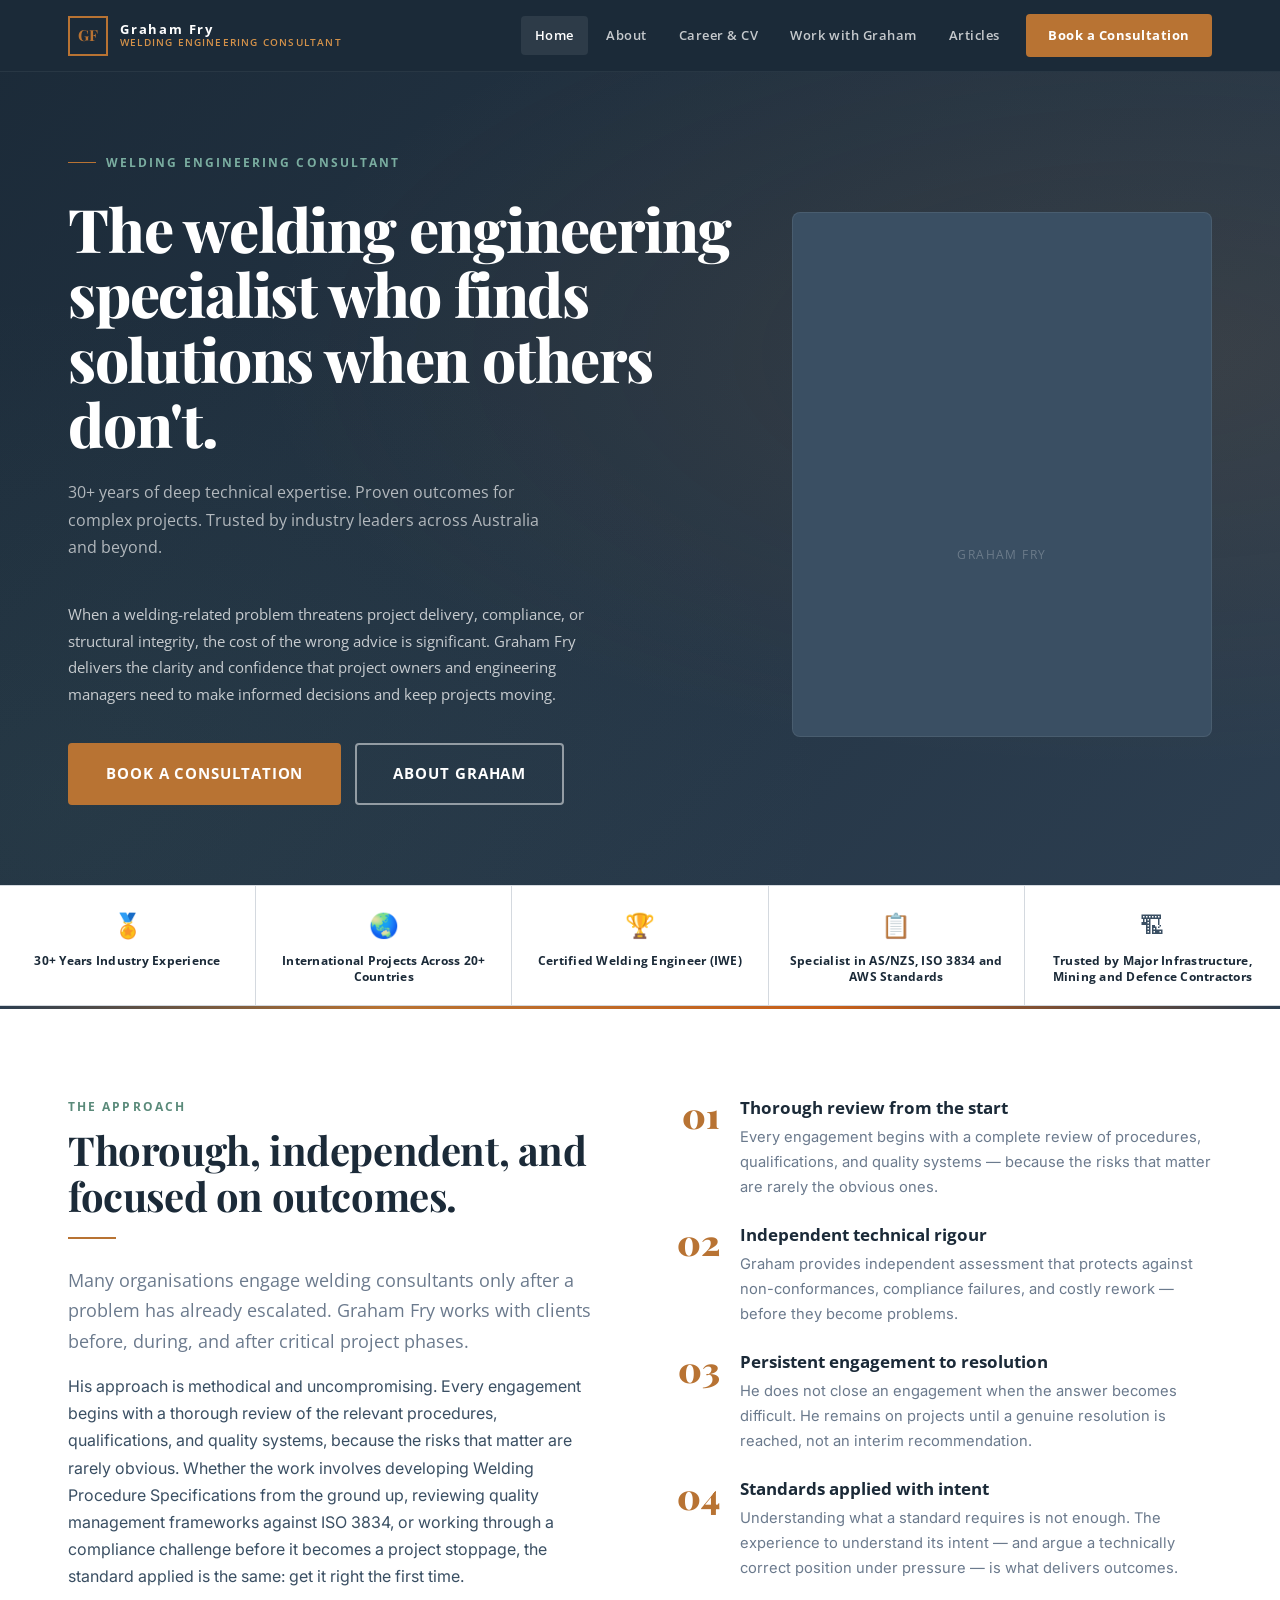
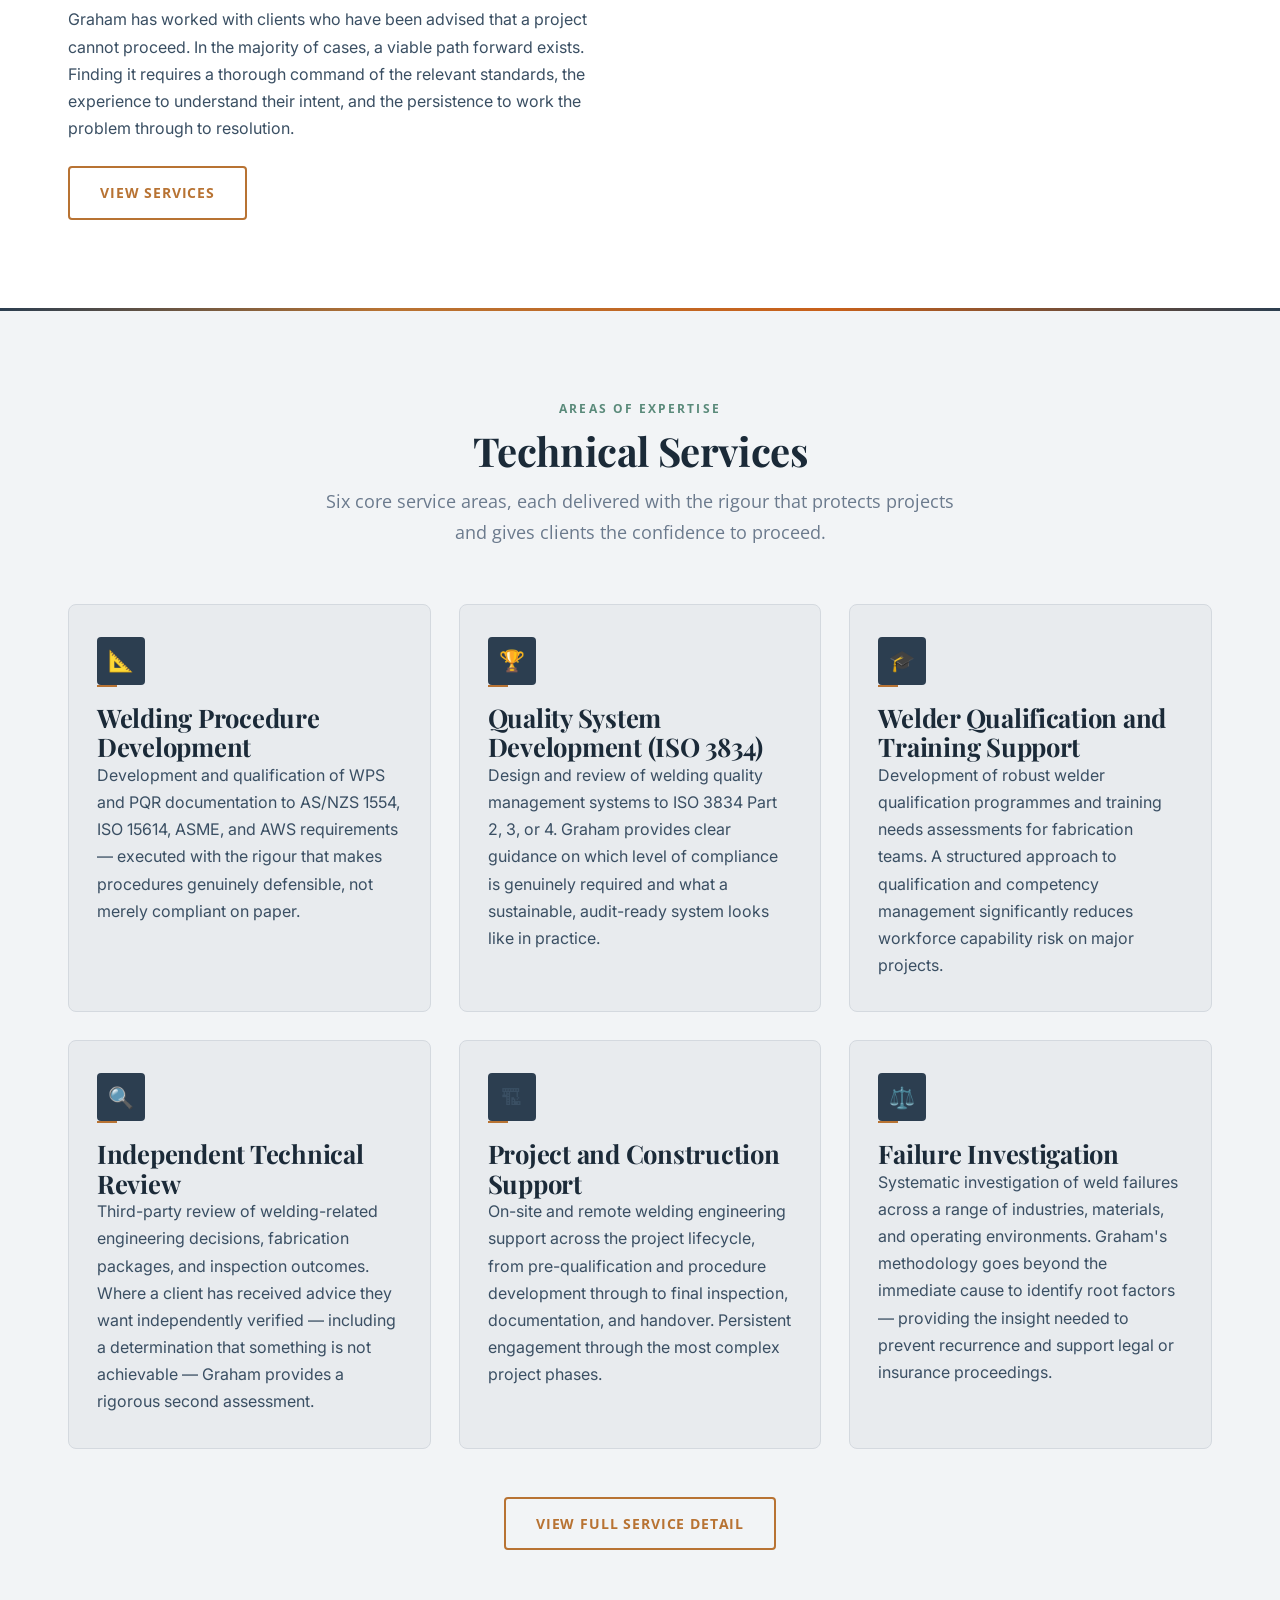
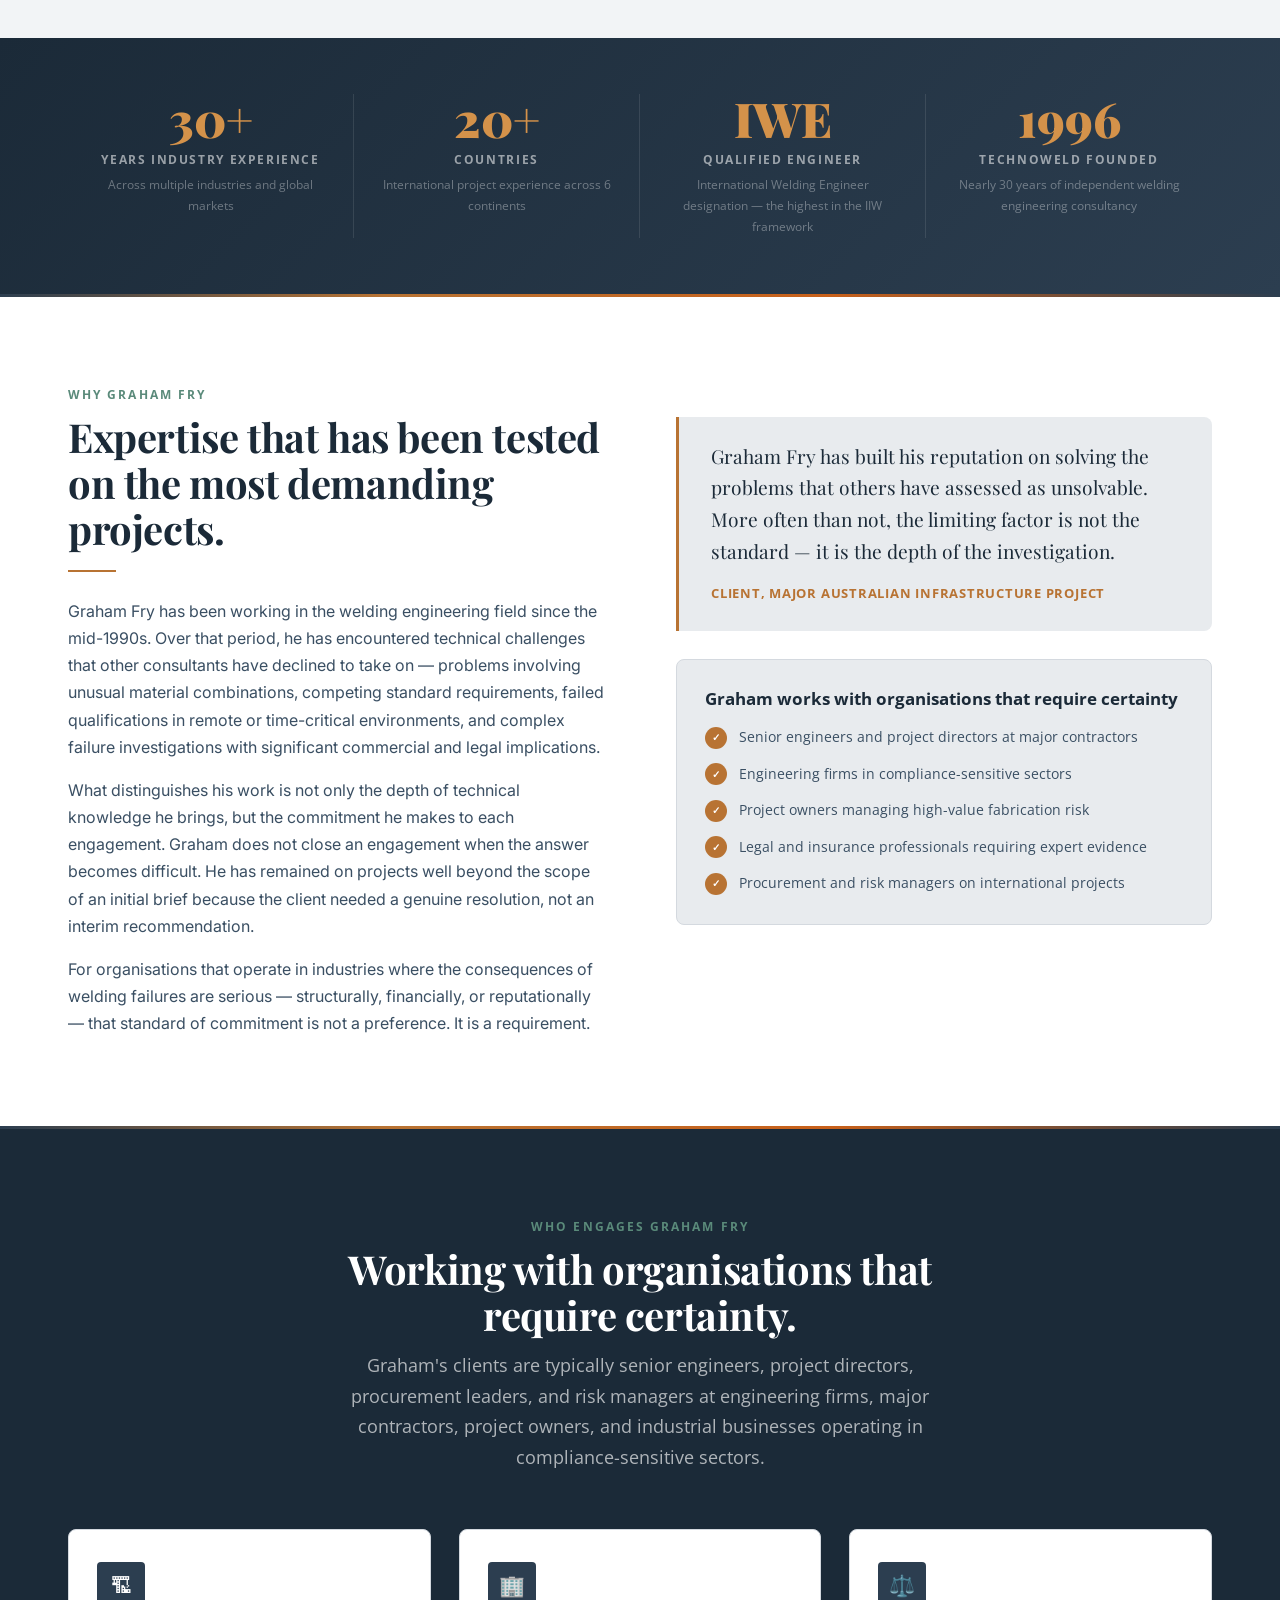
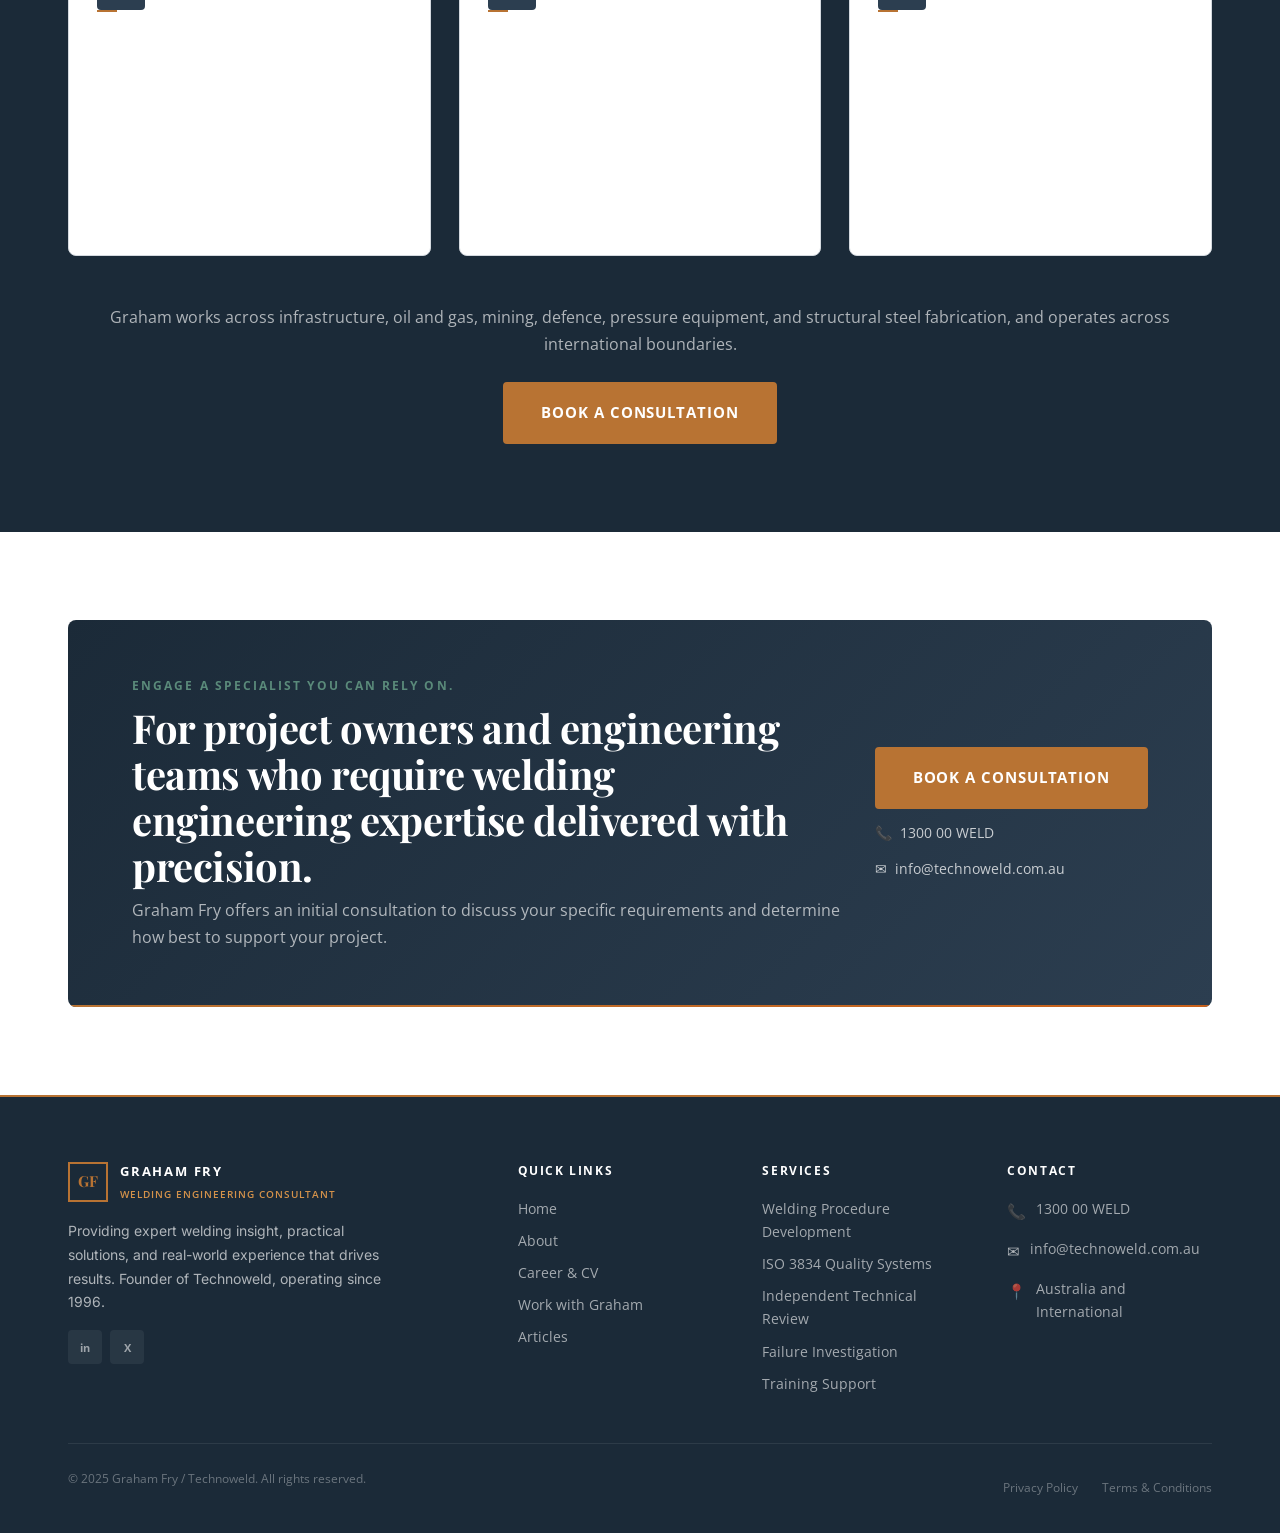
==== index.html @ 3e52910d "Add hero video replacing emoji placeholder on home page" ====
<!DOCTYPE html>
<html lang="en-AU">
<head>
  <meta charset="UTF-8" />
  <meta name="viewport" content="width=device-width, initial-scale=1.0" />
  <title>Graham Fry — Welding Engineering Consultant</title>
  <meta name="description" content="Graham Fry is one of Australia's most experienced welding engineering consultants. 30+ years solving complex welding problems across infrastructure, mining, oil and gas, and defence." />
  <link rel="preconnect" href="https://fonts.googleapis.com" />
  <link rel="preconnect" href="https://fonts.gstatic.com" crossorigin />
  <link href="https://fonts.googleapis.com/css2?family=Playfair+Display:wght@700;800;900&family=Open+Sans:wght@300;400;500;600;700&family=Inter:wght@300;400;500;600;700&display=swap" rel="stylesheet" />
  <link rel="stylesheet" href="css/styles.css" />
</head>
<body>

  <!-- Navigation -->
  <nav class="nav" aria-label="Main navigation">
    <div class="nav__inner">
      <a href="index.html" class="nav__brand">
        <div class="brand-mark" aria-hidden="true">GF</div>
        <div class="nav__brand-text">
          <span class="nav__brand-name">Graham Fry</span>
          <span class="nav__brand-title">Welding Engineering Consultant</span>
        </div>
      </a>
      <div class="nav__links">
        <a href="index.html" class="active">Home</a>
        <a href="about.html">About</a>
        <a href="career.html">Career &amp; CV</a>
        <a href="work-with-graham.html">Work with Graham</a>
        <a href="blog.html">Articles</a>
        <a href="work-with-graham.html#contact" class="nav__cta">Book a Consultation</a>
      </div>
      <button class="nav__toggle" aria-label="Open menu" aria-expanded="false">
        <span></span><span></span><span></span>
      </button>
    </div>
  </nav>

  <div class="nav__mobile" role="navigation" aria-label="Mobile navigation">
    <a href="index.html">Home</a>
    <a href="about.html">About</a>
    <a href="career.html">Career &amp; CV</a>
    <a href="work-with-graham.html">Work with Graham</a>
    <a href="blog.html">Articles</a>
    <a href="work-with-graham.html#contact">Book a Consultation</a>
  </div>

  <!-- Hero -->
  <section class="hero" aria-labelledby="hero-heading">
    <div class="hero__grid">
      <div>
        <div class="hero__eyebrow">Welding Engineering Consultant</div>
        <h1 id="hero-heading">The welding engineering specialist who finds solutions when others don't.</h1>
        <p class="hero__sub">
          30+ years of deep technical expertise. Proven outcomes for complex projects.
          Trusted by industry leaders across Australia and beyond.
        </p>
        <p style="font-family:var(--font-sans);font-size:.95rem;color:rgba(255,255,255,.75);max-width:520px;margin-bottom:36px;line-height:1.75;">
          When a welding-related problem threatens project delivery, compliance, or structural
          integrity, the cost of the wrong advice is significant. Graham Fry delivers the
          clarity and confidence that project owners and engineering managers need to make
          informed decisions and keep projects moving.
        </p>
        <div class="hero__actions">
          <a href="work-with-graham.html#contact" class="btn btn-primary btn-lg">Book a Consultation</a>
          <a href="about.html" class="btn btn-outline btn-lg">About Graham</a>
        </div>
      </div>
      <div class="hero__image" aria-hidden="true">
        <div class="hero__image-placeholder">
          <video class="hero__video" autoplay muted loop playsinline preload="auto">
            <source src="assets/hero.mp4" type="video/mp4" />
          </video>
          <p>Graham Fry</p>
        </div>
      </div>
    </div>
  </section>

  <!-- Credibility strip -->
  <div class="cred-strip" role="list" aria-label="Key credentials">
    <div class="cred-item" role="listitem">
      <span class="cred-item__icon" aria-hidden="true">🏅</span>
      <span class="cred-item__text">30+ Years Industry Experience</span>
    </div>
    <div class="cred-item" role="listitem">
      <span class="cred-item__icon" aria-hidden="true">🌏</span>
      <span class="cred-item__text">International Projects Across 20+ Countries</span>
    </div>
    <div class="cred-item" role="listitem">
      <span class="cred-item__icon" aria-hidden="true">🏆</span>
      <span class="cred-item__text">Certified Welding Engineer (IWE)</span>
    </div>
    <div class="cred-item" role="listitem">
      <span class="cred-item__icon" aria-hidden="true">📋</span>
      <span class="cred-item__text">Specialist in AS/NZS, ISO 3834 and AWS Standards</span>
    </div>
    <div class="cred-item" role="listitem">
      <span class="cred-item__icon" aria-hidden="true">🏗</span>
      <span class="cred-item__text">Trusted by Major Infrastructure, Mining and Defence Contractors</span>
    </div>
  </div>

  <hr class="divider-strip" />

  <!-- The Approach -->
  <section class="section" aria-labelledby="approach-heading">
    <div class="container">
      <div class="grid-2" style="gap:72px; align-items:start;">
        <div class="fade-up">
          <span class="section-label">The Approach</span>
          <h2 id="approach-heading">Thorough, independent, and focused on outcomes.</h2>
          <div class="divider"></div>
          <p class="lead">
            Many organisations engage welding consultants only after a problem has already
            escalated. Graham Fry works with clients before, during, and after critical
            project phases.
          </p>
          <p>
            His approach is methodical and uncompromising. Every engagement begins with a
            thorough review of the relevant procedures, qualifications, and quality systems,
            because the risks that matter are rarely obvious. Whether the work involves
            developing Welding Procedure Specifications from the ground up, reviewing quality
            management frameworks against ISO 3834, or working through a compliance challenge
            before it becomes a project stoppage, the standard applied is the same: get it
            right the first time.
          </p>
          <p>
            Graham has worked with clients who have been advised that a project cannot
            proceed. In the majority of cases, a viable path forward exists. Finding it
            requires a thorough command of the relevant standards, the experience to
            understand their intent, and the persistence to work the problem through to
            resolution.
          </p>
          <div class="mt-24">
            <a href="work-with-graham.html" class="btn btn-outline-copper">View Services</a>
          </div>
        </div>
        <div class="fade-up">
          <div class="approach-steps">
            <div class="approach-step">
              <span class="approach-step__num">01</span>
              <div class="approach-step__content">
                <h4>Thorough review from the start</h4>
                <p>Every engagement begins with a complete review of procedures, qualifications, and quality systems — because the risks that matter are rarely the obvious ones.</p>
              </div>
            </div>
            <div class="approach-step">
              <span class="approach-step__num">02</span>
              <div class="approach-step__content">
                <h4>Independent technical rigour</h4>
                <p>Graham provides independent assessment that protects against non-conformances, compliance failures, and costly rework — before they become problems.</p>
              </div>
            </div>
            <div class="approach-step">
              <span class="approach-step__num">03</span>
              <div class="approach-step__content">
                <h4>Persistent engagement to resolution</h4>
                <p>He does not close an engagement when the answer becomes difficult. He remains on projects until a genuine resolution is reached, not an interim recommendation.</p>
              </div>
            </div>
            <div class="approach-step">
              <span class="approach-step__num">04</span>
              <div class="approach-step__content">
                <h4>Standards applied with intent</h4>
                <p>Understanding what a standard requires is not enough. The experience to understand its intent — and argue a technically correct position under pressure — is what delivers outcomes.</p>
              </div>
            </div>
          </div>
        </div>
      </div>
    </div>
  </section>

  <hr class="divider-strip" />

  <!-- Areas of Expertise -->
  <section class="section section--steel" aria-labelledby="expertise-heading">
    <div class="container">
      <div class="section-head fade-up">
        <span class="section-label">Areas of Expertise</span>
        <h2 id="expertise-heading">Technical Services</h2>
        <p class="lead">
          Six core service areas, each delivered with the rigour that protects projects
          and gives clients the confidence to proceed.
        </p>
      </div>

      <div class="grid-3">
        <div class="card fade-up">
          <div class="card-icon" aria-hidden="true">📐</div>
          <h3>Welding Procedure Development</h3>
          <p>Development and qualification of WPS and PQR documentation to AS/NZS 1554, ISO 15614, ASME, and AWS requirements — executed with the rigour that makes procedures genuinely defensible, not merely compliant on paper.</p>
        </div>
        <div class="card fade-up">
          <div class="card-icon" aria-hidden="true">🏆</div>
          <h3>Quality System Development (ISO 3834)</h3>
          <p>Design and review of welding quality management systems to ISO 3834 Part 2, 3, or 4. Graham provides clear guidance on which level of compliance is genuinely required and what a sustainable, audit-ready system looks like in practice.</p>
        </div>
        <div class="card fade-up">
          <div class="card-icon" aria-hidden="true">🎓</div>
          <h3>Welder Qualification and Training Support</h3>
          <p>Development of robust welder qualification programmes and training needs assessments for fabrication teams. A structured approach to qualification and competency management significantly reduces workforce capability risk on major projects.</p>
        </div>
        <div class="card fade-up">
          <div class="card-icon" aria-hidden="true">🔍</div>
          <h3>Independent Technical Review</h3>
          <p>Third-party review of welding-related engineering decisions, fabrication packages, and inspection outcomes. Where a client has received advice they want independently verified — including a determination that something is not achievable — Graham provides a rigorous second assessment.</p>
        </div>
        <div class="card fade-up">
          <div class="card-icon" aria-hidden="true">🏗</div>
          <h3>Project and Construction Support</h3>
          <p>On-site and remote welding engineering support across the project lifecycle, from pre-qualification and procedure development through to final inspection, documentation, and handover. Persistent engagement through the most complex project phases.</p>
        </div>
        <div class="card fade-up">
          <div class="card-icon" aria-hidden="true">⚖️</div>
          <h3>Failure Investigation</h3>
          <p>Systematic investigation of weld failures across a range of industries, materials, and operating environments. Graham's methodology goes beyond the immediate cause to identify root factors — providing the insight needed to prevent recurrence and support legal or insurance proceedings.</p>
        </div>
      </div>

      <div class="text-center mt-48 fade-up">
        <a href="work-with-graham.html" class="btn btn-outline-copper">View Full Service Detail</a>
      </div>
    </div>
  </section>

  <!-- Stats Band -->
  <div class="stats-band">
    <div class="container">
      <div class="stats-grid">
        <div class="stat-item">
          <span class="stat-num">30+</span>
          <span class="stat-label">Years Industry Experience</span>
          <p class="stat-sublabel">Across multiple industries and global markets</p>
        </div>
        <div class="stat-item">
          <span class="stat-num">20+</span>
          <span class="stat-label">Countries</span>
          <p class="stat-sublabel">International project experience across 6 continents</p>
        </div>
        <div class="stat-item">
          <span class="stat-num">IWE</span>
          <span class="stat-label">Qualified Engineer</span>
          <p class="stat-sublabel">International Welding Engineer designation — the highest in the IIW framework</p>
        </div>
        <div class="stat-item">
          <span class="stat-num">1996</span>
          <span class="stat-label">Technoweld Founded</span>
          <p class="stat-sublabel">Nearly 30 years of independent welding engineering consultancy</p>
        </div>
      </div>
    </div>
  </div>

  <hr class="divider-strip" />

  <!-- Why Graham Fry -->
  <section class="section" aria-labelledby="why-heading">
    <div class="container">
      <div class="grid-2" style="gap:72px; align-items:start;">
        <div class="fade-up">
          <span class="section-label">Why Graham Fry</span>
          <h2 id="why-heading">Expertise that has been tested on the most demanding projects.</h2>
          <div class="divider"></div>
          <p>
            Graham Fry has been working in the welding engineering field since the mid-1990s.
            Over that period, he has encountered technical challenges that other consultants
            have declined to take on — problems involving unusual material combinations,
            competing standard requirements, failed qualifications in remote or time-critical
            environments, and complex failure investigations with significant commercial and
            legal implications.
          </p>
          <p>
            What distinguishes his work is not only the depth of technical knowledge he brings,
            but the commitment he makes to each engagement. Graham does not close an engagement
            when the answer becomes difficult. He has remained on projects well beyond the scope
            of an initial brief because the client needed a genuine resolution, not an interim
            recommendation.
          </p>
          <p>
            For organisations that operate in industries where the consequences of welding
            failures are serious — structurally, financially, or reputationally — that standard
            of commitment is not a preference. It is a requirement.
          </p>
        </div>
        <div class="fade-up">
          <div class="quote-block" style="margin-bottom:28px;">
            <p>Graham Fry has built his reputation on solving the problems that others have assessed as unsolvable. More often than not, the limiting factor is not the standard — it is the depth of the investigation.</p>
            <cite>Client, Major Australian Infrastructure Project</cite>
          </div>

          <div style="background:var(--bright-steel); border-radius:var(--radius-lg); padding:28px; border:1px solid var(--border);">
            <h4 style="margin-bottom:16px;">Graham works with organisations that require certainty</h4>
            <div style="display:flex; flex-direction:column; gap:12px;">
              <div class="checklist-item">Senior engineers and project directors at major contractors</div>
              <div class="checklist-item">Engineering firms in compliance-sensitive sectors</div>
              <div class="checklist-item">Project owners managing high-value fabrication risk</div>
              <div class="checklist-item">Legal and insurance professionals requiring expert evidence</div>
              <div class="checklist-item">Procurement and risk managers on international projects</div>
            </div>
          </div>
        </div>
      </div>
    </div>
  </section>

  <hr class="divider-strip" />

  <!-- Who Engages Graham -->
  <section class="section section--dark" aria-labelledby="who-heading">
    <div class="container">
      <div class="section-head">
        <span class="section-label">Who Engages Graham Fry</span>
        <h2 id="who-heading">Working with organisations that require certainty.</h2>
        <p class="lead">
          Graham's clients are typically senior engineers, project directors, procurement leaders,
          and risk managers at engineering firms, major contractors, project owners, and industrial
          businesses operating in compliance-sensitive sectors.
        </p>
      </div>
      <div class="grid-3 fade-up">
        <div class="card card--white">
          <div class="card-icon" aria-hidden="true">🏗</div>
          <h3>Engineering Firms and Contractors</h3>
          <p>When a non-conformance has the potential to delay a project or when a qualification failure needs to be resolved under commercial pressure.</p>
        </div>
        <div class="card card--white">
          <div class="card-icon" aria-hidden="true">🏢</div>
          <h3>Project Owners and Asset Operators</h3>
          <p>When an independent review is required to support a procurement or approval process, or when independent oversight of fabrication quality is non-negotiable.</p>
        </div>
        <div class="card card--white">
          <div class="card-icon" aria-hidden="true">⚖️</div>
          <h3>Legal and Insurance Professionals</h3>
          <p>When expert-level welding engineering evidence is required for litigation, insurance claims, or technical dispute resolution with significant financial or structural implications.</p>
        </div>
      </div>
      <div class="text-center mt-48 fade-up">
        <p style="color:rgba(255,255,255,.65);font-family:var(--font-sans);margin-bottom:24px;">
          Graham works across infrastructure, oil and gas, mining, defence, pressure equipment, and structural steel
          fabrication, and operates across international boundaries.
        </p>
        <a href="work-with-graham.html#contact" class="btn btn-primary btn-lg">Book a Consultation</a>
      </div>
    </div>
  </section>

  <!-- Final CTA -->
  <section class="section">
    <div class="container">
      <div class="cta-banner fade-up">
        <div>
          <span class="section-label">Engage a specialist you can rely on.</span>
          <h2>For project owners and engineering teams who require welding engineering expertise delivered with precision.</h2>
          <p>Graham Fry offers an initial consultation to discuss your specific requirements and determine how best to support your project.</p>
        </div>
        <div style="flex-shrink:0; display:flex; flex-direction:column; gap:12px; align-items:flex-start;">
          <a href="work-with-graham.html#contact" class="btn btn-primary btn-lg">Book a Consultation</a>
          <a href="tel:1300009353" style="font-family:var(--font-sans);font-size:.875rem;color:rgba(255,255,255,.75);display:flex;align-items:center;gap:8px;">
            <span aria-hidden="true">📞</span> 1300 00 WELD
          </a>
          <a href="mailto:info@technoweld.com.au" style="font-family:var(--font-sans);font-size:.875rem;color:rgba(255,255,255,.75);display:flex;align-items:center;gap:8px;">
            <span aria-hidden="true">✉</span> info@technoweld.com.au
          </a>
        </div>
      </div>
    </div>
  </section>

  <!-- Footer -->
  <footer class="footer">
    <div class="footer__inner">
      <div class="footer__grid">
        <div>
          <div class="footer__brand">
            <div class="brand-mark" aria-hidden="true">GF</div>
            <div class="footer__brand-text-wrap">
              <span class="footer__brand-name">Graham Fry</span>
              <span class="footer__brand-title">Welding Engineering Consultant</span>
            </div>
          </div>
          <p class="footer__desc">
            Providing expert welding insight, practical solutions, and real-world
            experience that drives results. Founder of Technoweld, operating since 1996.
          </p>
          <div class="footer__social mt-16">
            <a href="#" aria-label="LinkedIn">in</a>
            <a href="#" aria-label="X (formerly Twitter)">X</a>
          </div>
        </div>
        <div>
          <p class="footer__heading">Quick Links</p>
          <div class="footer__links">
            <a href="index.html">Home</a>
            <a href="about.html">About</a>
            <a href="career.html">Career &amp; CV</a>
            <a href="work-with-graham.html">Work with Graham</a>
            <a href="blog.html">Articles</a>
          </div>
        </div>
        <div>
          <p class="footer__heading">Services</p>
          <div class="footer__links">
            <a href="work-with-graham.html">Welding Procedure Development</a>
            <a href="work-with-graham.html">ISO 3834 Quality Systems</a>
            <a href="work-with-graham.html">Independent Technical Review</a>
            <a href="work-with-graham.html">Failure Investigation</a>
            <a href="work-with-graham.html">Training Support</a>
          </div>
        </div>
        <div>
          <p class="footer__heading">Contact</p>
          <div class="footer__contact-item">
            <span class="footer__contact-icon" aria-hidden="true">📞</span>
            <span class="footer__contact-text"><a href="tel:1300009353">1300 00 WELD</a></span>
          </div>
          <div class="footer__contact-item">
            <span class="footer__contact-icon" aria-hidden="true">✉</span>
            <span class="footer__contact-text"><a href="mailto:info@technoweld.com.au">info@technoweld.com.au</a></span>
          </div>
          <div class="footer__contact-item">
            <span class="footer__contact-icon" aria-hidden="true">📍</span>
            <span class="footer__contact-text">Australia and International</span>
          </div>
        </div>
      </div>
      <div class="footer__bottom">
        <p class="footer__copy">&copy; 2025 Graham Fry / Technoweld. All rights reserved.</p>
        <div class="footer__legal">
          <a href="#">Privacy Policy</a>
          <a href="#">Terms &amp; Conditions</a>
        </div>
      </div>
    </div>
  </footer>

  <script src="js/main.js"></script>
</body>
</html>
---- css/styles.css ----
/* ============================================================
   Graham Fry — Principal Welding Engineer
   Design System: Ink Slate / Copper / Patina
   Fonts: Playfair Display / Open Sans / Inter
   ============================================================ */

/* ---- CSS Variables ---------------------------------------- */
:root {
  /* Core palette */
  --ink-slate:        #1B2A38;
  --deep-slate:       #2C3E50;
  --storm-slate:      #3A4F63;
  --mid-slate:        #4A5F72;

  --copper:           #B87333;
  --copper-light:     #D4924A;
  --copper-lighter:   #E8B882;
  --copper-dark:      #8F5520;
  --burnt-amber:      #C8601A;

  --patina:           #5A8A7A;
  --patina-light:     #7AADA0;
  --patina-dark:      #3D6B5C;

  --bright-steel:     #E8EBEE;
  --steel-light:      #F2F4F6;
  --steel-mid:        #C8CDD4;
  --border:           #D4D9DF;

  --white:            #FFFFFF;
  --text-dark:        #1B2A38;
  --text-body:        #3A4F63;
  --text-light:       #6B7A8D;
  --text-xlight:      #9AAAB8;

  /* Typography */
  --font-display:  'Playfair Display', Georgia, 'Times New Roman', serif;
  --font-sans:     'Open Sans', 'Calibri', Arial, sans-serif;
  --font-body:     'Inter', 'Aptos', 'Segoe UI', sans-serif;

  /* Layout */
  --nav-h:      72px;
  --max-w:      1200px;
  --section-v:  88px;
  --radius:     4px;
  --radius-lg:  8px;
  --shadow-sm:  0 1px 4px rgba(27,42,56,.08);
  --shadow:     0 4px 20px rgba(27,42,56,.12);
  --shadow-lg:  0 12px 48px rgba(27,42,56,.18);
}

/* ---- Reset & Base ----------------------------------------- */
*, *::before, *::after { box-sizing: border-box; margin: 0; padding: 0; }
html { scroll-behavior: smooth; font-size: 16px; }
body {
  font-family: var(--font-body);
  color: var(--text-body);
  background: var(--white);
  line-height: 1.7;
  -webkit-font-smoothing: antialiased;
}
img { max-width: 100%; display: block; }
a { color: var(--copper); text-decoration: none; transition: color .2s; }
a:hover { color: var(--copper-dark); }
ul { list-style: none; }

/* ---- Typography ------------------------------------------- */
h1, h2, h3 {
  font-family: var(--font-display);
  font-weight: 700;
  line-height: 1.15;
  color: var(--ink-slate);
  letter-spacing: -.01em;
}
h4, h5 {
  font-family: var(--font-sans);
  font-weight: 700;
  line-height: 1.3;
  color: var(--ink-slate);
}

h1 { font-size: clamp(2.2rem, 5vw, 3.5rem); }
h2 { font-size: clamp(1.75rem, 3.5vw, 2.5rem); }
h3 { font-size: clamp(1.2rem, 2vw, 1.6rem); }
h4 { font-size: 1.05rem; }

p { margin-bottom: 1rem; }
p:last-child { margin-bottom: 0; }

.lead {
  font-family: var(--font-sans);
  font-size: 1.1rem;
  color: var(--text-light);
  font-weight: 400;
  line-height: 1.75;
}

.section-label {
  font-family: var(--font-sans);
  font-size: .72rem;
  font-weight: 700;
  letter-spacing: .18em;
  text-transform: uppercase;
  color: var(--patina);
  display: block;
  margin-bottom: .6rem;
}

/* ---- Layout ----------------------------------------------- */
.container {
  max-width: var(--max-w);
  margin: 0 auto;
  padding: 0 28px;
}
.section { padding: var(--section-v) 0; }
.section--steel  { background: var(--steel-light); }
.section--bright { background: var(--bright-steel); }
.section--dark   { background: var(--ink-slate); color: var(--white); }
.section--dark h2, .section--dark h3, .section--dark h4 { color: var(--white); }
.section--dark .lead { color: rgba(255,255,255,.65); }
.section--dark p { color: rgba(255,255,255,.8); }

.section-head {
  text-align: center;
  max-width: 640px;
  margin: 0 auto 56px;
}
.section-head h2 { margin-bottom: .75rem; }

.grid-2 { display: grid; grid-template-columns: 1fr 1fr; gap: 32px; }
.grid-3 { display: grid; grid-template-columns: repeat(3,1fr); gap: 28px; }

/* ---- Buttons --------------------------------------------- */
.btn {
  display: inline-flex;
  align-items: center;
  gap: 8px;
  padding: 13px 30px;
  border-radius: var(--radius);
  font-family: var(--font-sans);
  font-weight: 700;
  font-size: .875rem;
  letter-spacing: .06em;
  text-transform: uppercase;
  cursor: pointer;
  transition: all .22s;
  border: 2px solid transparent;
  text-decoration: none;
}
.btn-primary {
  background: var(--copper);
  color: var(--white);
  border-color: var(--copper);
}
.btn-primary:hover {
  background: var(--copper-dark);
  border-color: var(--copper-dark);
  color: var(--white);
  transform: translateY(-1px);
  box-shadow: 0 6px 24px rgba(184,115,51,.35);
}
.btn-outline {
  background: transparent;
  border-color: rgba(255,255,255,.5);
  color: var(--white);
}
.btn-outline:hover {
  border-color: var(--white);
  background: rgba(255,255,255,.1);
  color: var(--white);
}
.btn-outline-dark {
  background: transparent;
  border-color: var(--ink-slate);
  color: var(--ink-slate);
}
.btn-outline-dark:hover {
  background: var(--ink-slate);
  color: var(--white);
}
.btn-outline-copper {
  background: transparent;
  border-color: var(--copper);
  color: var(--copper);
}
.btn-outline-copper:hover {
  background: var(--copper);
  color: var(--white);
}
.btn-sm { padding: 9px 20px; font-size: .78rem; }
.btn-lg { padding: 16px 36px; font-size: .95rem; }

/* ---- Brand Mark ------------------------------------------- */
.brand-mark {
  width: 40px;
  height: 40px;
  border: 2px solid var(--copper);
  display: flex;
  align-items: center;
  justify-content: center;
  font-family: var(--font-display);
  font-weight: 700;
  font-size: .95rem;
  color: var(--copper);
  letter-spacing: .02em;
  flex-shrink: 0;
  transition: all .2s;
}
.brand-mark:hover {
  background: var(--copper);
  color: var(--white);
}

/* ---- Navigation ------------------------------------------- */
.nav {
  position: fixed;
  top: 0; left: 0; right: 0;
  height: var(--nav-h);
  z-index: 1000;
  background: var(--ink-slate);
  border-bottom: 1px solid rgba(255,255,255,.06);
  transition: box-shadow .3s;
}
.nav.scrolled { box-shadow: 0 4px 28px rgba(0,0,0,.35); }

.nav__inner {
  max-width: var(--max-w);
  margin: 0 auto;
  padding: 0 28px;
  height: 100%;
  display: flex;
  align-items: center;
  justify-content: space-between;
  gap: 24px;
}

.nav__brand {
  display: flex;
  align-items: center;
  gap: 12px;
  text-decoration: none;
}
.nav__brand-text { display: flex; flex-direction: column; line-height: 1; }
.nav__brand-name {
  font-family: var(--font-sans);
  font-weight: 700;
  font-size: .8rem;
  letter-spacing: .14em;
  color: var(--white);
}
.nav__brand-title {
  font-family: var(--font-sans);
  font-size: .62rem;
  font-weight: 600;
  letter-spacing: .12em;
  color: var(--copper-light);
  margin-top: 3px;
  text-transform: uppercase;
}

.nav__links {
  display: flex;
  align-items: center;
  gap: 4px;
}
.nav__links a {
  font-family: var(--font-sans);
  font-size: .82rem;
  font-weight: 600;
  letter-spacing: .04em;
  color: rgba(255,255,255,.75);
  padding: 8px 14px;
  border-radius: var(--radius);
  transition: all .2s;
  text-decoration: none;
}
.nav__links a:hover,
.nav__links a.active { color: var(--white); background: rgba(255,255,255,.08); }

.nav__cta {
  background: var(--copper) !important;
  color: var(--white) !important;
  border-radius: var(--radius) !important;
  padding: 10px 22px !important;
  letter-spacing: .06em;
  font-weight: 700 !important;
  margin-left: 8px;
}
.nav__cta:hover {
  background: var(--copper-dark) !important;
  color: var(--white) !important;
}

.nav__toggle {
  display: none;
  flex-direction: column;
  gap: 5px;
  background: none;
  border: none;
  cursor: pointer;
  padding: 4px;
}
.nav__toggle span {
  display: block;
  width: 24px;
  height: 2px;
  background: var(--white);
  transition: all .3s;
  border-radius: 2px;
}

.nav__mobile {
  display: none;
  position: fixed;
  top: var(--nav-h);
  left: 0; right: 0;
  background: var(--deep-slate);
  padding: 20px 28px 28px;
  border-bottom: 1px solid rgba(255,255,255,.08);
  z-index: 999;
}
.nav__mobile.open { display: block; }
.nav__mobile a {
  display: block;
  font-family: var(--font-sans);
  font-weight: 600;
  font-size: .95rem;
  color: rgba(255,255,255,.8);
  padding: 12px 0;
  border-bottom: 1px solid rgba(255,255,255,.07);
  text-decoration: none;
}
.nav__mobile a:last-child { border-bottom: none; }
.nav__mobile a:hover { color: var(--copper-light); }

/* ---- Hero ------------------------------------------------- */
.hero {
  background: linear-gradient(135deg, var(--ink-slate) 0%, var(--deep-slate) 100%);
  padding: calc(var(--nav-h) + 72px) 0 80px;
  position: relative;
  overflow: hidden;
}
.hero::before {
  content: '';
  position: absolute;
  inset: 0;
  background-image:
    radial-gradient(ellipse at 90% 40%, rgba(184,115,51,.12) 0%, transparent 55%),
    radial-gradient(ellipse at 5% 90%, rgba(90,138,122,.08) 0%, transparent 45%);
  pointer-events: none;
}

/* Two-column hero layout */
.hero__grid {
  display: grid;
  grid-template-columns: 1fr 420px;
  gap: 56px;
  align-items: center;
  position: relative;
  z-index: 1;
  max-width: var(--max-w);
  margin: 0 auto;
  padding: 0 28px;
}

.hero__eyebrow {
  display: inline-flex;
  align-items: center;
  gap: 10px;
  font-family: var(--font-sans);
  font-size: .72rem;
  font-weight: 700;
  letter-spacing: .18em;
  text-transform: uppercase;
  color: var(--patina-light);
  margin-bottom: 24px;
}
.hero__eyebrow::before {
  content: '';
  width: 28px;
  height: 1px;
  background: var(--copper);
  flex-shrink: 0;
}

.hero h1 {
  font-family: var(--font-display);
  font-weight: 800;
  color: var(--white);
  font-size: clamp(2.4rem, 5.5vw, 3.75rem);
  line-height: 1.08;
  margin-bottom: 24px;
  letter-spacing: -.02em;
}
.hero h1 span { color: var(--copper-light); font-style: normal; }

.hero__sub {
  font-family: var(--font-sans);
  font-size: 1rem;
  color: rgba(255,255,255,.65);
  line-height: 1.7;
  max-width: 480px;
  margin-bottom: 40px;
}

.hero__actions { display: flex; gap: 14px; flex-wrap: wrap; }

.hero__image {
  position: relative;
  border-radius: var(--radius-lg);
  overflow: hidden;
  background: var(--storm-slate);
  aspect-ratio: 4/5;
  display: flex;
  flex-direction: column;
  align-items: center;
  justify-content: center;
  border: 1px solid rgba(255,255,255,.08);
}
.hero__image-placeholder {
  text-align: center;
  color: rgba(255,255,255,.25);
  padding: 24px;
}
.hero__image-placeholder span { font-size: 4rem; display: block; margin-bottom: 12px; opacity: .5; }
.hero__image-placeholder .hero__video {
  display: block;
  width: 100%;
  max-width: 360px;
  margin: 0 auto 12px;
  border-radius: var(--radius);
}
.hero__image-placeholder p {
  font-family: var(--font-sans);
  font-size: .75rem;
  letter-spacing: .12em;
  text-transform: uppercase;
  margin: 0;
}
.hero__image img { width: 100%; height: 100%; object-fit: cover; }

/* Hero stats bar (inside hero) */
.hero__stats {
  grid-column: 1 / -1;
  display: flex;
  gap: 0;
  margin-top: 56px;
  padding-top: 40px;
  border-top: 1px solid rgba(255,255,255,.1);
}
.hero__stat {
  flex: 1;
  padding: 0 32px 0 0;
  border-right: 1px solid rgba(255,255,255,.1);
  margin-right: 32px;
}
.hero__stat:last-child { border-right: none; margin-right: 0; }
.hero__stat-num {
  font-family: var(--font-display);
  font-weight: 900;
  font-size: 2.6rem;
  color: var(--copper-light);
  line-height: 1;
  display: block;
}
.hero__stat-label {
  font-family: var(--font-sans);
  font-size: .72rem;
  letter-spacing: .12em;
  text-transform: uppercase;
  color: rgba(255,255,255,.5);
  margin-top: 6px;
  display: block;
}

/* Short hero for inner pages */
.hero--short {
  padding: calc(var(--nav-h) + 56px) 0 64px;
}
.hero--short .hero__grid {
  grid-template-columns: 1fr;
  max-width: 760px;
}

/* ---- Divider strip (copper gradient line) ----------------- */
.divider-strip {
  height: 3px;
  background: linear-gradient(90deg,
    var(--deep-slate) 0%,
    var(--copper) 30%,
    var(--burnt-amber) 65%,
    var(--deep-slate) 100%
  );
  border: none;
}

.divider {
  width: 48px;
  height: 2px;
  background: var(--copper);
  margin: 18px 0 26px;
}
.divider--center { margin: 18px auto 26px; }

/* ---- Cards (bright steel) --------------------------------- */
.card {
  background: var(--bright-steel);
  border-radius: var(--radius-lg);
  border: 1px solid var(--border);
  padding: 32px 28px;
  transition: all .28s;
}
.card:hover {
  box-shadow: var(--shadow-lg);
  transform: translateY(-3px);
  border-color: rgba(184,115,51,.3);
}

/* Topic/expertise card: dark icon box, copper accent */
.card-icon {
  width: 48px;
  height: 48px;
  background: var(--deep-slate);
  border-radius: var(--radius);
  display: flex;
  align-items: center;
  justify-content: center;
  margin-bottom: 18px;
  font-size: 1.3rem;
  position: relative;
}
.card-icon::after {
  content: '';
  position: absolute;
  bottom: -2px;
  left: 0;
  width: 20px;
  height: 2px;
  background: var(--copper);
}

/* White card variant */
.card--white {
  background: var(--white);
  border-color: var(--border);
}

/* ---- Bio / Profile Layout --------------------------------- */
.bio-layout {
  display: grid;
  grid-template-columns: 320px 1fr;
  gap: 72px;
  align-items: start;
}
.bio-photo { position: sticky; top: calc(var(--nav-h) + 24px); }

.bio-photo__frame {
  aspect-ratio: 3/4;
  background: var(--storm-slate);
  border-radius: var(--radius-lg);
  overflow: hidden;
  position: relative;
  box-shadow: var(--shadow-lg);
  display: flex;
  align-items: center;
  justify-content: center;
  border: 1px solid rgba(255,255,255,.06);
}
.bio-photo__placeholder {
  text-align: center;
  color: rgba(255,255,255,.3);
  padding: 32px;
}
.bio-photo__placeholder span { font-size: 4.5rem; display: block; margin-bottom: 16px; opacity: .4; }
.bio-photo__frame img { width: 100%; height: 100%; object-fit: cover; }

.bio-photo__badge {
  position: absolute;
  bottom: 16px;
  left: 16px;
  right: 16px;
  background: rgba(27,42,56,.92);
  backdrop-filter: blur(8px);
  border-radius: var(--radius);
  padding: 12px 16px;
  border-left: 3px solid var(--copper);
}
.bio-photo__badge-name {
  font-family: var(--font-display);
  font-weight: 700;
  font-size: 1rem;
  color: var(--white);
  display: block;
}
.bio-photo__badge-title {
  font-family: var(--font-sans);
  font-size: .72rem;
  letter-spacing: .1em;
  text-transform: uppercase;
  color: var(--copper-light);
  margin-top: 3px;
}

.bio-credentials { margin-top: 18px; display: flex; flex-direction: column; gap: 9px; }
.credential-item {
  display: flex;
  align-items: center;
  gap: 10px;
  padding: 10px 14px;
  background: var(--bright-steel);
  border-radius: var(--radius);
  border-left: 2px solid var(--copper);
}
.credential-item span {
  font-family: var(--font-sans);
  font-size: .83rem;
  font-weight: 600;
  color: var(--ink-slate);
}

/* Checklist items (bio page) */
.checklist { margin-top: 20px; display: flex; flex-direction: column; gap: 10px; }
.checklist-item {
  display: flex;
  align-items: center;
  gap: 12px;
  font-family: var(--font-sans);
  font-size: .9rem;
  color: var(--text-body);
}
.checklist-item::before {
  content: '✓';
  width: 22px;
  height: 22px;
  background: var(--copper);
  color: var(--white);
  border-radius: 50%;
  display: flex;
  align-items: center;
  justify-content: center;
  font-size: .65rem;
  font-weight: 700;
  flex-shrink: 0;
  line-height: 1;
  text-align: center;
}

/* ---- Stats Band ------------------------------------------- */
.stats-band {
  background: linear-gradient(135deg, var(--ink-slate) 0%, var(--deep-slate) 100%);
  padding: 56px 0;
}
.stats-grid {
  display: grid;
  grid-template-columns: repeat(4,1fr);
  gap: 0;
}
.stat-item {
  text-align: center;
  padding: 0 24px;
  border-right: 1px solid rgba(255,255,255,.1);
}
.stat-item:last-child { border-right: none; }
.stat-num {
  font-family: var(--font-display);
  font-weight: 900;
  font-size: 3rem;
  color: var(--copper-light);
  line-height: 1;
  display: block;
}
.stat-label {
  font-family: var(--font-sans);
  font-size: .72rem;
  font-weight: 700;
  letter-spacing: .14em;
  text-transform: uppercase;
  color: rgba(255,255,255,.55);
  margin-top: 8px;
  display: block;
}
.stat-sublabel {
  font-family: var(--font-sans);
  font-size: .78rem;
  color: rgba(255,255,255,.35);
  margin-top: 4px;
}

/* ---- Timeline --------------------------------------------- */
.timeline { position: relative; padding: 8px 0; }
.timeline::before {
  content: '';
  position: absolute;
  left: 176px;
  top: 0; bottom: 0;
  width: 1px;
  background: linear-gradient(to bottom, var(--copper), var(--deep-slate));
}
.timeline-item {
  display: grid;
  grid-template-columns: 176px 1fr;
  gap: 0 48px;
  margin-bottom: 52px;
  position: relative;
}
.timeline-item:last-child { margin-bottom: 0; }

.timeline-date { text-align: right; padding-top: 4px; padding-right: 24px; }
.timeline-date-range {
  font-family: var(--font-sans);
  font-weight: 700;
  font-size: .8rem;
  color: var(--copper);
  display: block;
  letter-spacing: .06em;
}
.timeline-date-loc {
  font-size: .75rem;
  color: var(--text-xlight);
  margin-top: 4px;
  display: block;
  font-family: var(--font-sans);
}

.timeline-dot {
  position: absolute;
  left: 176px;
  top: 8px;
  width: 12px;
  height: 12px;
  background: var(--copper);
  border-radius: 50%;
  border: 3px solid var(--white);
  box-shadow: 0 0 0 2px var(--copper);
  transform: translateX(-50%);
  z-index: 1;
}
.timeline-content h3 { font-size: 1.2rem; margin-bottom: 4px; }
.timeline-content h4 {
  font-family: var(--font-sans);
  font-weight: 600;
  font-size: .875rem;
  color: var(--copper);
  margin-bottom: 10px;
  letter-spacing: .02em;
}
.timeline-content p { font-size: .92rem; color: var(--text-light); margin-bottom: .5rem; }
.timeline-content ul { margin-top: 8px; }
.timeline-content ul li {
  font-size: .88rem;
  color: var(--text-light);
  padding: 4px 0 4px 18px;
  position: relative;
}
.timeline-content ul li::before {
  content: '→';
  position: absolute;
  left: 0;
  color: var(--copper);
  font-size: .82rem;
}

/* ---- Qualifications --------------------------------------- */
.qual-grid { display: grid; grid-template-columns: repeat(2,1fr); gap: 14px; }
.qual-item {
  display: flex;
  gap: 14px;
  padding: 16px 18px;
  background: var(--bright-steel);
  border-radius: var(--radius);
  border: 1px solid var(--border);
  align-items: flex-start;
}
.qual-icon { font-size: 1.3rem; flex-shrink: 0; line-height: 1; margin-top: 2px; }
.qual-text strong {
  display: block;
  font-family: var(--font-sans);
  font-weight: 700;
  font-size: .875rem;
  color: var(--ink-slate);
  margin-bottom: 3px;
}
.qual-text span { font-size: .78rem; color: var(--text-light); font-family: var(--font-sans); }

/* ---- Skills Tags ------------------------------------------ */
.skills-cloud { display: flex; flex-wrap: wrap; gap: 8px; }
.skill-tag {
  background: var(--bright-steel);
  border: 1px solid var(--border);
  border-radius: 2px;
  padding: 6px 14px;
  font-family: var(--font-sans);
  font-size: .78rem;
  font-weight: 600;
  color: var(--text-body);
  letter-spacing: .03em;
  transition: all .2s;
}
.skill-tag:hover { background: var(--ink-slate); color: var(--white); border-color: var(--ink-slate); }
.skill-tag--highlight {
  background: rgba(184,115,51,.1);
  border-color: rgba(184,115,51,.35);
  color: var(--copper-dark);
}

/* ---- Services -------------------------------------------- */
.service-card {
  background: var(--white);
  border: 1px solid var(--border);
  border-radius: var(--radius-lg);
  padding: 36px 32px;
  transition: all .28s;
  position: relative;
  overflow: hidden;
}
.service-card::after {
  content: '';
  position: absolute;
  bottom: 0; left: 0; right: 0;
  height: 2px;
  background: linear-gradient(90deg, var(--copper), var(--copper-light));
  transform: scaleX(0);
  transform-origin: left;
  transition: transform .3s;
}
.service-card:hover { box-shadow: var(--shadow-lg); transform: translateY(-2px); }
.service-card:hover::after { transform: scaleX(1); }
.service-card__icon {
  font-size: 2rem;
  margin-bottom: 16px;
  display: block;
}
.service-card h3 { font-size: 1.2rem; margin-bottom: 12px; }
.service-card p { color: var(--text-light); font-size: .92rem; }
.service-card ul { margin-top: 14px; }
.service-card ul li {
  font-size: .855rem;
  color: var(--text-light);
  padding: 5px 0 5px 16px;
  position: relative;
  border-bottom: 1px solid var(--border);
  font-family: var(--font-sans);
}
.service-card ul li:last-child { border-bottom: none; }
.service-card ul li::before {
  content: '✓';
  position: absolute;
  left: 0;
  color: var(--copper);
  font-weight: 700;
  font-size: .75rem;
}

/* ---- Contact Form ----------------------------------------- */
.contact-wrap {
  display: grid;
  grid-template-columns: 1fr 420px;
  gap: 64px;
  align-items: start;
}
.contact-info__item {
  display: flex;
  gap: 16px;
  margin-bottom: 24px;
  align-items: flex-start;
}
.contact-info__icon {
  width: 44px;
  height: 44px;
  background: var(--bright-steel);
  border-radius: var(--radius);
  display: flex;
  align-items: center;
  justify-content: center;
  font-size: 1.1rem;
  flex-shrink: 0;
  border-left: 2px solid var(--copper);
}
.contact-info__text strong {
  display: block;
  font-family: var(--font-sans);
  font-weight: 700;
  font-size: .875rem;
  color: var(--ink-slate);
  margin-bottom: 3px;
}
.contact-info__text span { font-size: .875rem; color: var(--text-light); }
.contact-info__text a { color: var(--copper); font-weight: 600; }

.form-card {
  background: var(--white);
  border: 1px solid var(--border);
  border-radius: var(--radius-lg);
  padding: 40px;
  box-shadow: var(--shadow);
}
.form-grid { display: grid; grid-template-columns: 1fr 1fr; gap: 18px; }
.form-grid .form-full { grid-column: 1 / -1; }
.form-group { display: flex; flex-direction: column; gap: 6px; }
.form-label {
  font-family: var(--font-sans);
  font-size: .75rem;
  font-weight: 700;
  letter-spacing: .06em;
  text-transform: uppercase;
  color: var(--ink-slate);
}
.form-label .req { color: var(--copper); }
.form-input, .form-select, .form-textarea {
  width: 100%;
  padding: 11px 14px;
  border: 1px solid var(--border);
  border-radius: var(--radius);
  font-family: var(--font-body);
  font-size: .92rem;
  color: var(--text-dark);
  background: var(--white);
  transition: border-color .2s, box-shadow .2s;
  outline: none;
  -webkit-appearance: none;
}
.form-input:focus, .form-select:focus, .form-textarea:focus {
  border-color: var(--copper);
  box-shadow: 0 0 0 3px rgba(184,115,51,.12);
}
.form-textarea { resize: vertical; min-height: 120px; }
.form-input::placeholder, .form-textarea::placeholder { color: #a0aab5; }
.form-submit { width: 100%; margin-top: 8px; padding: 15px; font-size: .88rem; justify-content: center; }
.form-success { display: none; text-align: center; padding: 32px 20px; }
.form-success.show { display: block; }
.form-success__icon { font-size: 2.5rem; margin-bottom: 12px; }
.form-success h3 { margin-bottom: 8px; }
.form-success p { color: var(--text-light); font-size: .92rem; }

/* ---- Blog / Articles ------------------------------------- */
.blog-grid { display: grid; grid-template-columns: repeat(3,1fr); gap: 24px; }

.article-card {
  background: var(--white);
  border: 1px solid var(--border);
  border-radius: var(--radius-lg);
  overflow: hidden;
  transition: all .28s;
  display: flex;
  flex-direction: column;
}
.article-card:hover { box-shadow: var(--shadow-lg); transform: translateY(-3px); }

.article-card__thumb {
  aspect-ratio: 16/9;
  background: linear-gradient(135deg, var(--ink-slate), var(--storm-slate));
  position: relative;
  overflow: hidden;
  display: flex;
  align-items: center;
  justify-content: center;
}
.article-card__thumb-inner {
  font-size: 2.5rem;
  color: rgba(255,255,255,.2);
}
.article-card__thumb img { width: 100%; height: 100%; object-fit: cover; transition: transform .4s; }
.article-card:hover .article-card__thumb img { transform: scale(1.04); }

.article-card__cat {
  position: absolute;
  top: 12px;
  left: 12px;
  background: var(--patina);
  color: var(--white);
  font-family: var(--font-sans);
  font-size: .68rem;
  font-weight: 700;
  letter-spacing: .1em;
  text-transform: uppercase;
  padding: 4px 12px;
  border-radius: 2px;
}

.article-card__body { padding: 24px 24px 28px; flex: 1; display: flex; flex-direction: column; }
.article-card__meta {
  font-family: var(--font-sans);
  font-size: .75rem;
  color: var(--text-xlight);
  margin-bottom: 10px;
  display: flex;
  align-items: center;
  gap: 10px;
}
.article-card__meta span + span::before { content: '·'; margin-right: 10px; }

.article-card h3 {
  font-family: var(--font-display);
  font-size: 1.05rem;
  margin-bottom: 10px;
  color: var(--ink-slate);
  line-height: 1.35;
}
.article-card:hover h3 { color: var(--copper-dark); }
.article-card p { font-size: .88rem; color: var(--text-light); flex: 1; }
.article-card__link {
  display: inline-flex;
  align-items: center;
  gap: 6px;
  margin-top: 16px;
  font-family: var(--font-sans);
  font-size: .72rem;
  font-weight: 700;
  letter-spacing: .1em;
  text-transform: uppercase;
  color: var(--copper);
  transition: gap .2s;
}
.article-card:hover .article-card__link { gap: 10px; }

/* Featured article */
.article-card--featured { grid-column: 1 / -1; flex-direction: row; }
.article-card--featured .article-card__thumb { aspect-ratio: unset; width: 380px; flex-shrink: 0; }
.article-card--featured .article-card__body { padding: 36px 40px; }
.article-card--featured h3 { font-size: 1.45rem; }
.article-card--featured p { font-size: .95rem; }

/* Blog filter */
.blog-filter { display: flex; gap: 8px; flex-wrap: wrap; margin-bottom: 40px; }
.filter-btn {
  padding: 8px 18px;
  border-radius: 2px;
  border: 1.5px solid var(--border);
  font-family: var(--font-sans);
  font-size: .75rem;
  font-weight: 700;
  letter-spacing: .05em;
  text-transform: uppercase;
  color: var(--text-light);
  cursor: pointer;
  transition: all .2s;
  background: var(--white);
}
.filter-btn:hover,
.filter-btn.active { background: var(--ink-slate); border-color: var(--ink-slate); color: var(--white); }

/* ---- Quote / Testimonial ---------------------------------- */
.quote-block {
  border-left: 3px solid var(--copper);
  padding: 24px 32px;
  background: var(--bright-steel);
  border-radius: 0 var(--radius-lg) var(--radius-lg) 0;
  margin: 32px 0;
}
.quote-block p {
  font-family: var(--font-display);
  font-size: 1.2rem;
  color: var(--ink-slate);
  line-height: 1.65;
  margin-bottom: 12px;
}
.quote-block cite {
  font-family: var(--font-sans);
  font-style: normal;
  font-size: .8rem;
  font-weight: 700;
  color: var(--copper);
  letter-spacing: .06em;
  text-transform: uppercase;
}

/* Dark quote card */
.quote-card {
  background: var(--deep-slate);
  border-radius: var(--radius-lg);
  padding: 40px;
  position: relative;
}
.quote-card::before {
  content: '"';
  position: absolute;
  top: 16px; left: 28px;
  font-family: Georgia, serif;
  font-size: 5rem;
  color: rgba(184,115,51,.2);
  line-height: 1;
}
.quote-card p { color: rgba(255,255,255,.85); font-size: 1.1rem; line-height: 1.75; }
.quote-card cite {
  display: block;
  margin-top: 16px;
  font-style: normal;
  font-family: var(--font-sans);
  font-weight: 700;
  color: var(--copper-light);
  font-size: .82rem;
  letter-spacing: .06em;
  text-transform: uppercase;
}

/* ---- CTA Banner ------------------------------------------- */
.cta-banner {
  background: linear-gradient(135deg, var(--ink-slate) 0%, var(--deep-slate) 100%);
  border-radius: var(--radius-lg);
  padding: 56px 64px;
  display: flex;
  align-items: center;
  justify-content: space-between;
  gap: 32px;
  position: relative;
  overflow: hidden;
}
.cta-banner::after {
  content: '';
  position: absolute;
  bottom: 0; left: 0; right: 0;
  height: 2px;
  background: linear-gradient(90deg, var(--copper), var(--burnt-amber));
}
.cta-banner h2 { color: var(--white); }
.cta-banner p { color: rgba(255,255,255,.65); margin-top: 8px; font-family: var(--font-sans); }

/* ---- Footer ----------------------------------------------- */
.footer {
  background: var(--ink-slate);
  color: rgba(255,255,255,.65);
  padding: 64px 0 28px;
  border-top: 2px solid var(--copper);
}
.footer__inner { max-width: var(--max-w); margin: 0 auto; padding: 0 28px; }
.footer__grid {
  display: grid;
  grid-template-columns: 2fr 1fr 1fr 1fr;
  gap: 40px;
  margin-bottom: 48px;
}
.footer__brand {
  display: flex;
  align-items: center;
  gap: 12px;
  margin-bottom: 16px;
}
.footer__brand-text-wrap { display: flex; flex-direction: column; }
.footer__brand-name {
  font-family: var(--font-sans);
  font-weight: 700;
  font-size: .8rem;
  letter-spacing: .14em;
  text-transform: uppercase;
  color: var(--white);
}
.footer__brand-title {
  font-family: var(--font-sans);
  font-size: .62rem;
  font-weight: 600;
  letter-spacing: .1em;
  text-transform: uppercase;
  color: var(--copper-light);
  margin-top: 3px;
}
.footer__desc { font-size: .875rem; line-height: 1.7; max-width: 320px; }

.footer__heading {
  font-family: var(--font-sans);
  font-weight: 700;
  font-size: .72rem;
  letter-spacing: .14em;
  text-transform: uppercase;
  color: var(--white);
  margin-bottom: 16px;
}
.footer__links { display: flex; flex-direction: column; gap: 9px; }
.footer__links a {
  color: rgba(255,255,255,.6);
  font-family: var(--font-sans);
  font-size: .85rem;
  transition: color .2s;
  text-decoration: none;
}
.footer__links a:hover { color: var(--copper-light); }

.footer__contact-item { display: flex; align-items: flex-start; gap: 10px; margin-bottom: 12px; }
.footer__contact-icon { font-size: .95rem; flex-shrink: 0; margin-top: 2px; }
.footer__contact-text { font-family: var(--font-sans); font-size: .85rem; color: rgba(255,255,255,.6); }
.footer__contact-text a { color: rgba(255,255,255,.6); }
.footer__contact-text a:hover { color: var(--copper-light); }

.footer__bottom {
  border-top: 1px solid rgba(255,255,255,.08);
  padding-top: 24px;
  display: flex;
  justify-content: space-between;
  align-items: center;
  gap: 16px;
  flex-wrap: wrap;
}
.footer__copy { font-family: var(--font-sans); font-size: .78rem; color: rgba(255,255,255,.35); }
.footer__legal a {
  font-family: var(--font-sans);
  font-size: .78rem;
  color: rgba(255,255,255,.35);
  margin-left: 20px;
}
.footer__legal a:hover { color: var(--copper-light); }

.footer__social { display: flex; gap: 8px; }
.footer__social a {
  width: 34px; height: 34px;
  background: rgba(255,255,255,.06);
  border-radius: var(--radius);
  display: flex;
  align-items: center;
  justify-content: center;
  font-family: var(--font-sans);
  font-size: .7rem;
  font-weight: 700;
  color: rgba(255,255,255,.55);
  transition: all .2s;
  text-decoration: none;
}
.footer__social a:hover { background: var(--copper); color: var(--white); }

/* ---- Utilities -------------------------------------------- */
.text-center { text-align: center; }
.text-copper { color: var(--copper); }
.text-patina { color: var(--patina); }
.mb-0 { margin-bottom: 0; }
.mt-8  { margin-top: 8px; }
.mt-16 { margin-top: 16px; }
.mt-24 { margin-top: 24px; }
.mt-32 { margin-top: 32px; }
.mt-48 { margin-top: 48px; }
.mt-64 { margin-top: 64px; }

/* ---- Scroll Animations ------------------------------------ */
.fade-up {
  opacity: 0;
  transform: translateY(22px);
  transition: opacity .55s ease, transform .55s ease;
}
.fade-up.visible { opacity: 1; transform: translateY(0); }

/* ---- Responsive ------------------------------------------- */
@media (max-width: 1024px) {
  .hero__grid { grid-template-columns: 1fr; }
  .hero__image { display: none; }
  .bio-layout { grid-template-columns: 260px 1fr; gap: 40px; }
  .article-card--featured { flex-direction: column; }
  .article-card--featured .article-card__thumb { width: 100%; aspect-ratio: 16/9; }
  .contact-wrap { grid-template-columns: 1fr; }
  .footer__grid { grid-template-columns: 1fr 1fr; }
  .stats-grid { grid-template-columns: repeat(2,1fr); gap: 32px; }
  .stat-item { border-right: none; }
  .timeline::before { left: 152px; }
  .timeline-item { grid-template-columns: 152px 1fr; }
}

@media (max-width: 768px) {
  :root { --section-v: 60px; }
  .nav__links { display: none; }
  .nav__toggle { display: flex; }
  .hero { padding: calc(var(--nav-h) + 44px) 0 60px; }
  .bio-layout { grid-template-columns: 1fr; }
  .bio-photo { position: static; max-width: 300px; margin: 0 auto 32px; }
  .grid-2, .grid-3, .blog-grid { grid-template-columns: 1fr; }
  .qual-grid { grid-template-columns: 1fr; }
  .form-grid { grid-template-columns: 1fr; }
  .timeline::before { display: none; }
  .timeline-item { grid-template-columns: 1fr; }
  .timeline-date { text-align: left; padding-right: 0; padding-bottom: 4px; }
  .timeline-dot { display: none; }
  .cta-banner { flex-direction: column; text-align: center; padding: 40px 28px; }
  .footer__grid { grid-template-columns: 1fr; gap: 28px; }
  .footer__bottom { flex-direction: column; text-align: center; }
  .hero__stat-num { font-size: 2rem; }
  .hero__stats { gap: 16px; }
  .hero__actions { flex-direction: column; align-items: flex-start; }
  .hero__actions .btn { width: 100%; justify-content: center; }
  .stats-grid { grid-template-columns: repeat(2,1fr); }
  .stat-num { font-size: 2.4rem; }
}

@media (max-width: 480px) {
  .container { padding: 0 16px; }
  .form-card { padding: 24px 18px; }
  .card { padding: 22px 18px; }
  .cta-banner { padding: 32px 20px; }
}

/* ---- Dual Timeline (Career Page) -------------------------- */
.dual-timeline-wrap {
  position: relative;
  max-width: var(--max-w);
  margin: 0 auto;
  padding: 0 28px;
}

/* Column headers */
.tl-headers {
  display: grid;
  grid-template-columns: 1fr 120px 1fr;
  gap: 0;
  margin-bottom: 48px;
  position: sticky;
  top: var(--nav-h);
  z-index: 10;
  background: var(--steel-light);
  padding: 16px 0;
}
.tl-header {
  text-align: center;
  padding: 12px 16px;
  background: var(--ink-slate);
  border-radius: var(--radius);
}
.tl-header h3 {
  color: var(--white);
  font-family: var(--font-sans);
  font-size: .75rem;
  font-weight: 700;
  letter-spacing: .14em;
  text-transform: uppercase;
  margin: 0;
}
.tl-header p {
  font-family: var(--font-sans);
  font-size: .72rem;
  color: rgba(255,255,255,.55);
  margin: 4px 0 0;
}
.tl-header--left { border-right: 3px solid var(--copper); }
.tl-header--right { border-left: 3px solid var(--patina); }
.tl-header-mid { background: transparent; display: flex; align-items: center; justify-content: center; }

/* The timeline grid rows */
.tl-row {
  display: grid;
  grid-template-columns: 1fr 120px 1fr;
  gap: 0;
  position: relative;
  margin-bottom: 0;
}

/* Central spine */
.tl-spine {
  position: relative;
  display: flex;
  flex-direction: column;
  align-items: center;
}

.tl-year-badge {
  background: var(--ink-slate);
  color: var(--copper-light);
  font-family: var(--font-sans);
  font-weight: 800;
  font-size: .8rem;
  letter-spacing: .06em;
  padding: 6px 10px;
  border-radius: var(--radius);
  z-index: 2;
  position: relative;
  white-space: nowrap;
  border: 2px solid var(--copper);
  margin: 16px 0 4px;
}

.tl-spine-line {
  flex: 1;
  width: 2px;
  background: linear-gradient(to bottom, var(--copper), var(--deep-slate));
  min-height: 20px;
}
.tl-spine-line--first { min-height: 16px; }

/* Left and right entry areas */
.tl-left-area {
  padding: 16px 20px 16px 0;
  display: flex;
  flex-direction: column;
  gap: 8px;
  align-items: flex-end;
  justify-content: flex-start;
}
.tl-right-area {
  padding: 16px 0 16px 20px;
  display: flex;
  flex-direction: column;
  gap: 8px;
  align-items: flex-start;
  justify-content: flex-start;
}

/* Timeline entry button */
.tl-entry {
  background: var(--white);
  border: 1px solid var(--border);
  border-radius: var(--radius);
  padding: 10px 14px;
  cursor: pointer;
  transition: all .22s;
  text-align: left;
  width: 100%;
  max-width: 440px;
  position: relative;
  display: block;
  font-family: var(--font-sans);
}
.tl-entry:hover {
  box-shadow: var(--shadow);
  transform: translateX(-2px);
  border-color: var(--copper);
}
.tl-entry--right:hover {
  transform: translateX(2px);
}

.tl-entry__title {
  font-family: var(--font-sans);
  font-size: .875rem;
  font-weight: 700;
  color: var(--ink-slate);
  display: block;
  line-height: 1.35;
  margin-bottom: 2px;
}
.tl-entry__sub {
  font-size: .75rem;
  color: var(--text-light);
  display: block;
  font-family: var(--font-sans);
}

/* Connector line from entry to spine */
.tl-entry-left-wrap { display: flex; align-items: center; width: 100%; justify-content: flex-end; gap: 0; }
.tl-entry-right-wrap { display: flex; align-items: center; width: 100%; justify-content: flex-start; gap: 0; }

.tl-connector {
  height: 2px;
  width: 16px;
  flex-shrink: 0;
}
.tl-connector--left { background: linear-gradient(to left, transparent, var(--copper)); }
.tl-connector--right { background: linear-gradient(to right, transparent, var(--patina)); }

/* Type badges */
.tl-entry--qual { border-left: 3px solid var(--copper); }
.tl-entry--pd   { border-right: 3px solid var(--patina); }
.tl-entry--pd .tl-entry__title { color: var(--patina-dark); }

/* Special entries */
.tl-entry--award {
  background: linear-gradient(135deg, rgba(184,115,51,.08), rgba(184,115,51,.04));
  border-color: var(--copper);
}

/* ---- Modal Popup ------------------------------------------ */
.modal-overlay {
  display: none;
  position: fixed;
  inset: 0;
  background: rgba(27,42,56,.75);
  z-index: 2000;
  align-items: center;
  justify-content: center;
  padding: 24px;
  backdrop-filter: blur(4px);
}
.modal-overlay.open { display: flex; }

.modal-box {
  background: var(--white);
  border-radius: var(--radius-lg);
  max-width: 560px;
  width: 100%;
  box-shadow: 0 24px 72px rgba(0,0,0,.3);
  overflow: hidden;
  animation: modalIn .22s ease;
  position: relative;
}

@keyframes modalIn {
  from { opacity: 0; transform: translateY(16px) scale(.97); }
  to   { opacity: 1; transform: translateY(0) scale(1); }
}

.modal-header {
  background: var(--ink-slate);
  padding: 24px 28px 20px;
  border-bottom: 3px solid var(--copper);
  position: relative;
}
.modal-header--pd { border-bottom-color: var(--patina); }

.modal-year {
  font-family: var(--font-sans);
  font-size: .72rem;
  font-weight: 700;
  letter-spacing: .14em;
  text-transform: uppercase;
  color: var(--copper-light);
  display: block;
  margin-bottom: 6px;
}
.modal-header--pd .modal-year { color: var(--patina-light); }

.modal-title {
  font-family: var(--font-display);
  font-size: 1.3rem;
  font-weight: 700;
  color: var(--white);
  line-height: 1.25;
  margin: 0;
}

.modal-type-tag {
  display: inline-block;
  margin-top: 10px;
  padding: 3px 10px;
  border-radius: 2px;
  font-family: var(--font-sans);
  font-size: .68rem;
  font-weight: 700;
  letter-spacing: .1em;
  text-transform: uppercase;
  background: rgba(184,115,51,.25);
  color: var(--copper-lighter);
}
.modal-header--pd .modal-type-tag {
  background: rgba(90,138,122,.25);
  color: var(--patina-light);
}

.modal-close {
  position: absolute;
  top: 16px;
  right: 16px;
  width: 32px;
  height: 32px;
  background: rgba(255,255,255,.1);
  border: none;
  border-radius: var(--radius);
  color: rgba(255,255,255,.7);
  font-size: 1.1rem;
  cursor: pointer;
  display: flex;
  align-items: center;
  justify-content: center;
  transition: background .2s;
  line-height: 1;
}
.modal-close:hover { background: rgba(255,255,255,.2); }

.modal-body {
  padding: 28px;
}
.modal-body p {
  font-size: .95rem;
  color: var(--text-body);
  line-height: 1.75;
  margin-bottom: .75rem;
}
.modal-body p:last-child { margin-bottom: 0; }

.modal-importance {
  margin-top: 20px;
  padding: 16px 18px;
  background: var(--bright-steel);
  border-radius: var(--radius);
  border-left: 3px solid var(--copper);
}
.modal-header--pd ~ .modal-body .modal-importance { border-left-color: var(--patina); }
.modal-importance strong {
  font-family: var(--font-sans);
  font-size: .72rem;
  font-weight: 700;
  letter-spacing: .1em;
  text-transform: uppercase;
  color: var(--copper);
  display: block;
  margin-bottom: 6px;
}
.modal-importance p { font-size: .875rem; color: var(--text-body); margin: 0; }

/* Timeline mobile */
@media (max-width: 900px) {
  .tl-headers { grid-template-columns: 1fr 80px 1fr; }
  .tl-row { grid-template-columns: 1fr 80px 1fr; }
  .tl-year-badge { font-size: .7rem; padding: 5px 7px; }
  .tl-entry__title { font-size: .8rem; }
  .tl-entry__sub { font-size: .7rem; }
  .tl-left-area { padding-right: 12px; }
  .tl-right-area { padding-left: 12px; }
}

@media (max-width: 640px) {
  .tl-headers { display: none; }
  .tl-row {
    grid-template-columns: 60px 1fr;
    grid-template-rows: auto;
  }
  .tl-spine {
    grid-column: 1;
    grid-row: 1 / 99;
  }
  .tl-left-area, .tl-right-area {
    grid-column: 2;
    padding: 8px 0 8px 12px;
    align-items: flex-start;
  }
  .tl-right-area { padding-top: 0; }
  .tl-entry { max-width: 100%; }
  .tl-entry:hover { transform: none; }
  .tl-connector { display: none; }
}

/* ---- Credibility strip ------------------------------------ */
.cred-strip {
  display: flex;
  flex-wrap: wrap;
  gap: 0;
  border-top: 1px solid var(--border);
  border-bottom: 1px solid var(--border);
  overflow: hidden;
}
.cred-item {
  flex: 1;
  min-width: 160px;
  text-align: center;
  padding: 20px 16px;
  border-right: 1px solid var(--border);
  display: flex;
  flex-direction: column;
  align-items: center;
  gap: 6px;
}
.cred-item:last-child { border-right: none; }
.cred-item__icon {
  font-size: 1.5rem;
  display: block;
}
.cred-item__text {
  font-family: var(--font-sans);
  font-size: .78rem;
  font-weight: 700;
  color: var(--ink-slate);
  letter-spacing: .02em;
  line-height: 1.3;
}

/* ---- Approach numbered steps ------------------------------ */
.approach-steps { display: flex; flex-direction: column; gap: 24px; }
.approach-step {
  display: flex;
  gap: 20px;
  align-items: flex-start;
}
.approach-step__num {
  font-family: var(--font-display);
  font-weight: 900;
  font-size: 2.2rem;
  color: var(--copper);
  line-height: 1;
  flex-shrink: 0;
  width: 44px;
  text-align: right;
}
.approach-step__content h4 { margin-bottom: 6px; }
.approach-step__content p { color: var(--text-light); font-size: .92rem; margin: 0; }
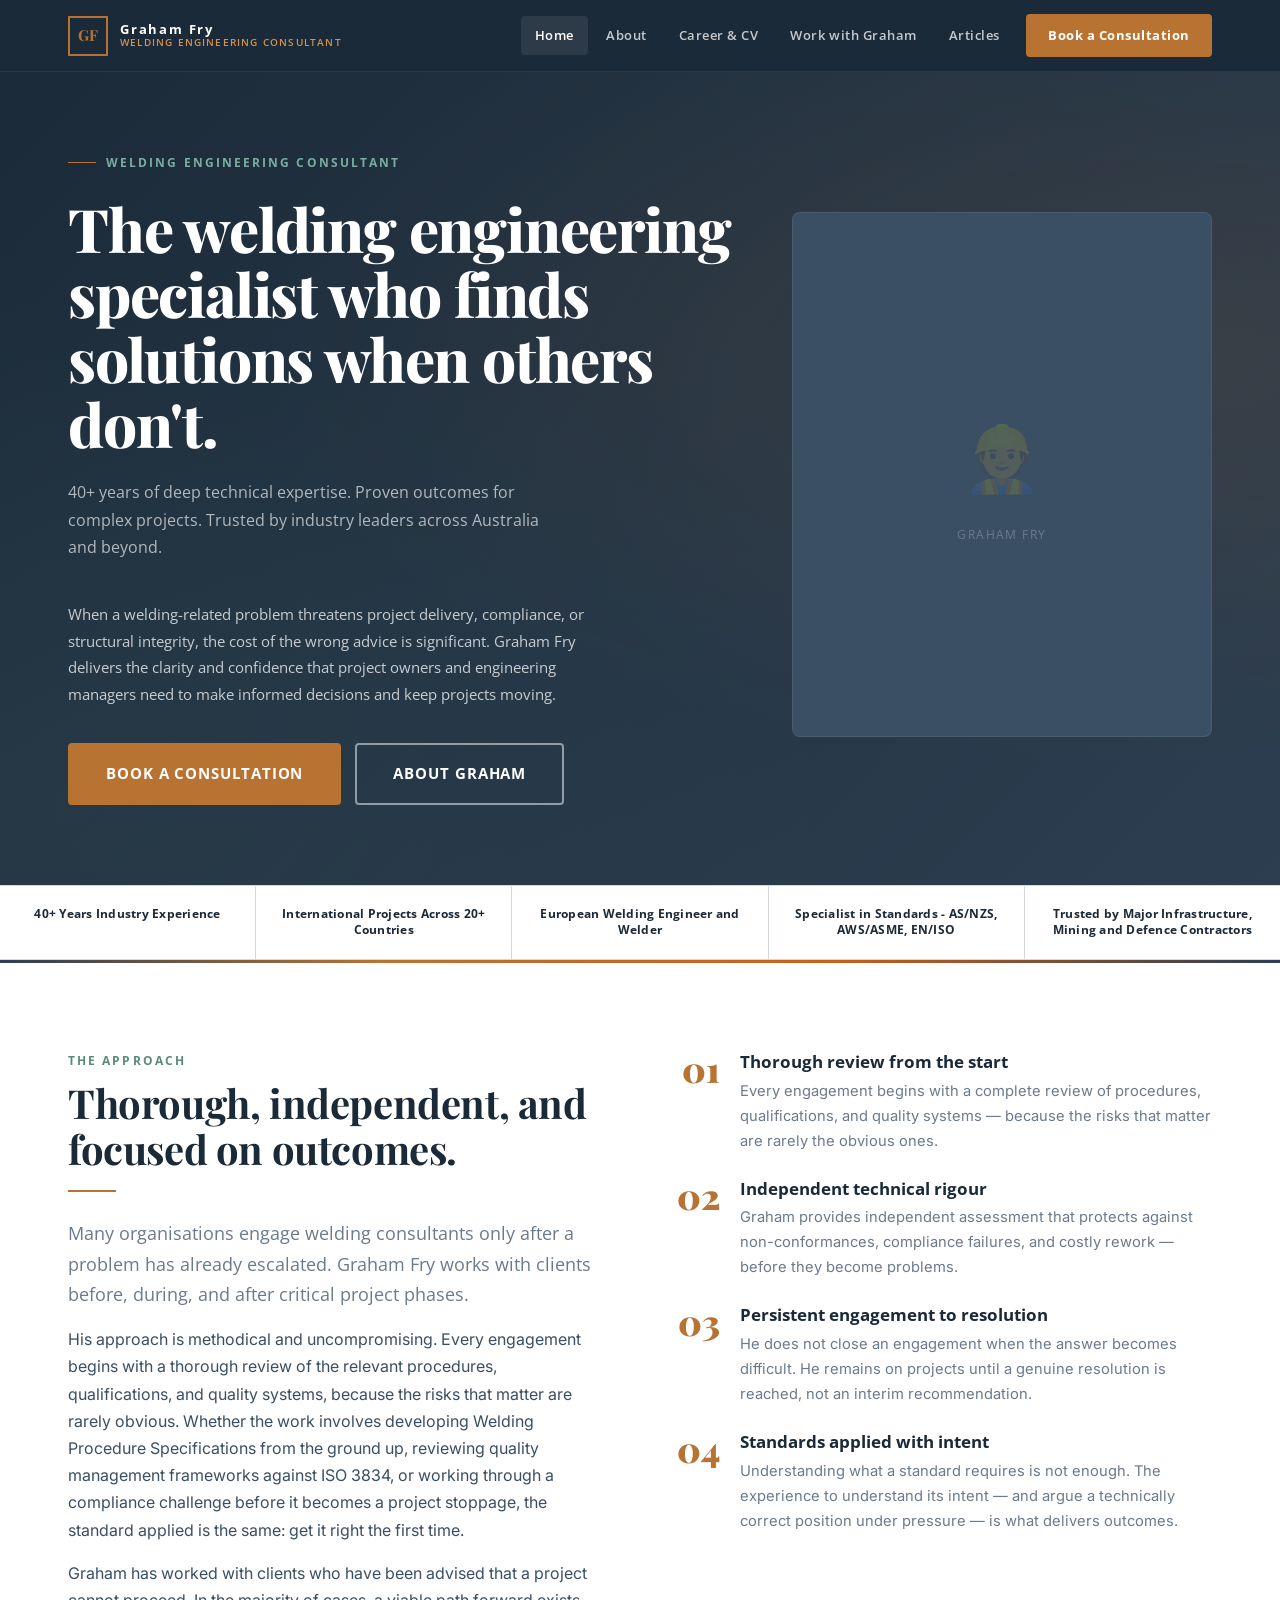
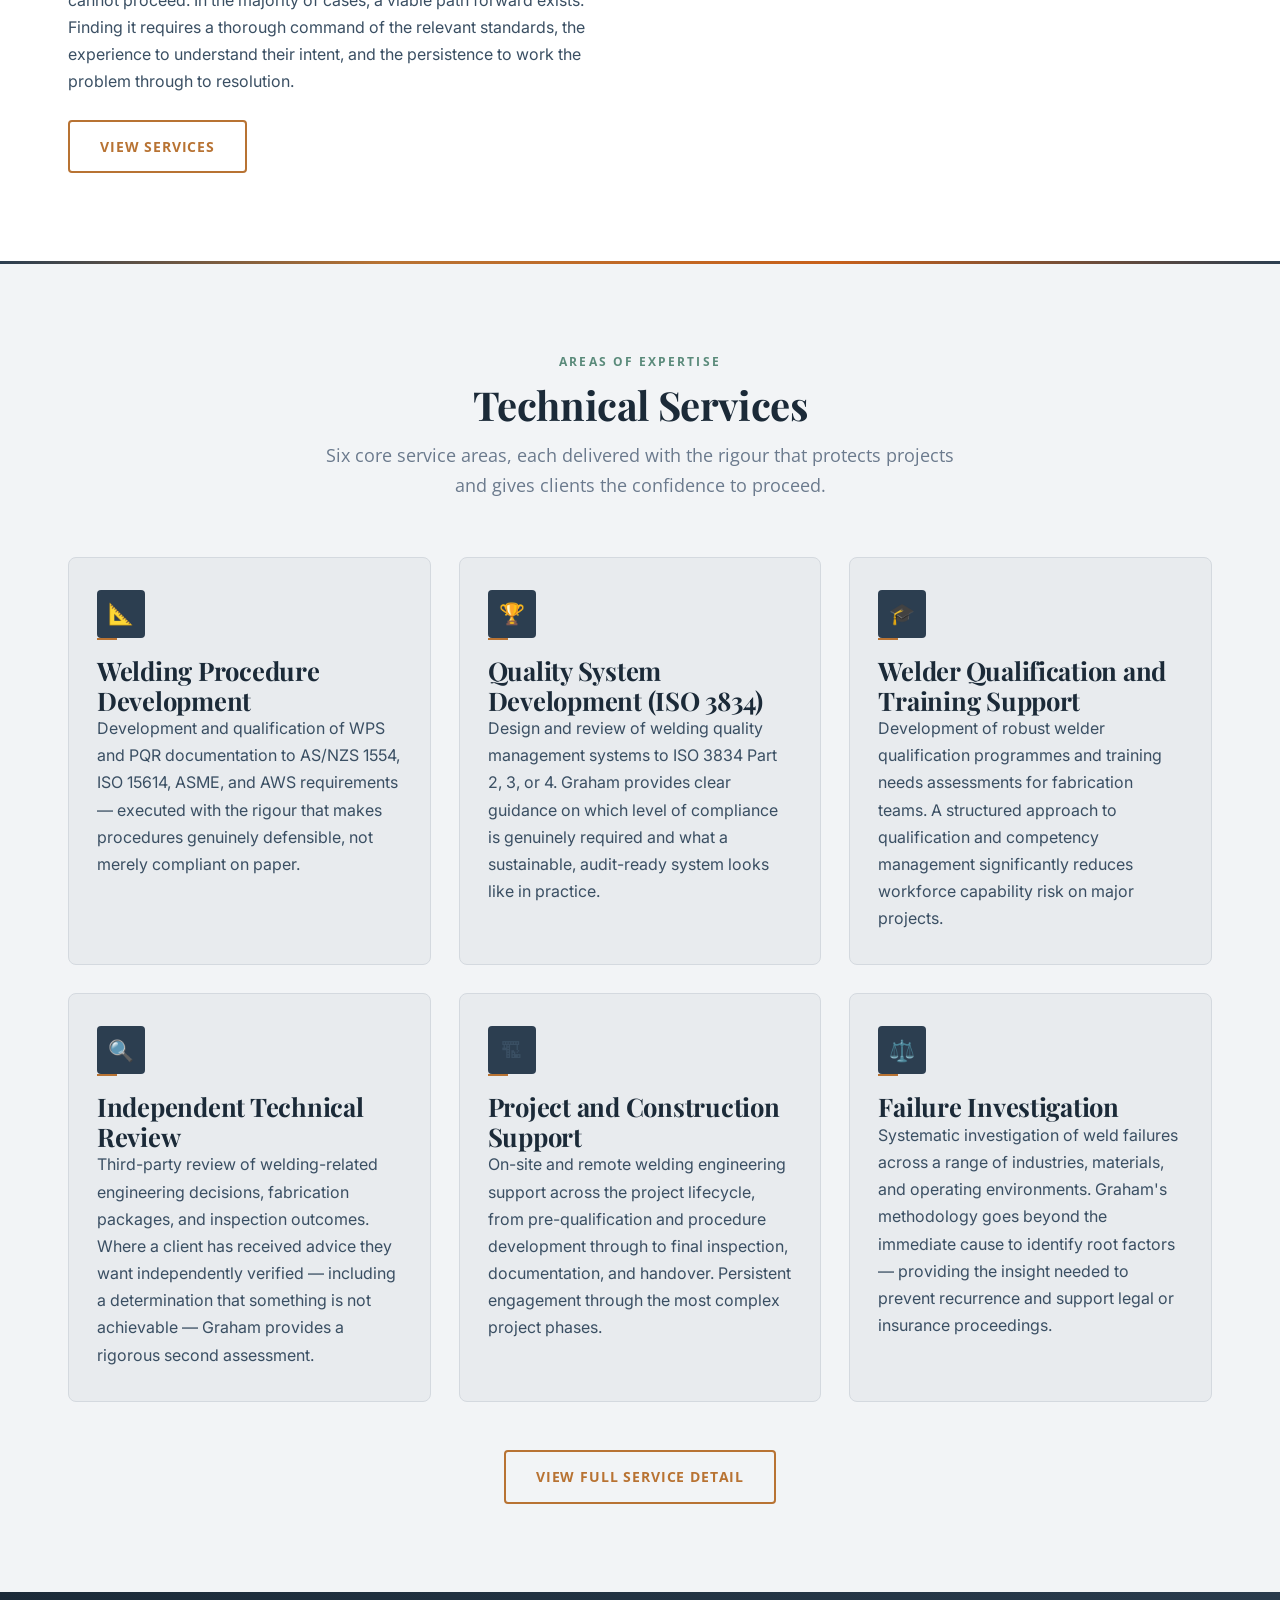
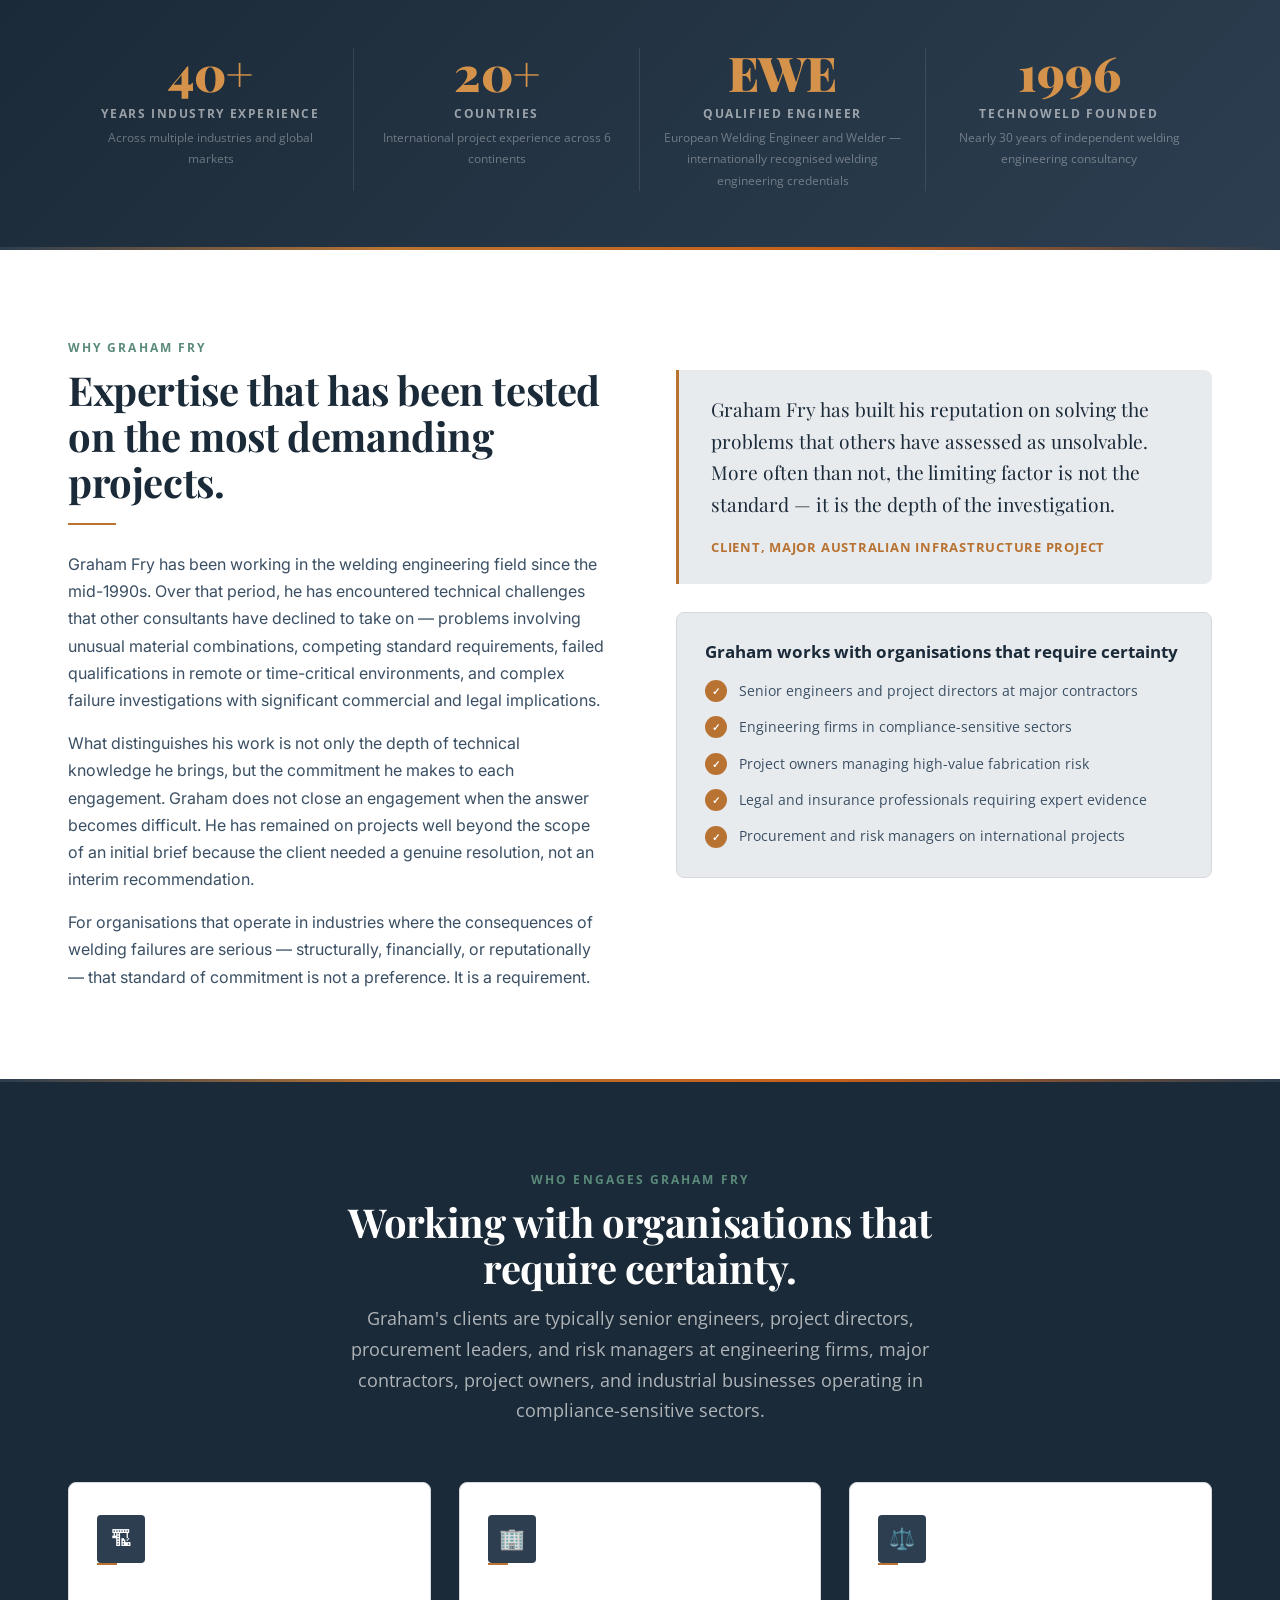
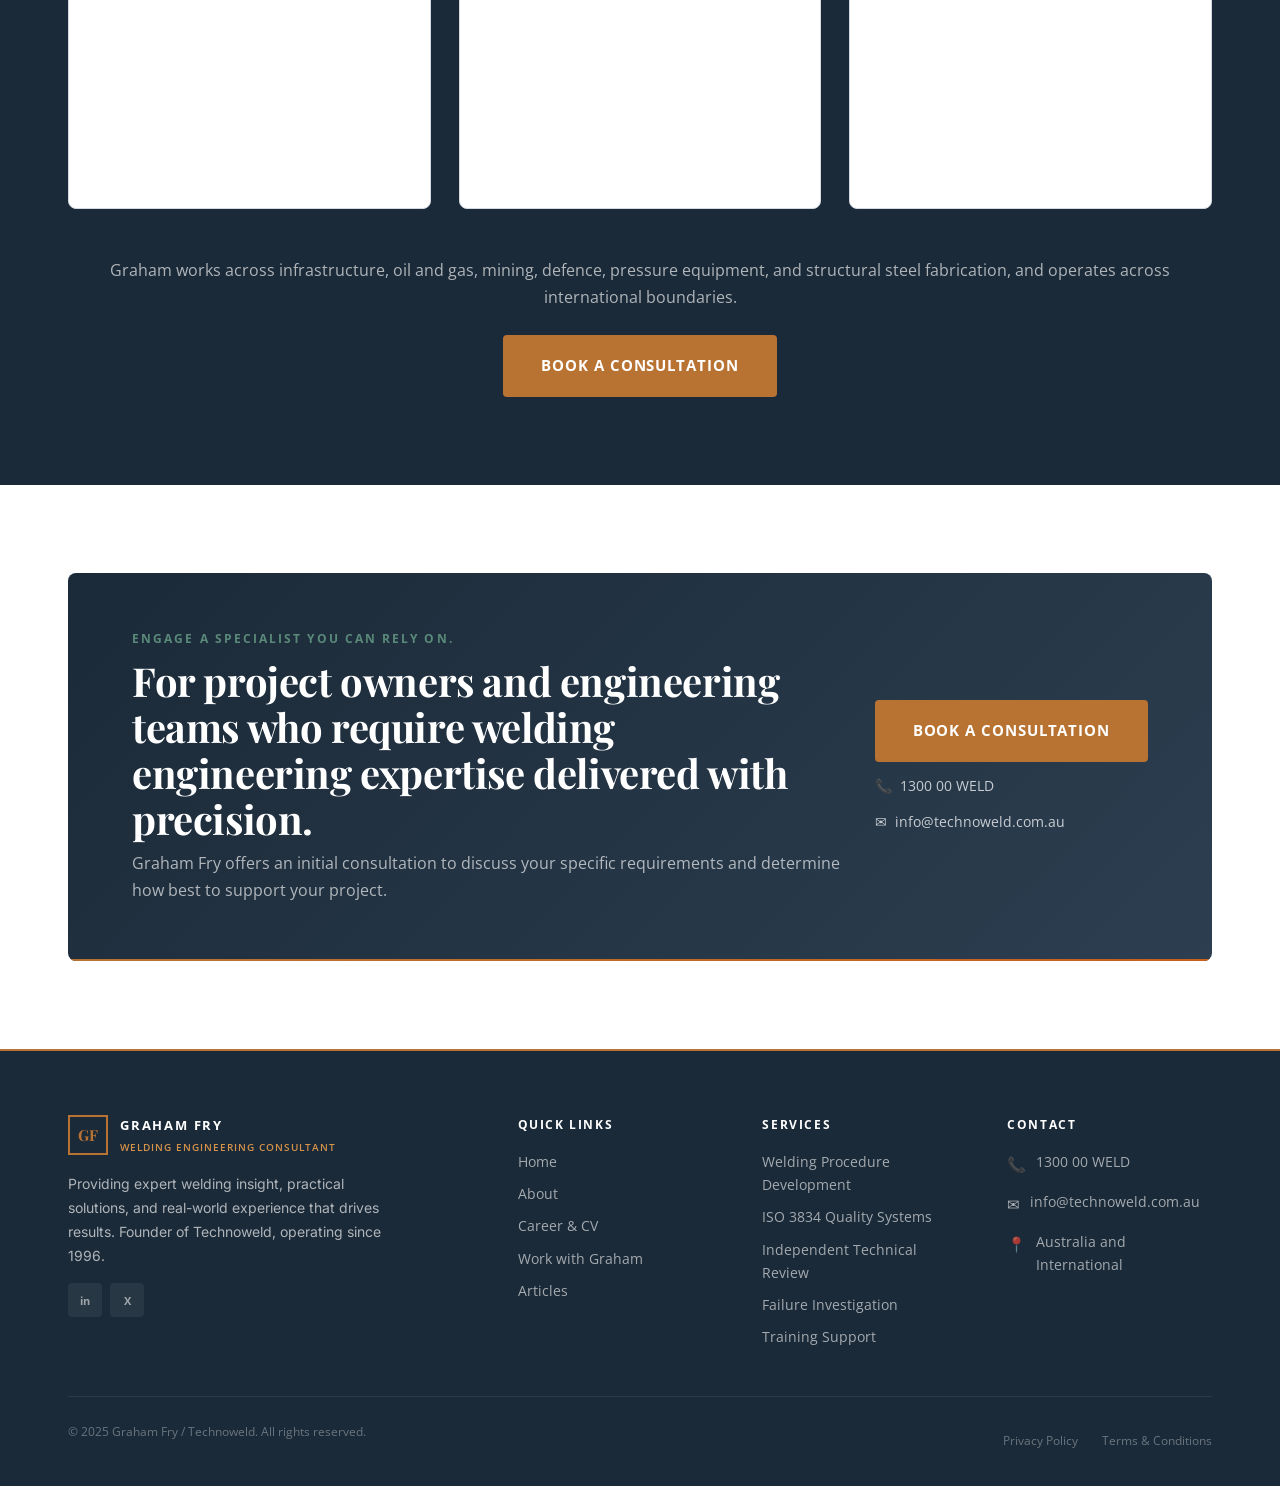
==== commit 46cae328: "Update credentials to 40+ years and European Welding Engineer - Home page credibility strip: remove " ====
--- a/index.html
+++ b/index.html
@@ -4,7 +4,7 @@
   <meta charset="UTF-8" />
   <meta name="viewport" content="width=device-width, initial-scale=1.0" />
   <title>Graham Fry — Welding Engineering Consultant</title>
-  <meta name="description" content="Graham Fry is one of Australia's most experienced welding engineering consultants. 30+ years solving complex welding problems across infrastructure, mining, oil and gas, and defence." />
+  <meta name="description" content="Graham Fry is one of Australia's most experienced welding engineering consultants. 40+ years solving complex welding problems across infrastructure, mining, oil and gas, and defence." />
   <link rel="preconnect" href="https://fonts.googleapis.com" />
   <link rel="preconnect" href="https://fonts.gstatic.com" crossorigin />
   <link href="https://fonts.googleapis.com/css2?family=Playfair+Display:wght@700;800;900&family=Open+Sans:wght@300;400;500;600;700&family=Inter:wght@300;400;500;600;700&display=swap" rel="stylesheet" />
@@ -52,7 +52,7 @@
         <div class="hero__eyebrow">Welding Engineering Consultant</div>
         <h1 id="hero-heading">The welding engineering specialist who finds solutions when others don't.</h1>
         <p class="hero__sub">
-          30+ years of deep technical expertise. Proven outcomes for complex projects.
+          40+ years of deep technical expertise. Proven outcomes for complex projects.
           Trusted by industry leaders across Australia and beyond.
         </p>
         <p style="font-family:var(--font-sans);font-size:.95rem;color:rgba(255,255,255,.75);max-width:520px;margin-bottom:36px;line-height:1.75;">
@@ -67,10 +67,9 @@
         </div>
       </div>
       <div class="hero__image" aria-hidden="true">
+        <!-- Replace with: <img src="assets/graham-fry.jpg" alt="Graham Fry, Welding Engineering Consultant" /> -->
         <div class="hero__image-placeholder">
-          <video class="hero__video" autoplay muted loop playsinline preload="auto">
-            <source src="assets/hero.mp4" type="video/mp4" />
-          </video>
+          <span aria-hidden="true">👷</span>
           <p>Graham Fry</p>
         </div>
       </div>
@@ -80,23 +79,18 @@
   <!-- Credibility strip -->
   <div class="cred-strip" role="list" aria-label="Key credentials">
     <div class="cred-item" role="listitem">
-      <span class="cred-item__icon" aria-hidden="true">🏅</span>
-      <span class="cred-item__text">30+ Years Industry Experience</span>
+      <span class="cred-item__text">40+ Years Industry Experience</span>
     </div>
     <div class="cred-item" role="listitem">
-      <span class="cred-item__icon" aria-hidden="true">🌏</span>
       <span class="cred-item__text">International Projects Across 20+ Countries</span>
     </div>
     <div class="cred-item" role="listitem">
-      <span class="cred-item__icon" aria-hidden="true">🏆</span>
-      <span class="cred-item__text">Certified Welding Engineer (IWE)</span>
+      <span class="cred-item__text">European Welding Engineer and Welder</span>
     </div>
     <div class="cred-item" role="listitem">
-      <span class="cred-item__icon" aria-hidden="true">📋</span>
-      <span class="cred-item__text">Specialist in AS/NZS, ISO 3834 and AWS Standards</span>
+      <span class="cred-item__text">Specialist in Standards - AS/NZS, AWS/ASME, EN/ISO</span>
     </div>
     <div class="cred-item" role="listitem">
-      <span class="cred-item__icon" aria-hidden="true">🏗</span>
       <span class="cred-item__text">Trusted by Major Infrastructure, Mining and Defence Contractors</span>
     </div>
   </div>
@@ -230,7 +224,7 @@
     <div class="container">
       <div class="stats-grid">
         <div class="stat-item">
-          <span class="stat-num">30+</span>
+          <span class="stat-num">40+</span>
           <span class="stat-label">Years Industry Experience</span>
           <p class="stat-sublabel">Across multiple industries and global markets</p>
         </div>
@@ -240,9 +234,9 @@
           <p class="stat-sublabel">International project experience across 6 continents</p>
         </div>
         <div class="stat-item">
-          <span class="stat-num">IWE</span>
+          <span class="stat-num">EWE</span>
           <span class="stat-label">Qualified Engineer</span>
-          <p class="stat-sublabel">International Welding Engineer designation — the highest in the IIW framework</p>
+          <p class="stat-sublabel">European Welding Engineer and Welder — internationally recognised welding engineering credentials</p>
         </div>
         <div class="stat-item">
           <span class="stat-num">1996</span>
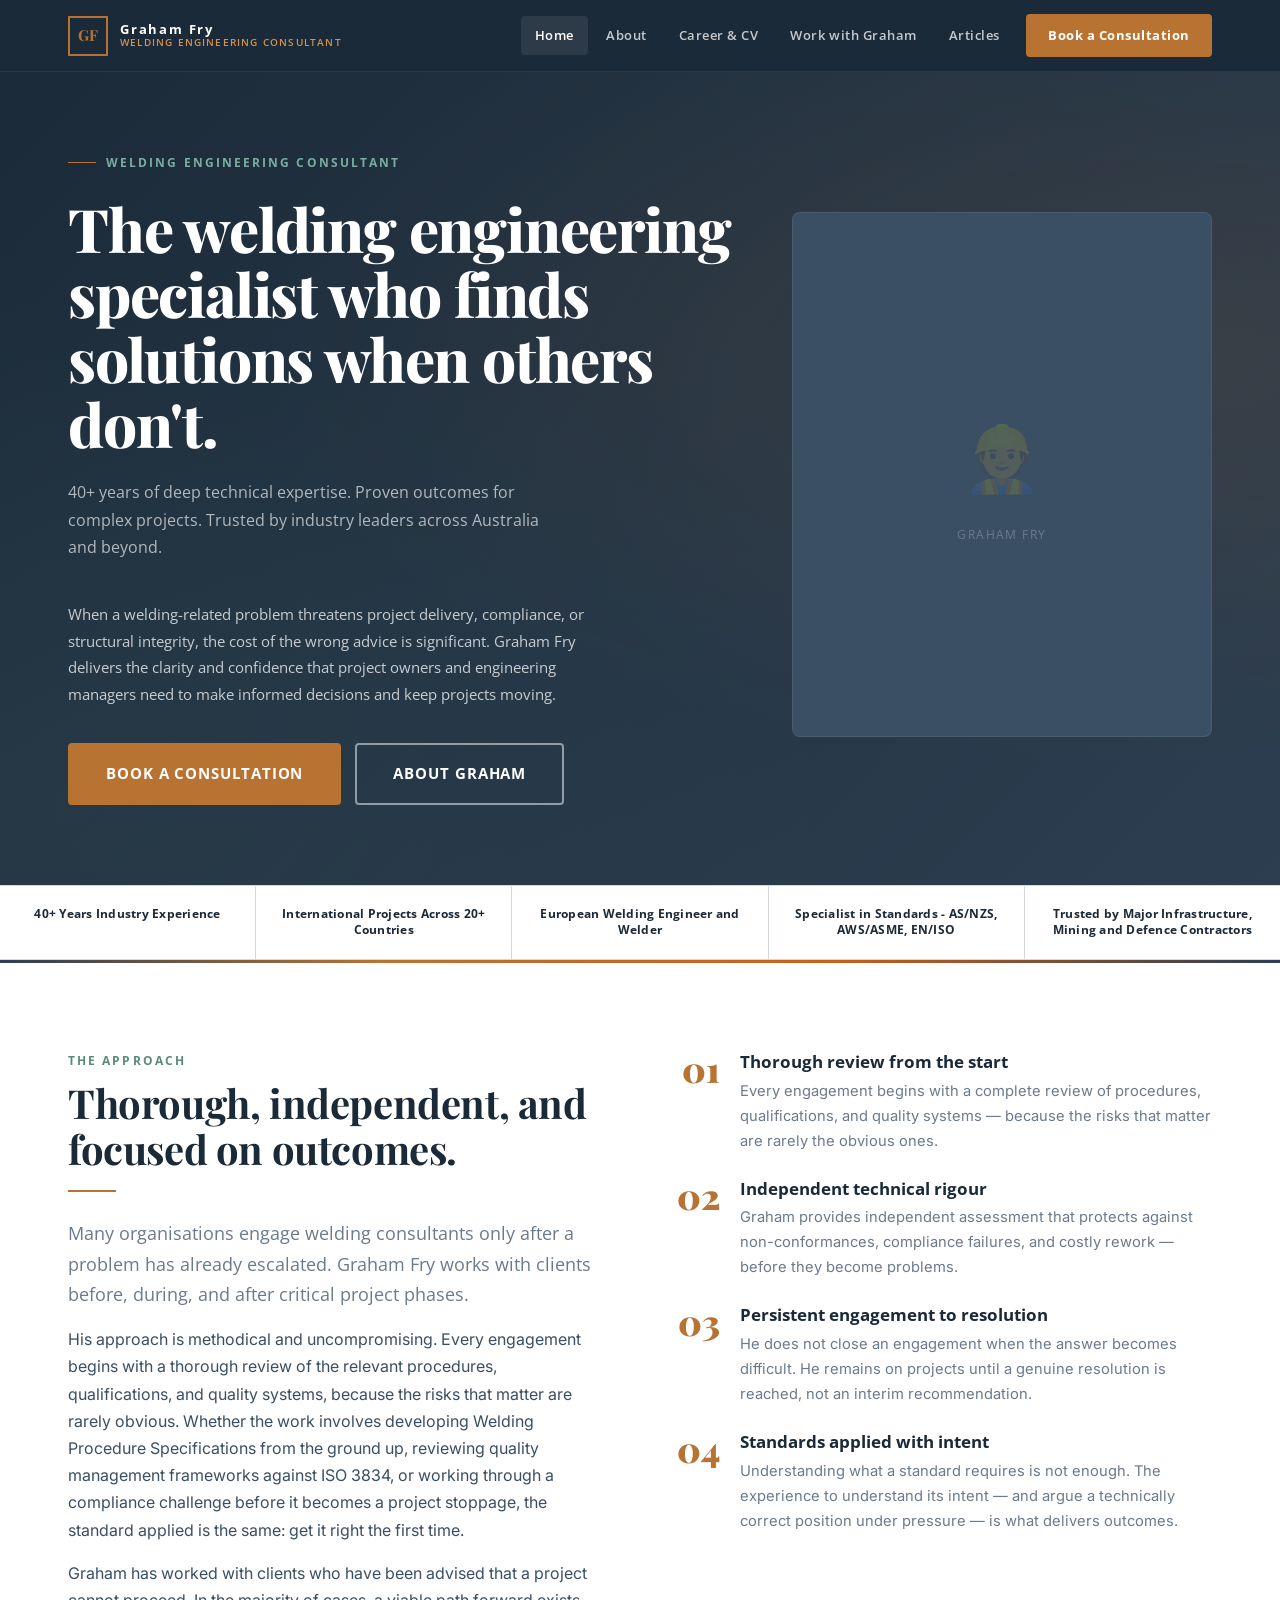
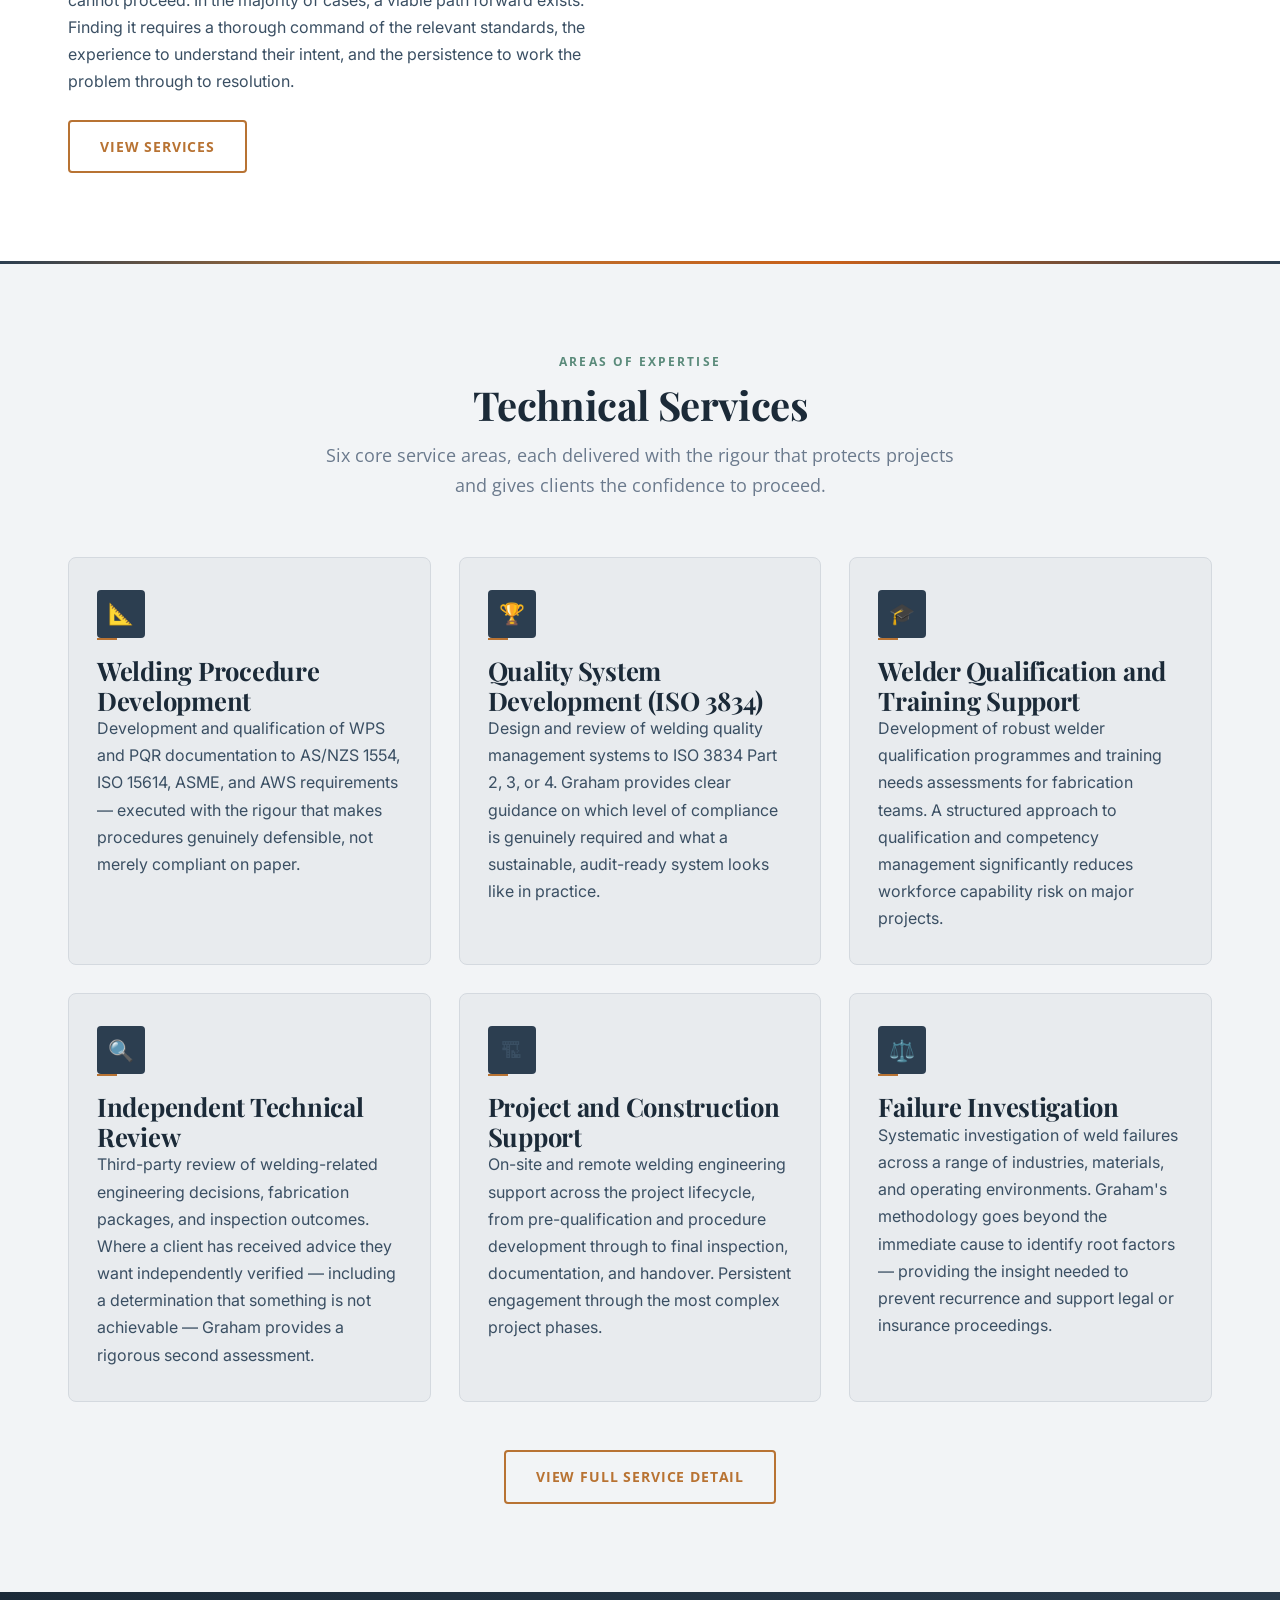
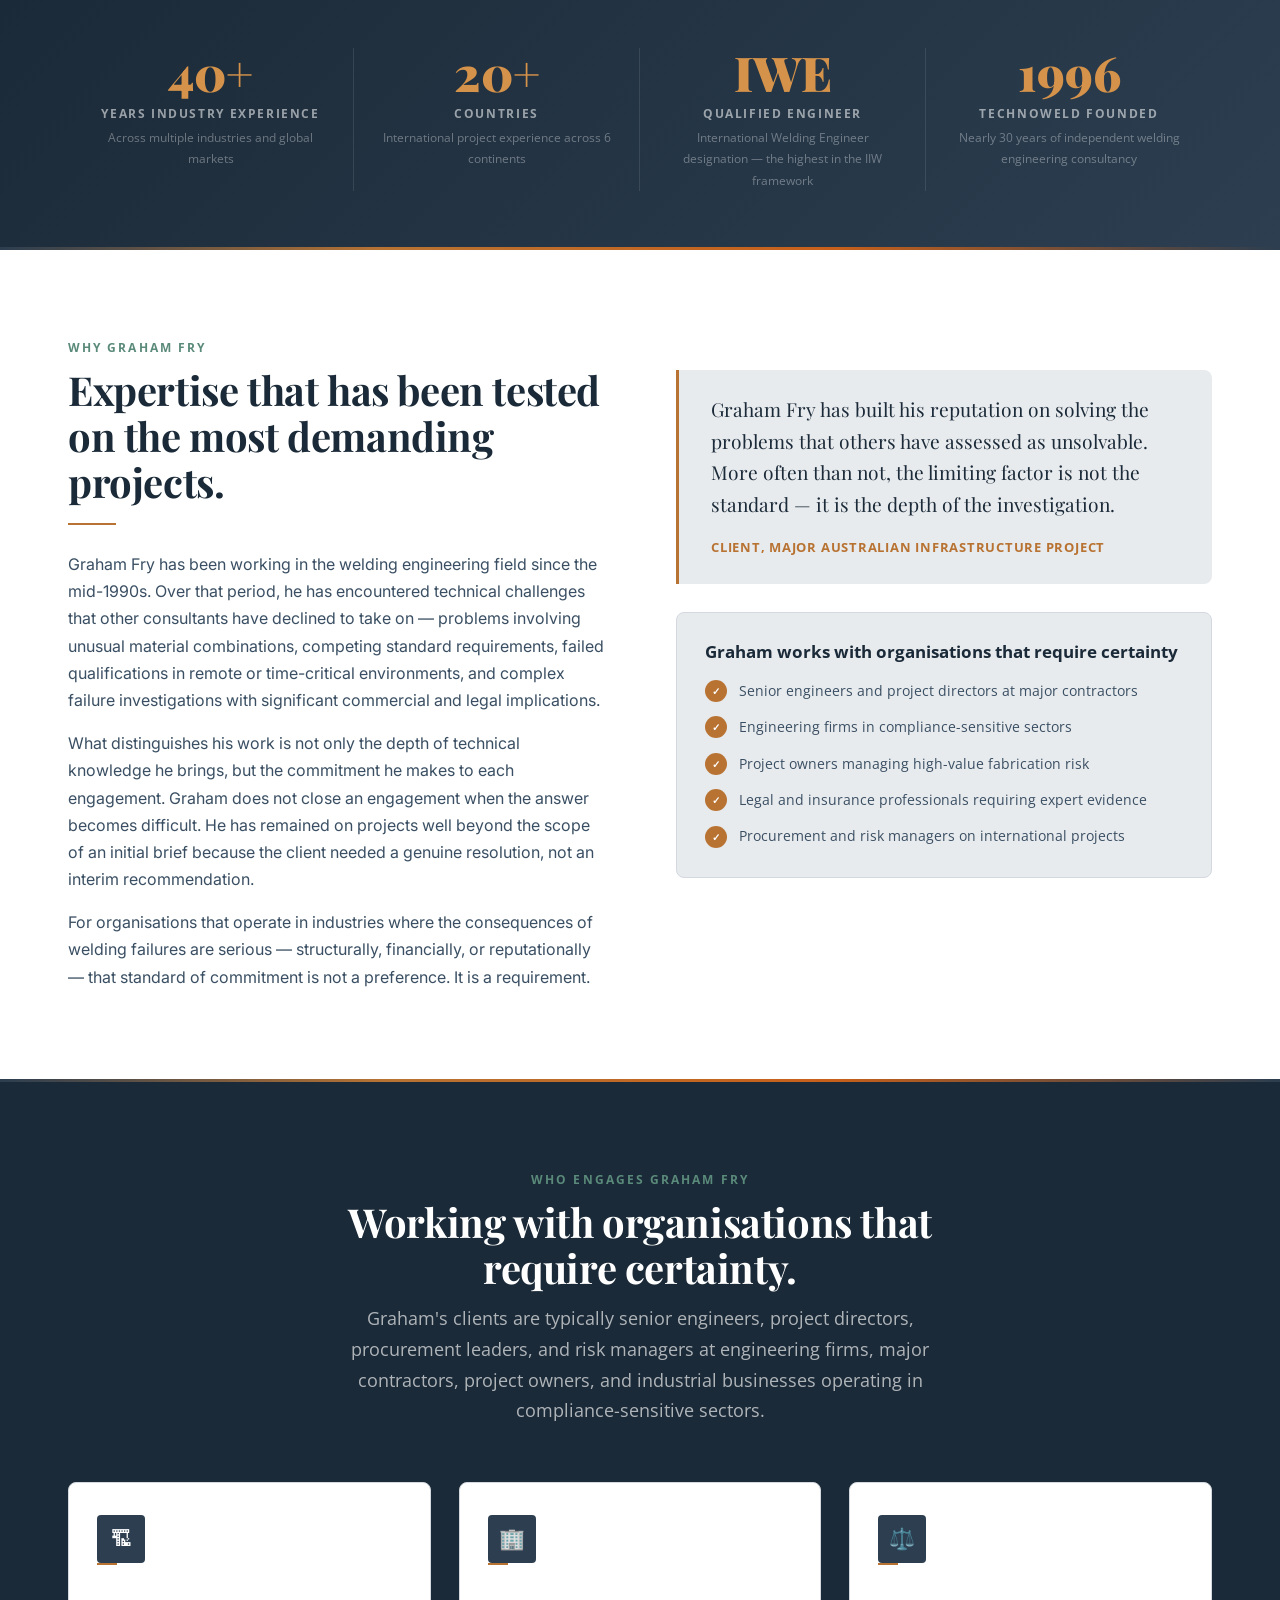
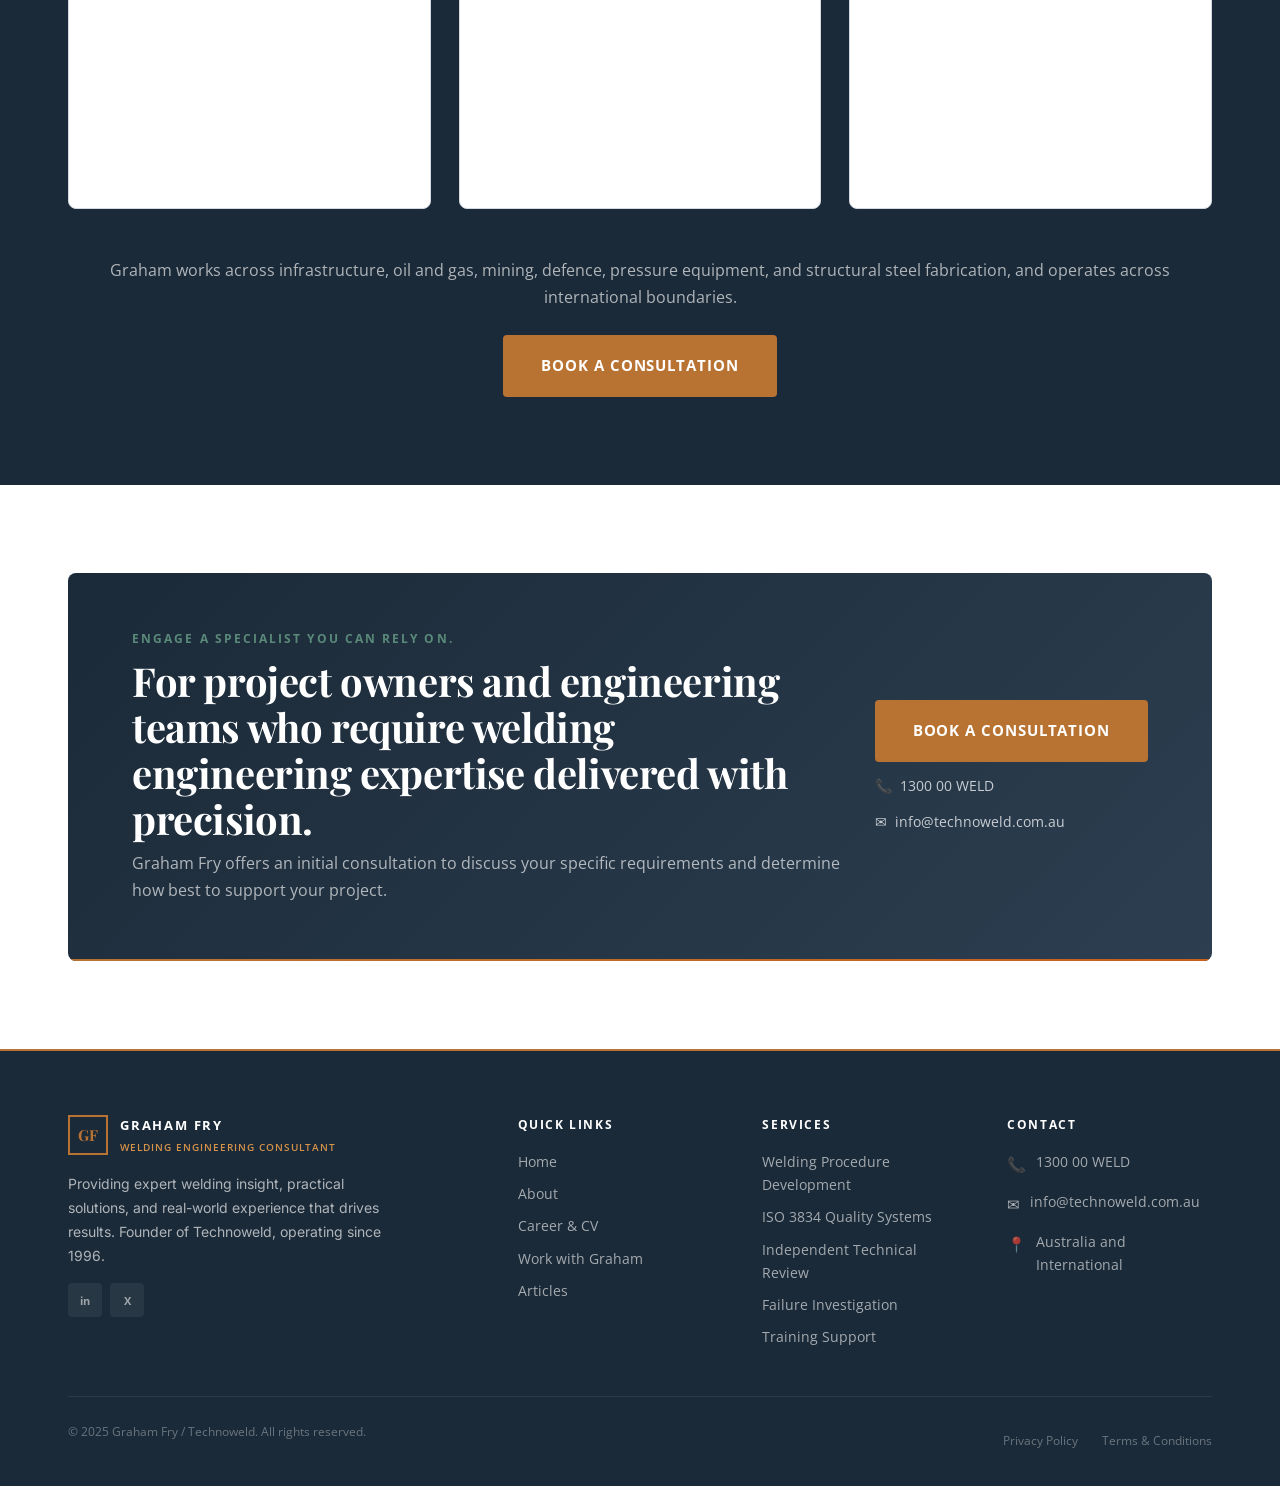
==== commit 73a498cc: "Revert EWE rename back to IWE per PR review Keep the IWE / "International Welding Engineer" designat" ====
--- a/index.html
+++ b/index.html
@@ -234,9 +234,9 @@
           <p class="stat-sublabel">International project experience across 6 continents</p>
         </div>
         <div class="stat-item">
-          <span class="stat-num">EWE</span>
+          <span class="stat-num">IWE</span>
           <span class="stat-label">Qualified Engineer</span>
-          <p class="stat-sublabel">European Welding Engineer and Welder — internationally recognised welding engineering credentials</p>
+          <p class="stat-sublabel">International Welding Engineer designation — the highest in the IIW framework</p>
         </div>
         <div class="stat-item">
           <span class="stat-num">1996</span>
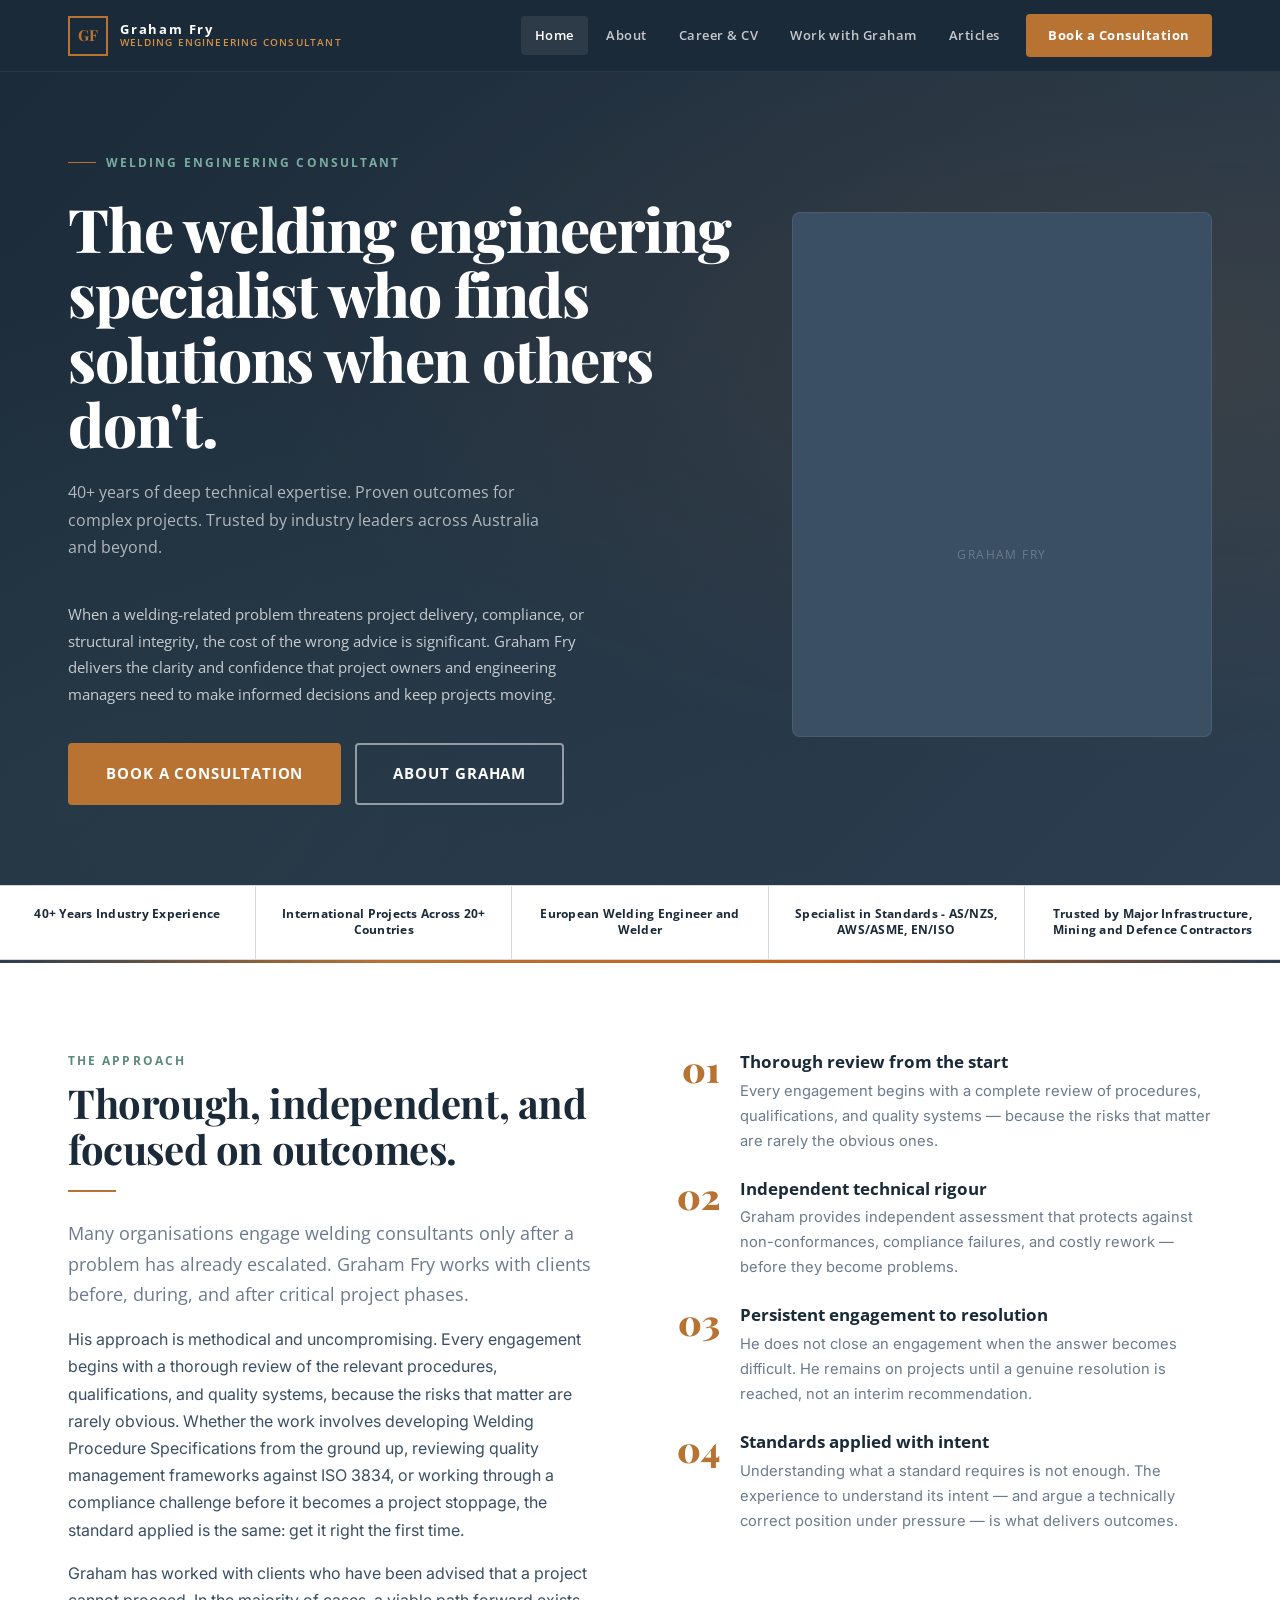
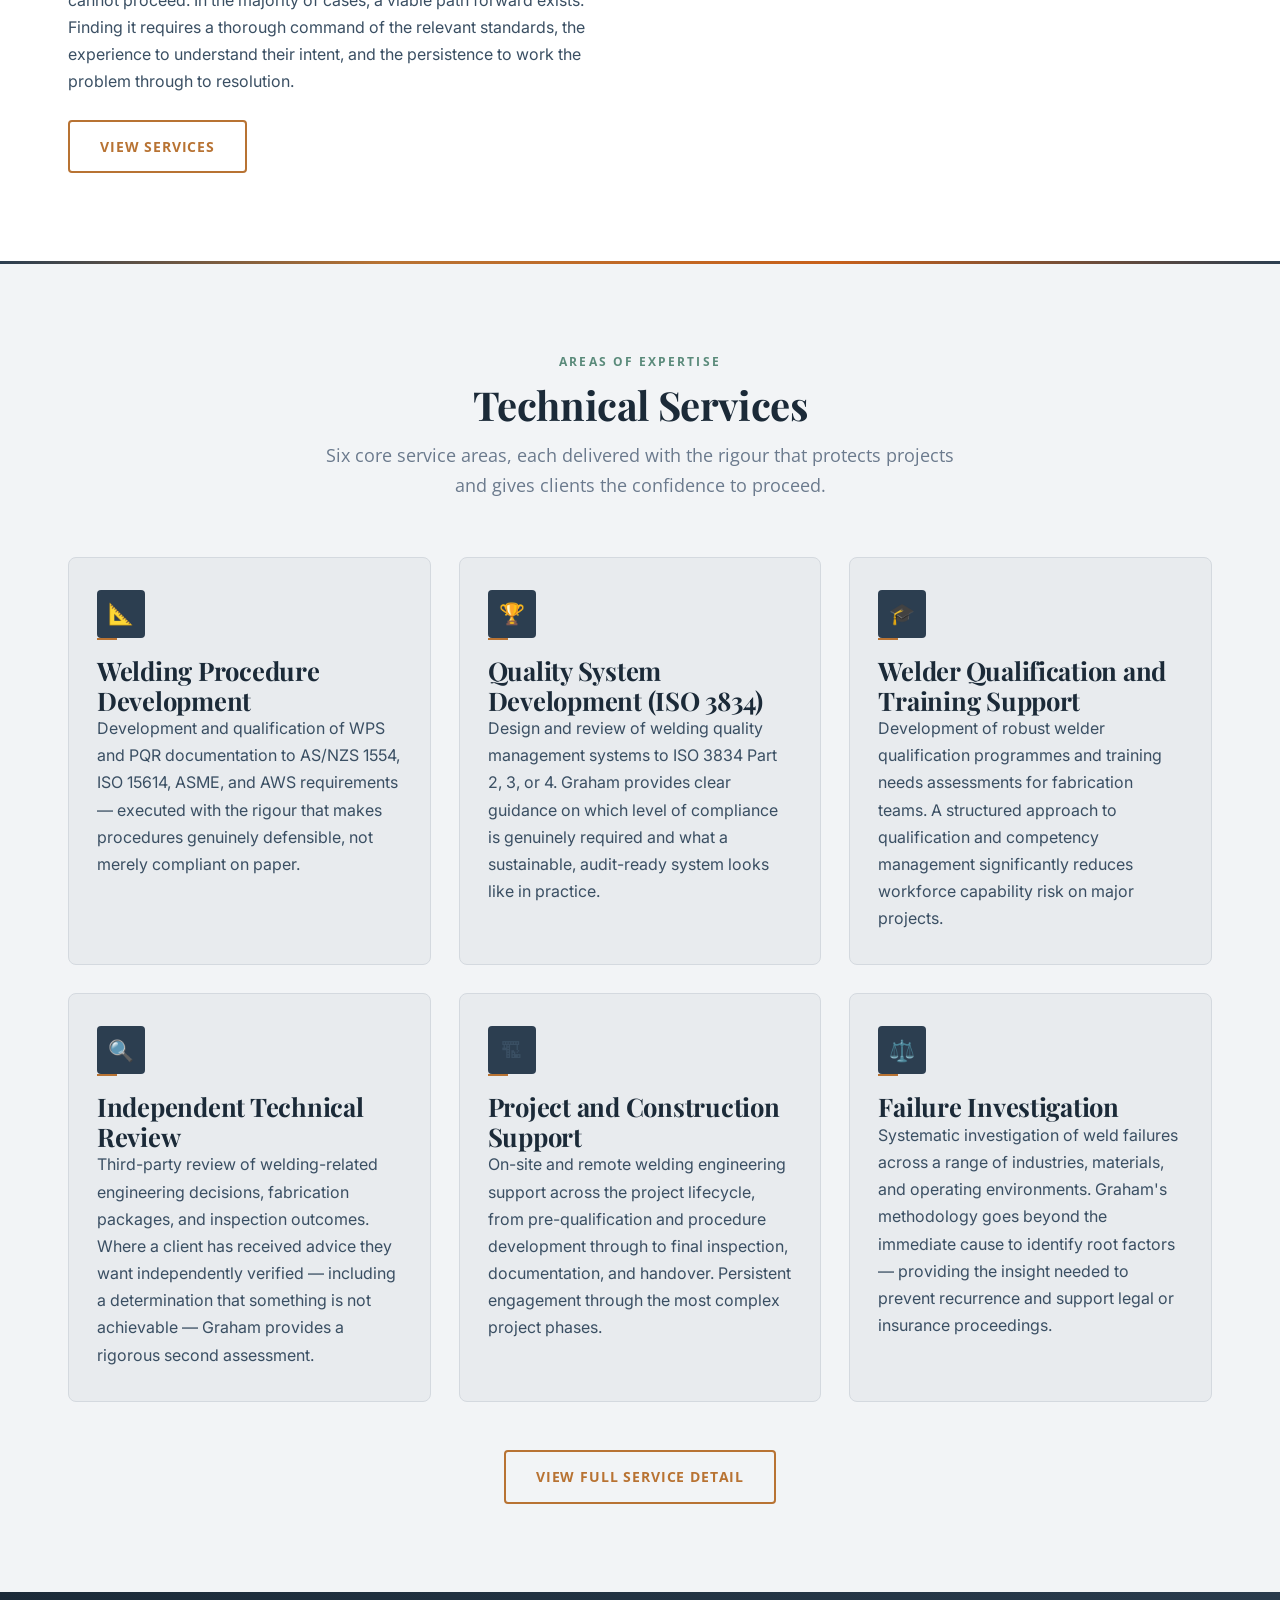
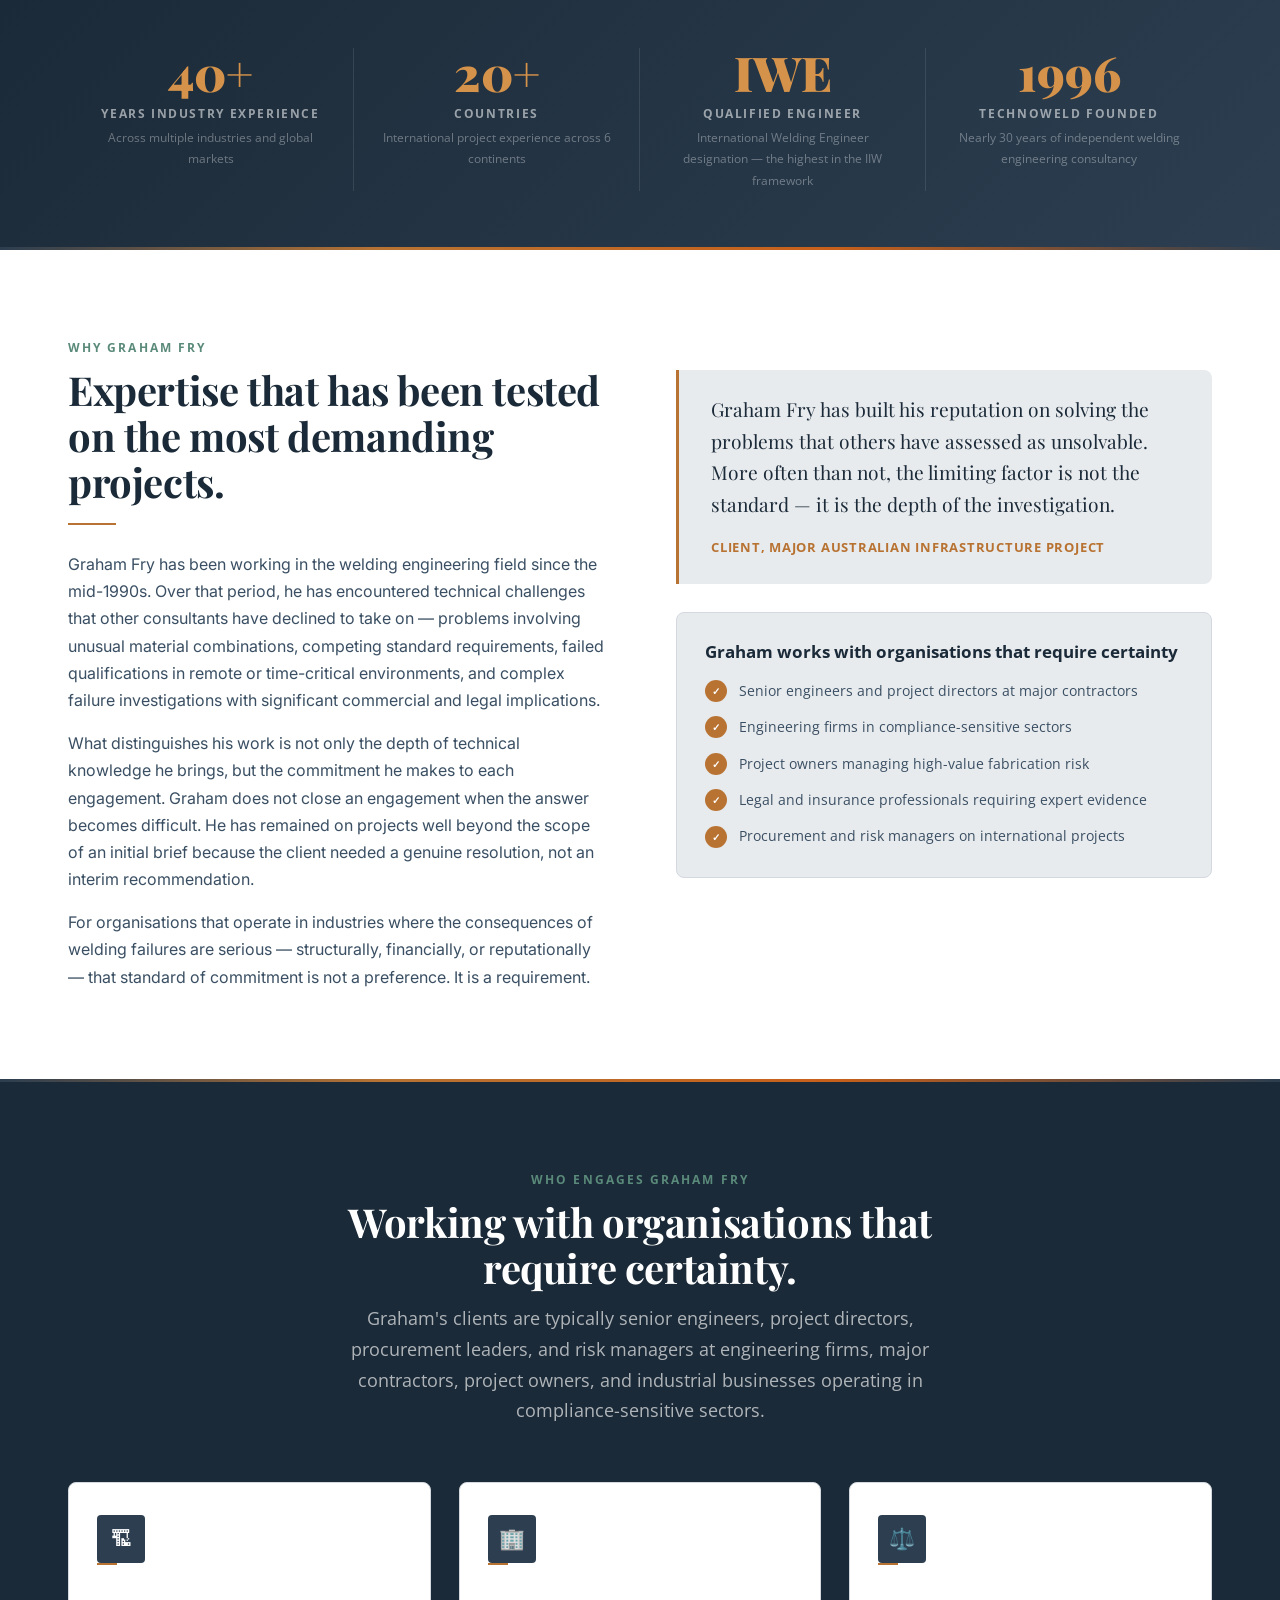
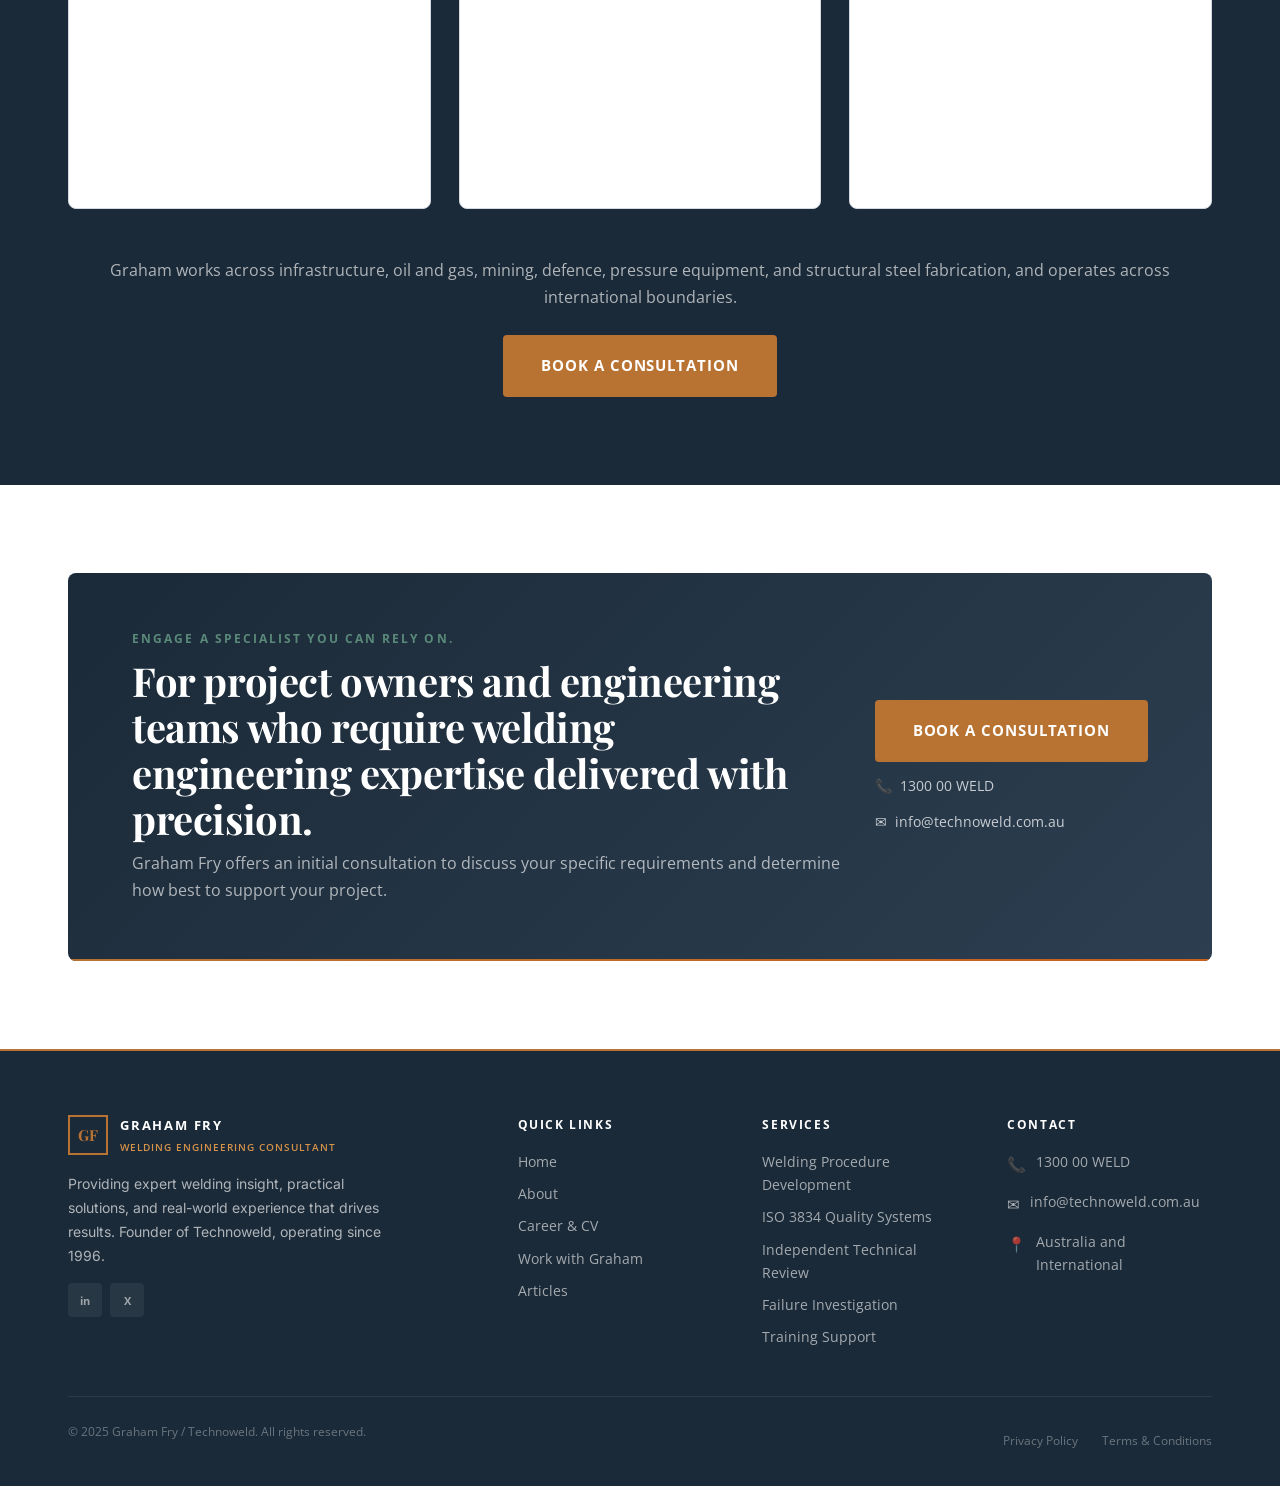
==== commit 66ffcca6: "Merge pull request #1 from andrea-technoweld/bulk-updates Update credentials to 40+ years and Europe" ====
--- a/index.html
+++ b/index.html
@@ -67,9 +67,10 @@
         </div>
       </div>
       <div class="hero__image" aria-hidden="true">
-        <!-- Replace with: <img src="assets/graham-fry.jpg" alt="Graham Fry, Welding Engineering Consultant" /> -->
         <div class="hero__image-placeholder">
-          <span aria-hidden="true">👷</span>
+          <video class="hero__video" autoplay muted loop playsinline preload="auto">
+            <source src="assets/hero.mp4" type="video/mp4" />
+          </video>
           <p>Graham Fry</p>
         </div>
       </div>
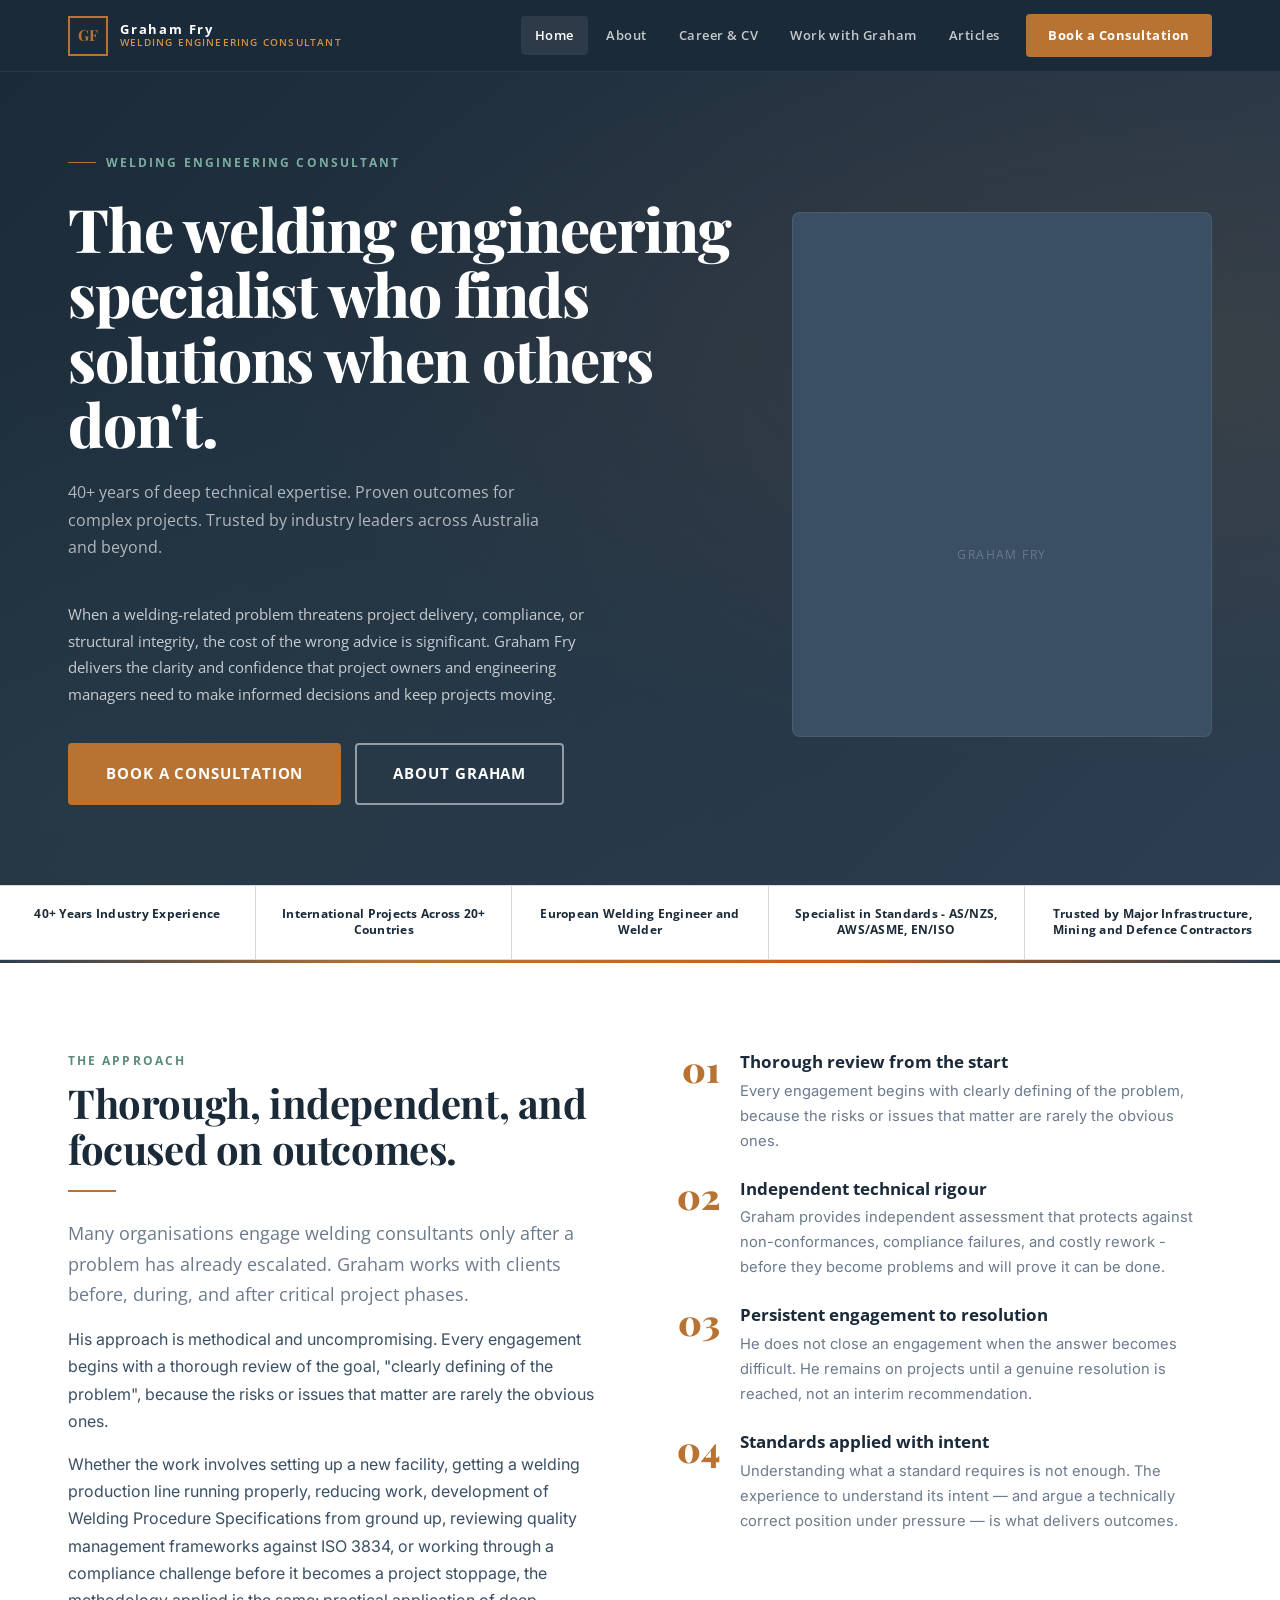
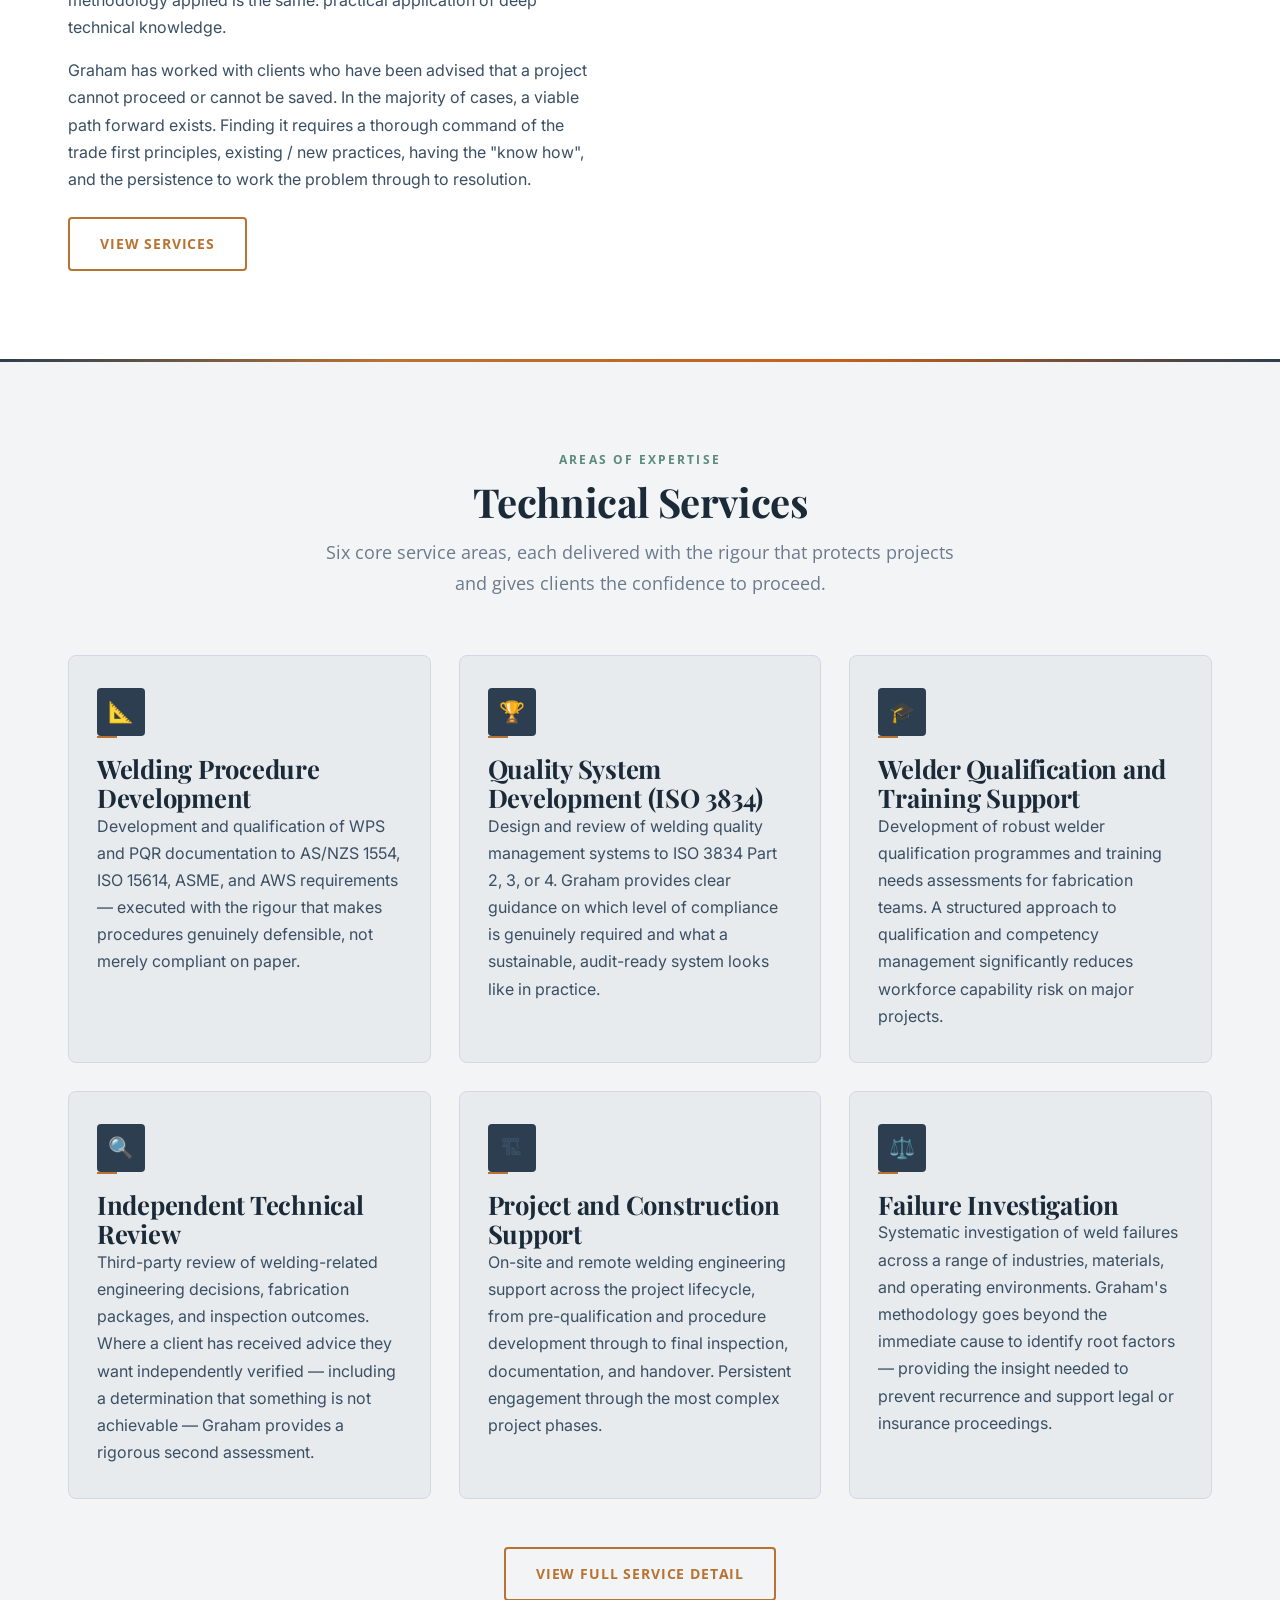
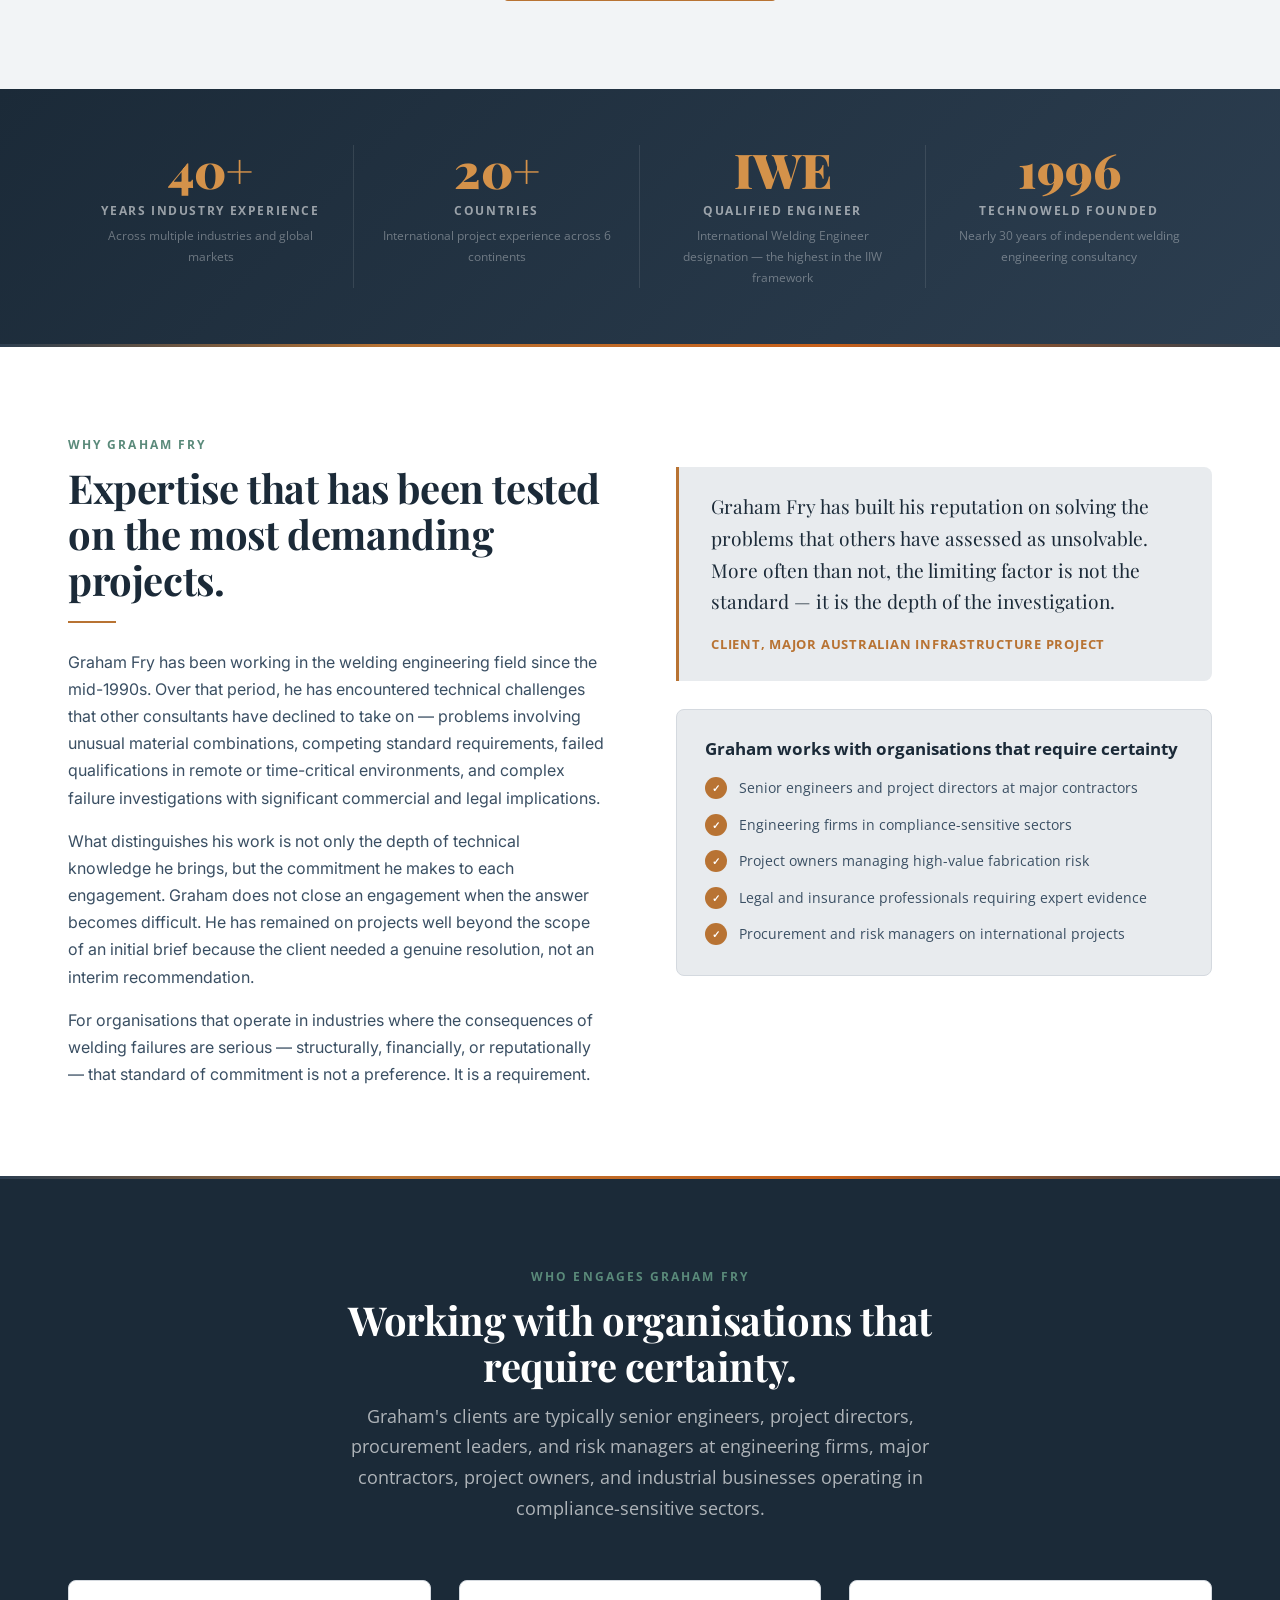
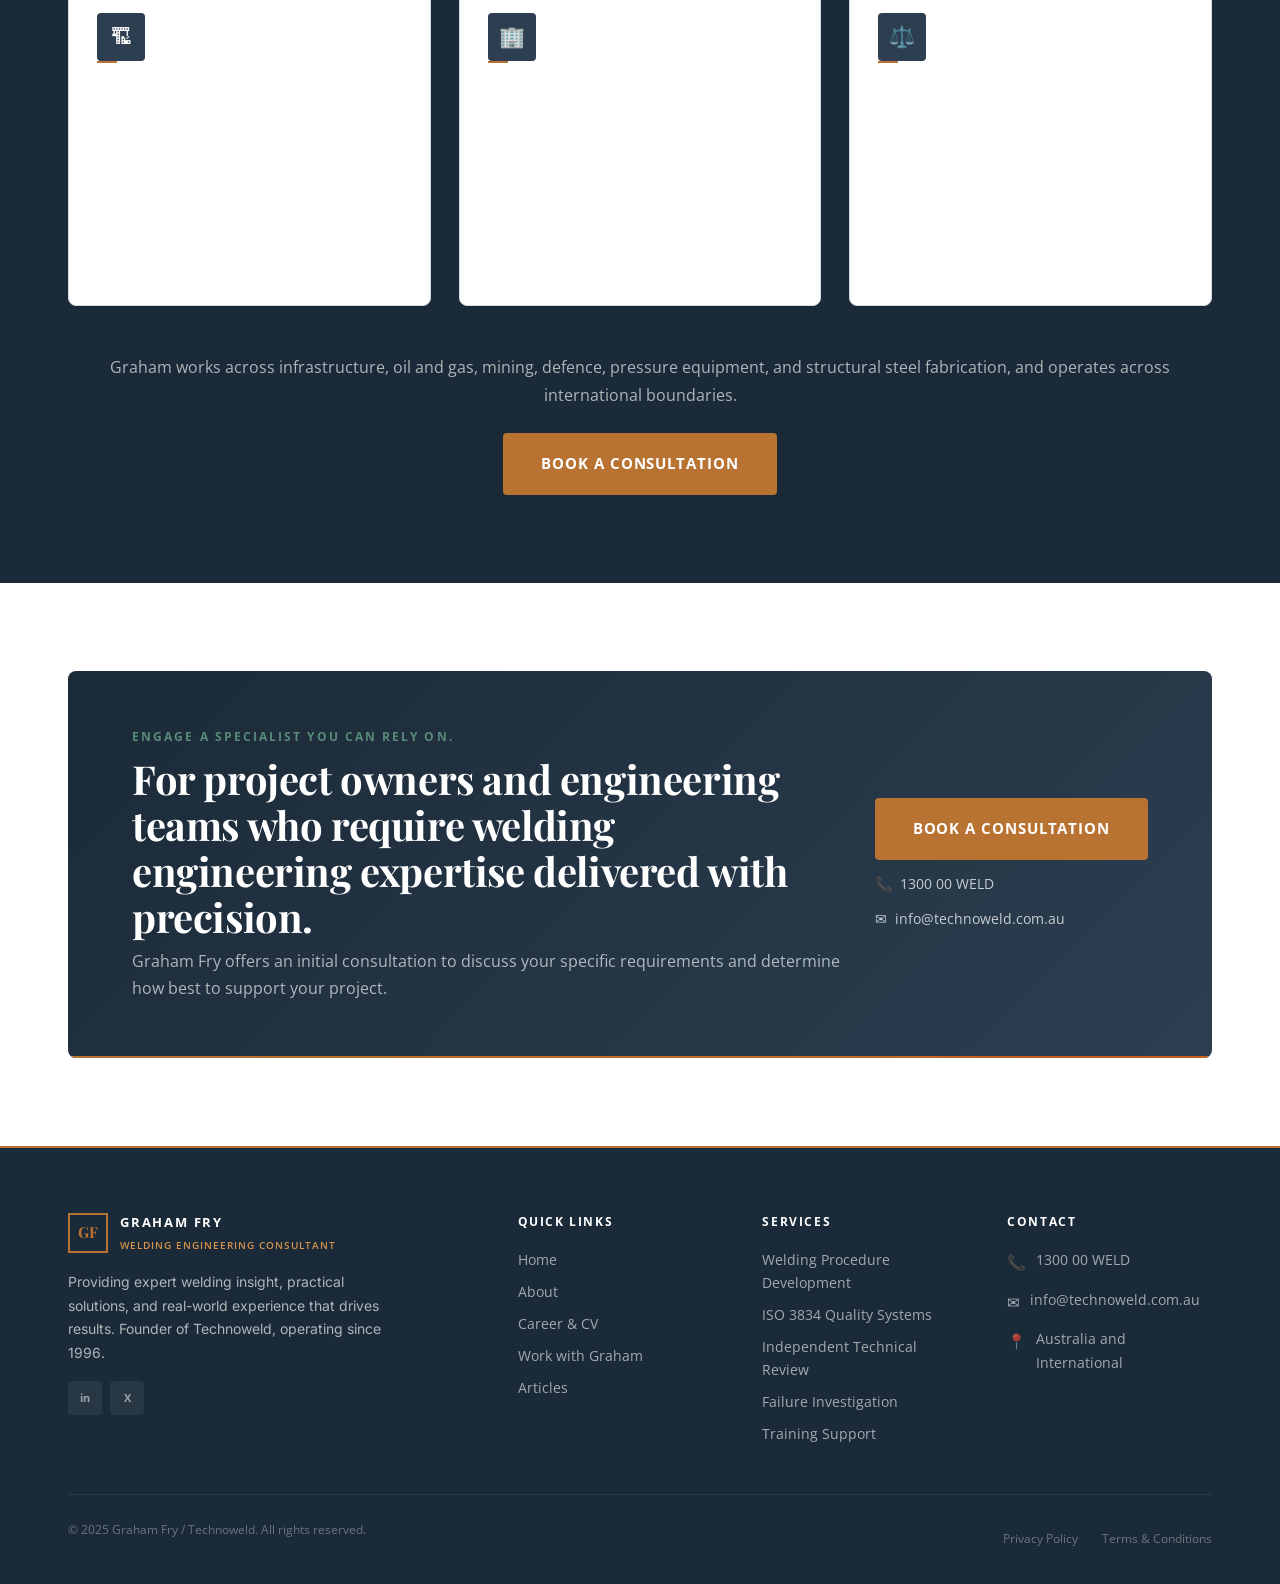
==== commit 940252fe: "Issue #2: Home page text changes - Update Approach step 01 intro to 'clearly defining of the problem" ====
--- a/index.html
+++ b/index.html
@@ -108,24 +108,28 @@
           <div class="divider"></div>
           <p class="lead">
             Many organisations engage welding consultants only after a problem has already
-            escalated. Graham Fry works with clients before, during, and after critical
+            escalated. Graham works with clients before, during, and after critical
             project phases.
           </p>
           <p>
             His approach is methodical and uncompromising. Every engagement begins with a
-            thorough review of the relevant procedures, qualifications, and quality systems,
-            because the risks that matter are rarely obvious. Whether the work involves
-            developing Welding Procedure Specifications from the ground up, reviewing quality
-            management frameworks against ISO 3834, or working through a compliance challenge
-            before it becomes a project stoppage, the standard applied is the same: get it
-            right the first time.
+            thorough review of the goal, "clearly defining of the problem", because the
+            risks or issues that matter are rarely the obvious ones.
+          </p>
+          <p>
+            Whether the work involves setting up a new facility, getting a welding
+            production line running properly, reducing work, development of Welding
+            Procedure Specifications from ground up, reviewing quality management
+            frameworks against ISO 3834, or working through a compliance challenge before
+            it becomes a project stoppage, the methodology applied is the same: practical
+            application of deep technical knowledge.
           </p>
           <p>
             Graham has worked with clients who have been advised that a project cannot
-            proceed. In the majority of cases, a viable path forward exists. Finding it
-            requires a thorough command of the relevant standards, the experience to
-            understand their intent, and the persistence to work the problem through to
-            resolution.
+            proceed or cannot be saved. In the majority of cases, a viable path forward
+            exists. Finding it requires a thorough command of the trade first principles,
+            existing / new practices, having the "know how", and the persistence to work
+            the problem through to resolution.
           </p>
           <div class="mt-24">
             <a href="work-with-graham.html" class="btn btn-outline-copper">View Services</a>
@@ -137,14 +141,14 @@
               <span class="approach-step__num">01</span>
               <div class="approach-step__content">
                 <h4>Thorough review from the start</h4>
-                <p>Every engagement begins with a complete review of procedures, qualifications, and quality systems — because the risks that matter are rarely the obvious ones.</p>
+                <p>Every engagement begins with clearly defining of the problem, because the risks or issues that matter are rarely the obvious ones.</p>
               </div>
             </div>
             <div class="approach-step">
               <span class="approach-step__num">02</span>
               <div class="approach-step__content">
                 <h4>Independent technical rigour</h4>
-                <p>Graham provides independent assessment that protects against non-conformances, compliance failures, and costly rework — before they become problems.</p>
+                <p>Graham provides independent assessment that protects against non-conformances, compliance failures, and costly rework - before they become problems and will prove it can be done.</p>
               </div>
             </div>
             <div class="approach-step">
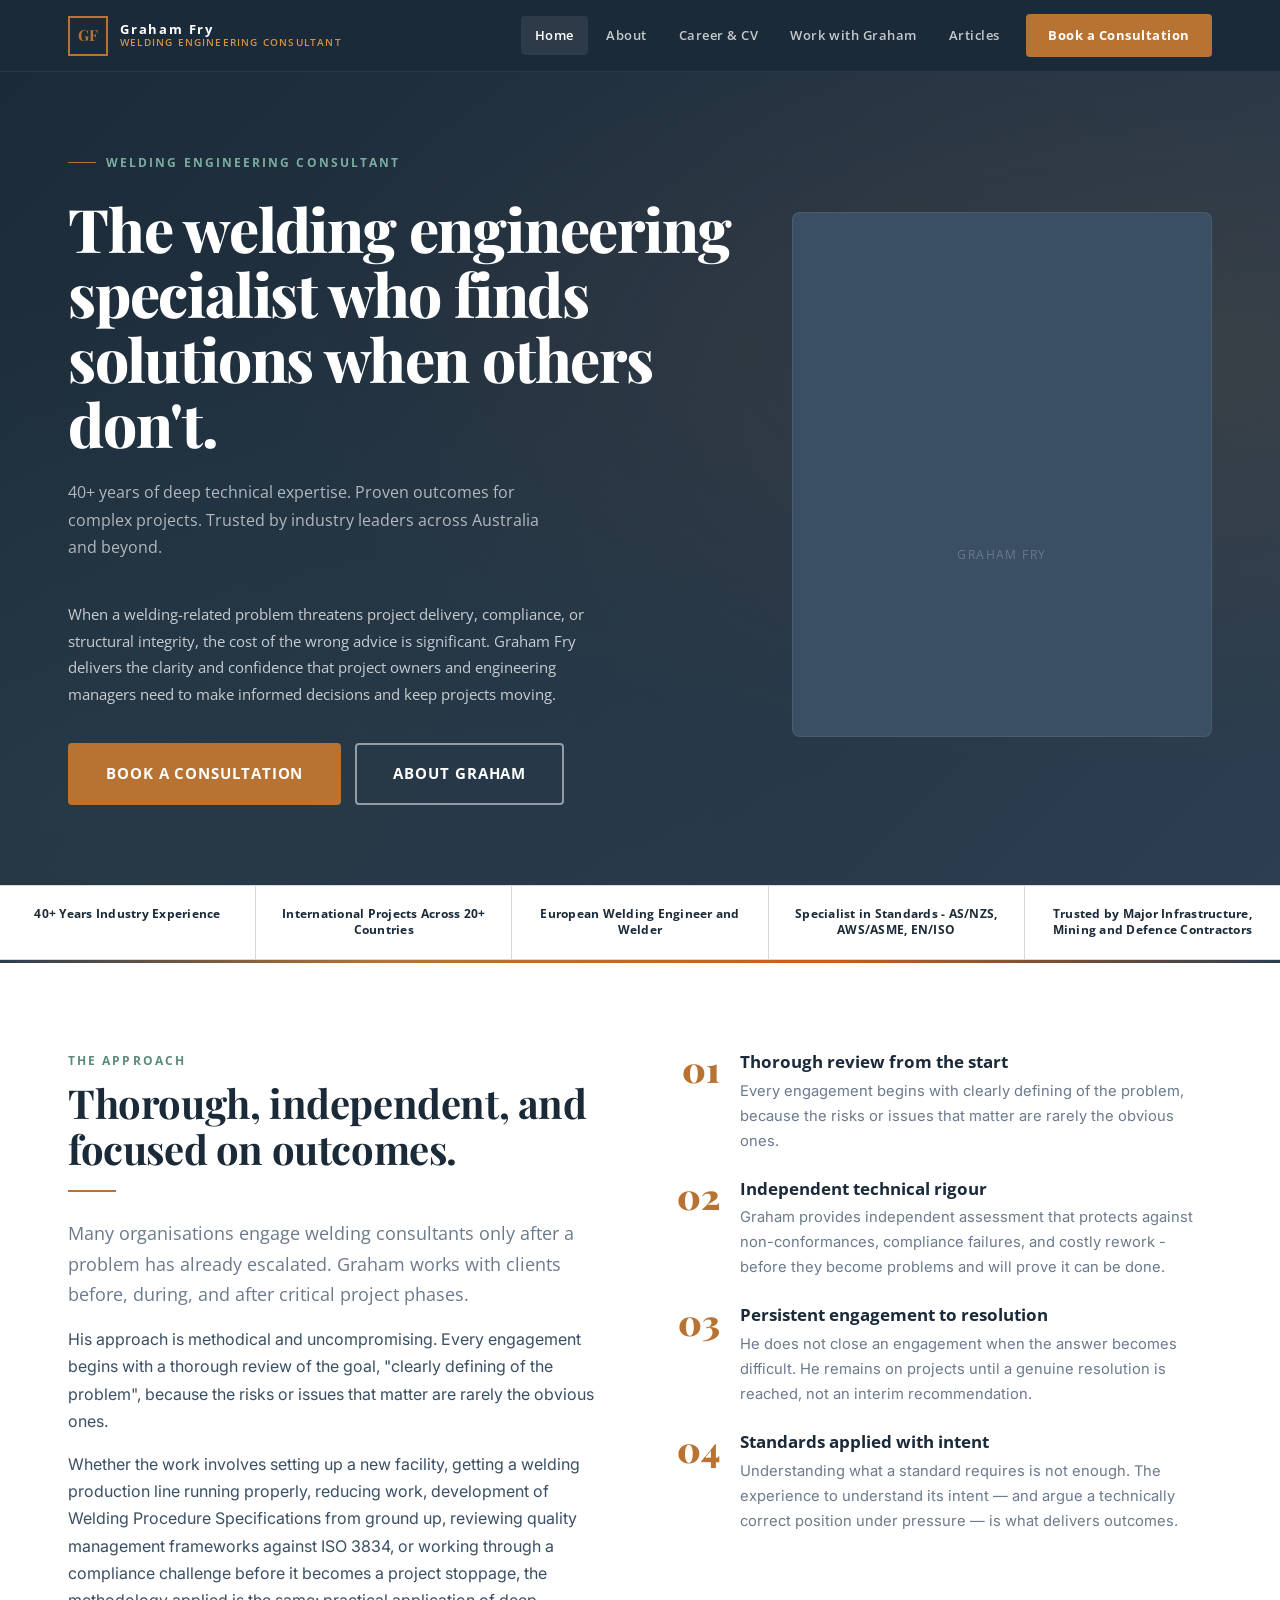
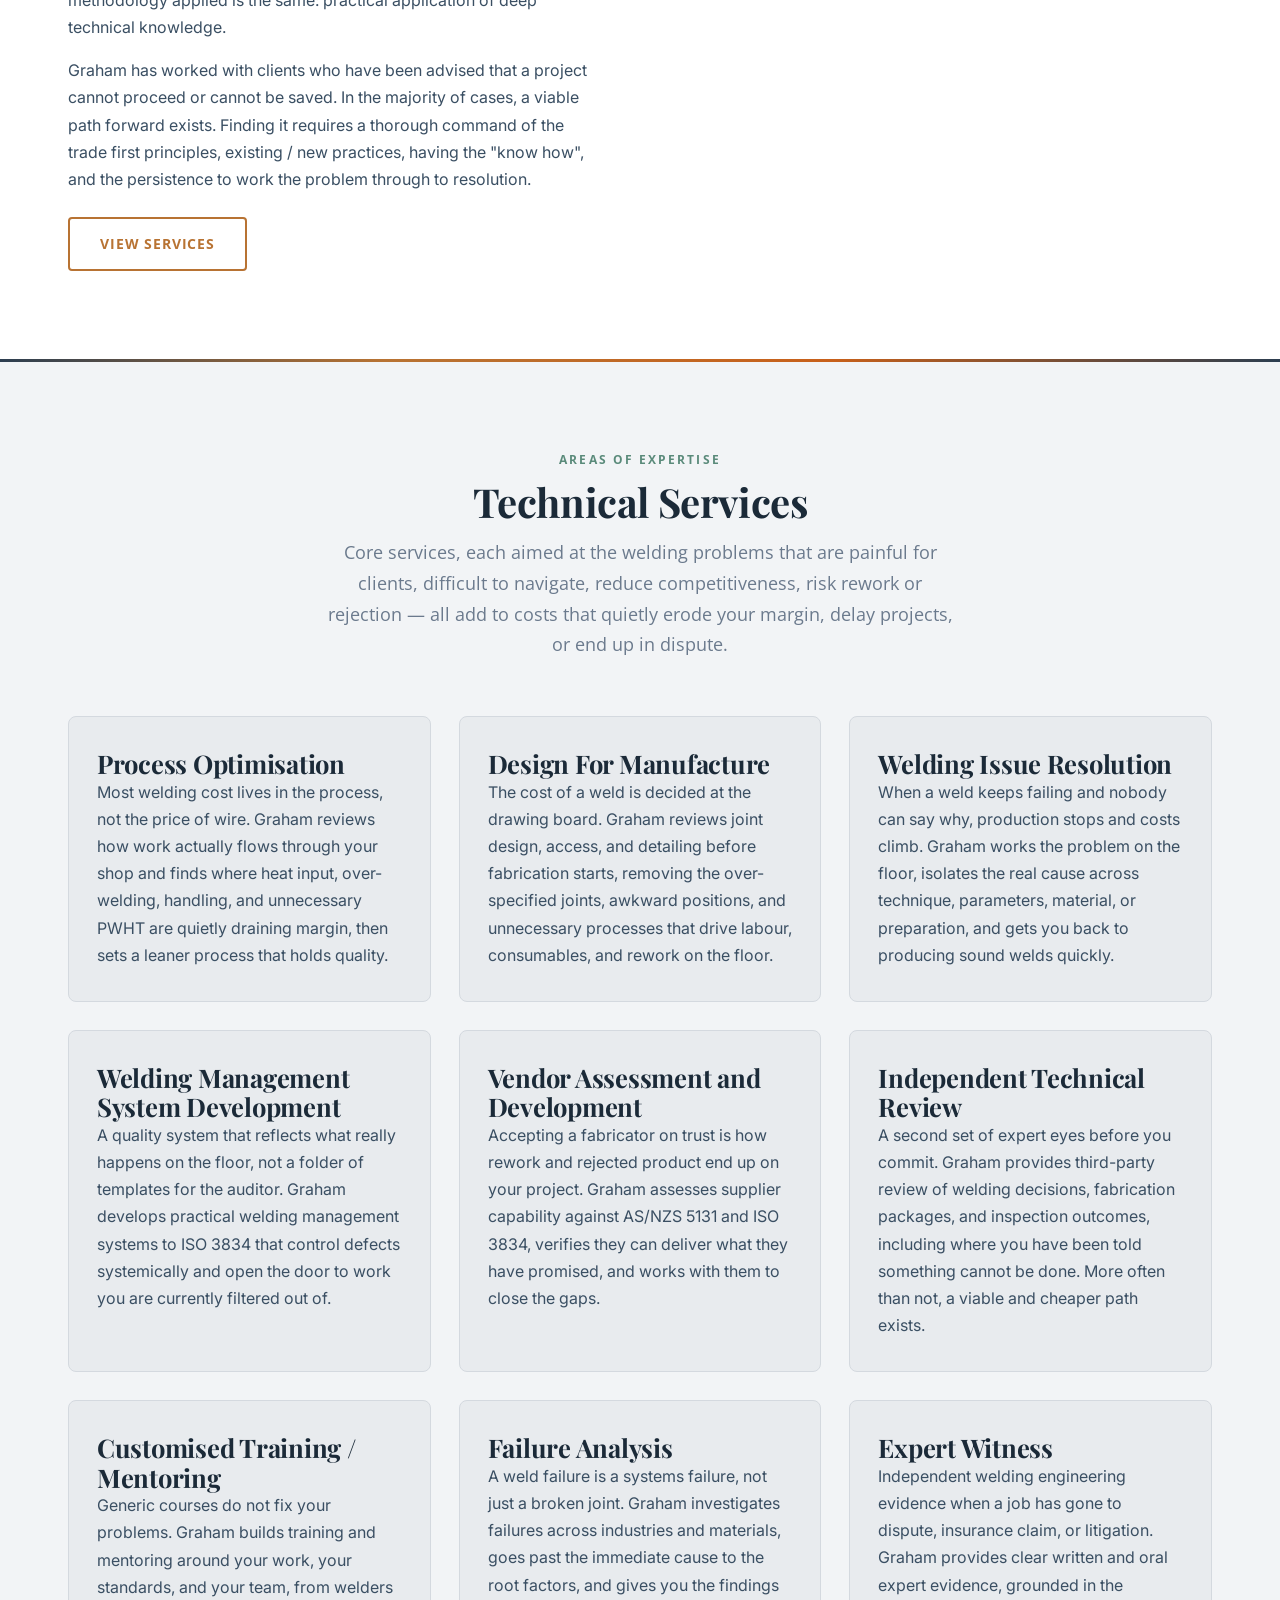
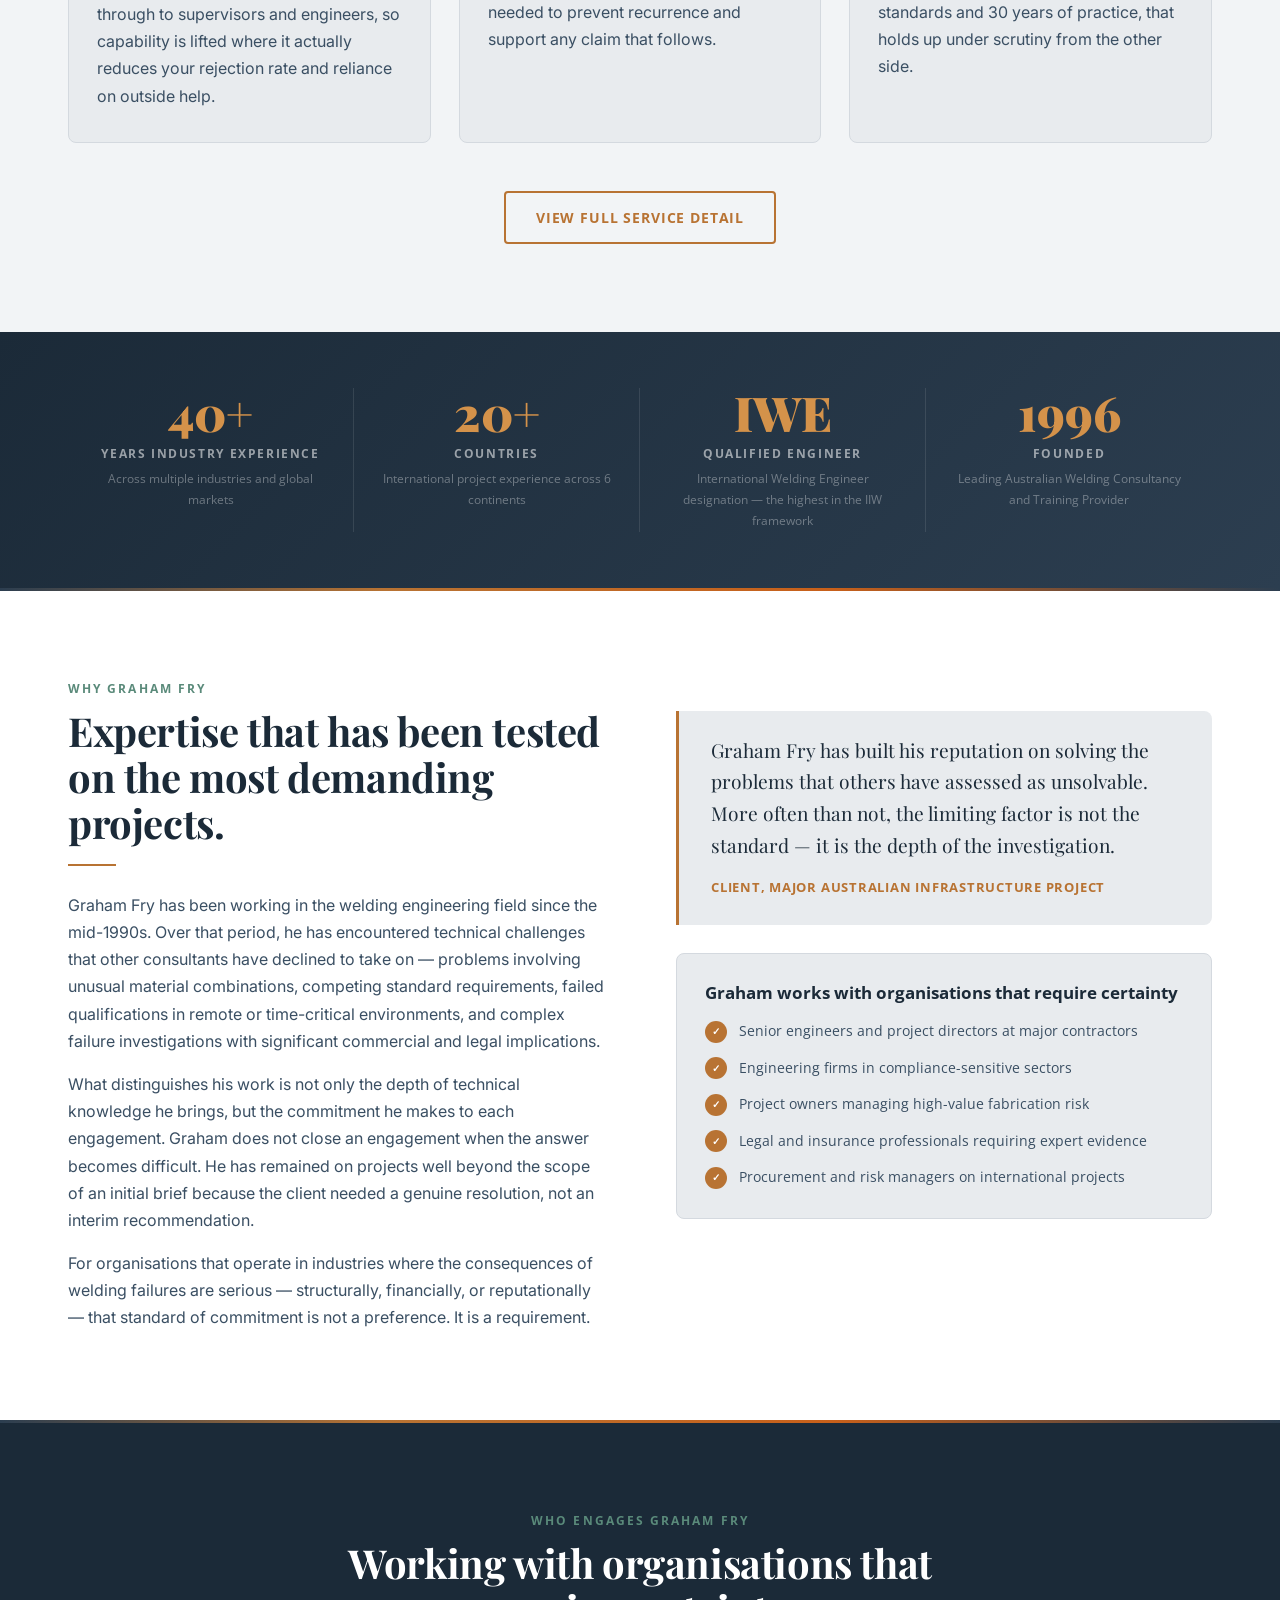
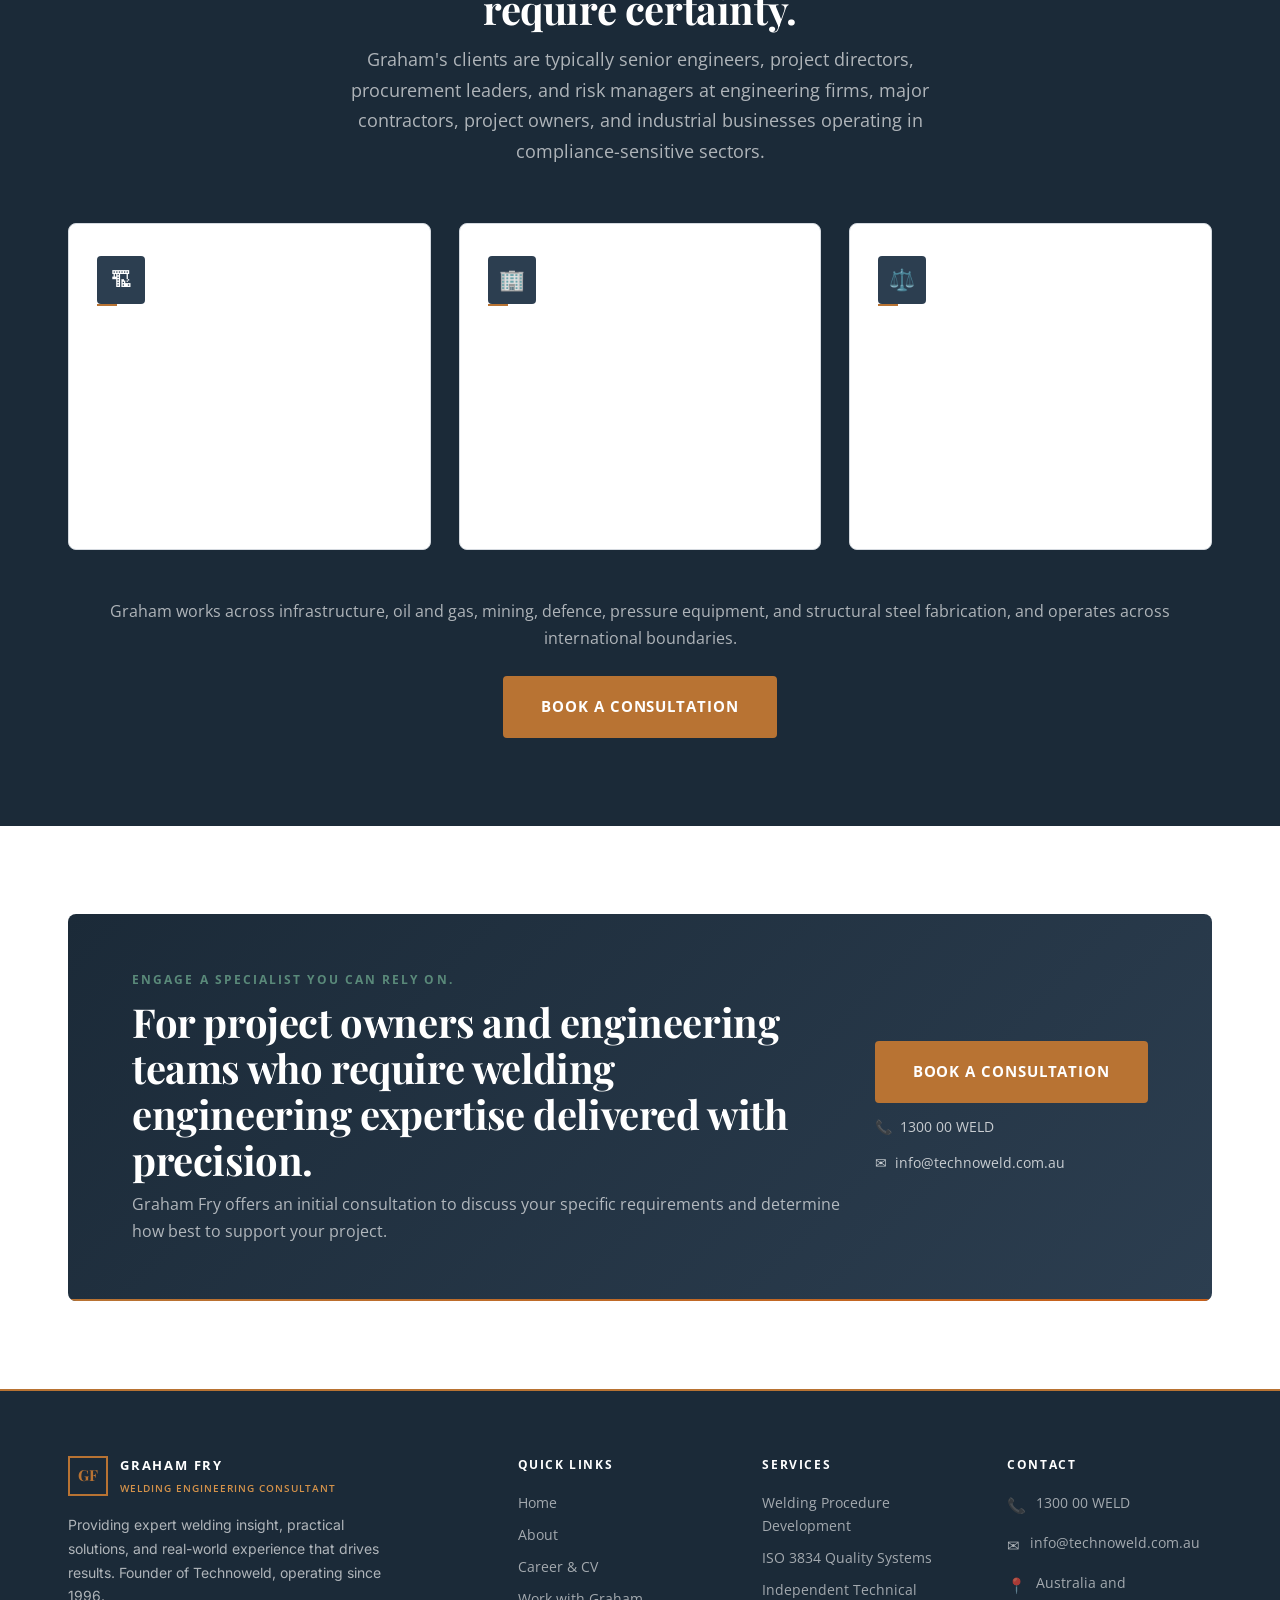
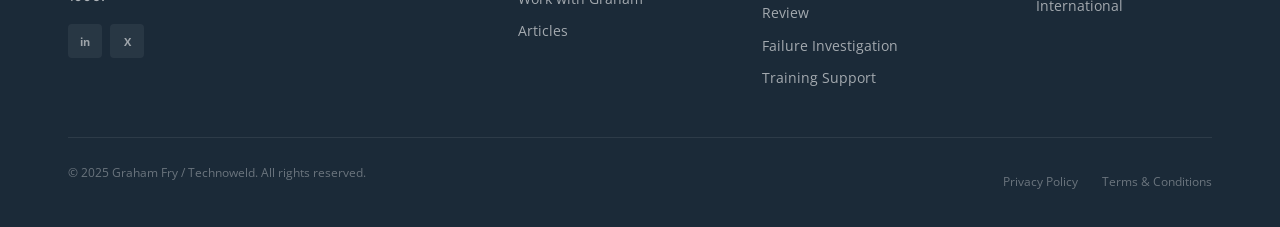
==== commit 8f1e9df2: "Issue #3: Areas of Expertise changes - Rewrite lead text to focus on painful client problems - Repla" ====
--- a/index.html
+++ b/index.html
@@ -180,41 +180,48 @@
         <span class="section-label">Areas of Expertise</span>
         <h2 id="expertise-heading">Technical Services</h2>
         <p class="lead">
-          Six core service areas, each delivered with the rigour that protects projects
-          and gives clients the confidence to proceed.
+          Core services, each aimed at the welding problems that are painful for clients,
+          difficult to navigate, reduce competitiveness, risk rework or rejection — all add
+          to costs that quietly erode your margin, delay projects, or end up in dispute.
         </p>
       </div>
 
       <div class="grid-3">
         <div class="card fade-up">
-          <div class="card-icon" aria-hidden="true">📐</div>
-          <h3>Welding Procedure Development</h3>
-          <p>Development and qualification of WPS and PQR documentation to AS/NZS 1554, ISO 15614, ASME, and AWS requirements — executed with the rigour that makes procedures genuinely defensible, not merely compliant on paper.</p>
-        </div>
-        <div class="card fade-up">
-          <div class="card-icon" aria-hidden="true">🏆</div>
-          <h3>Quality System Development (ISO 3834)</h3>
-          <p>Design and review of welding quality management systems to ISO 3834 Part 2, 3, or 4. Graham provides clear guidance on which level of compliance is genuinely required and what a sustainable, audit-ready system looks like in practice.</p>
-        </div>
-        <div class="card fade-up">
-          <div class="card-icon" aria-hidden="true">🎓</div>
-          <h3>Welder Qualification and Training Support</h3>
-          <p>Development of robust welder qualification programmes and training needs assessments for fabrication teams. A structured approach to qualification and competency management significantly reduces workforce capability risk on major projects.</p>
-        </div>
-        <div class="card fade-up">
-          <div class="card-icon" aria-hidden="true">🔍</div>
+          <h3>Process Optimisation</h3>
+          <p>Most welding cost lives in the process, not the price of wire. Graham reviews how work actually flows through your shop and finds where heat input, over-welding, handling, and unnecessary PWHT are quietly draining margin, then sets a leaner process that holds quality.</p>
+        </div>
+        <div class="card fade-up">
+          <h3>Design For Manufacture</h3>
+          <p>The cost of a weld is decided at the drawing board. Graham reviews joint design, access, and detailing before fabrication starts, removing the over-specified joints, awkward positions, and unnecessary processes that drive labour, consumables, and rework on the floor.</p>
+        </div>
+        <div class="card fade-up">
+          <h3>Welding Issue Resolution</h3>
+          <p>When a weld keeps failing and nobody can say why, production stops and costs climb. Graham works the problem on the floor, isolates the real cause across technique, parameters, material, or preparation, and gets you back to producing sound welds quickly.</p>
+        </div>
+        <div class="card fade-up">
+          <h3>Welding Management System Development</h3>
+          <p>A quality system that reflects what really happens on the floor, not a folder of templates for the auditor. Graham develops practical welding management systems to ISO 3834 that control defects systemically and open the door to work you are currently filtered out of.</p>
+        </div>
+        <div class="card fade-up">
+          <h3>Vendor Assessment and Development</h3>
+          <p>Accepting a fabricator on trust is how rework and rejected product end up on your project. Graham assesses supplier capability against AS/NZS 5131 and ISO 3834, verifies they can deliver what they have promised, and works with them to close the gaps.</p>
+        </div>
+        <div class="card fade-up">
           <h3>Independent Technical Review</h3>
-          <p>Third-party review of welding-related engineering decisions, fabrication packages, and inspection outcomes. Where a client has received advice they want independently verified — including a determination that something is not achievable — Graham provides a rigorous second assessment.</p>
-        </div>
-        <div class="card fade-up">
-          <div class="card-icon" aria-hidden="true">🏗</div>
-          <h3>Project and Construction Support</h3>
-          <p>On-site and remote welding engineering support across the project lifecycle, from pre-qualification and procedure development through to final inspection, documentation, and handover. Persistent engagement through the most complex project phases.</p>
-        </div>
-        <div class="card fade-up">
-          <div class="card-icon" aria-hidden="true">⚖️</div>
-          <h3>Failure Investigation</h3>
-          <p>Systematic investigation of weld failures across a range of industries, materials, and operating environments. Graham's methodology goes beyond the immediate cause to identify root factors — providing the insight needed to prevent recurrence and support legal or insurance proceedings.</p>
+          <p>A second set of expert eyes before you commit. Graham provides third-party review of welding decisions, fabrication packages, and inspection outcomes, including where you have been told something cannot be done. More often than not, a viable and cheaper path exists.</p>
+        </div>
+        <div class="card fade-up">
+          <h3>Customised Training / Mentoring</h3>
+          <p>Generic courses do not fix your problems. Graham builds training and mentoring around your work, your standards, and your team, from welders through to supervisors and engineers, so capability is lifted where it actually reduces your rejection rate and reliance on outside help.</p>
+        </div>
+        <div class="card fade-up">
+          <h3>Failure Analysis</h3>
+          <p>A weld failure is a systems failure, not just a broken joint. Graham investigates failures across industries and materials, goes past the immediate cause to the root factors, and gives you the findings needed to prevent recurrence and support any claim that follows.</p>
+        </div>
+        <div class="card fade-up">
+          <h3>Expert Witness</h3>
+          <p>Independent welding engineering evidence when a job has gone to dispute, insurance claim, or litigation. Graham provides clear written and oral expert evidence, grounded in the standards and 30 years of practice, that holds up under scrutiny from the other side.</p>
         </div>
       </div>
 
@@ -245,8 +252,8 @@
         </div>
         <div class="stat-item">
           <span class="stat-num">1996</span>
-          <span class="stat-label">Technoweld Founded</span>
-          <p class="stat-sublabel">Nearly 30 years of independent welding engineering consultancy</p>
+          <span class="stat-label">Founded</span>
+          <p class="stat-sublabel">Leading Australian Welding Consultancy and Training Provider</p>
         </div>
       </div>
     </div>
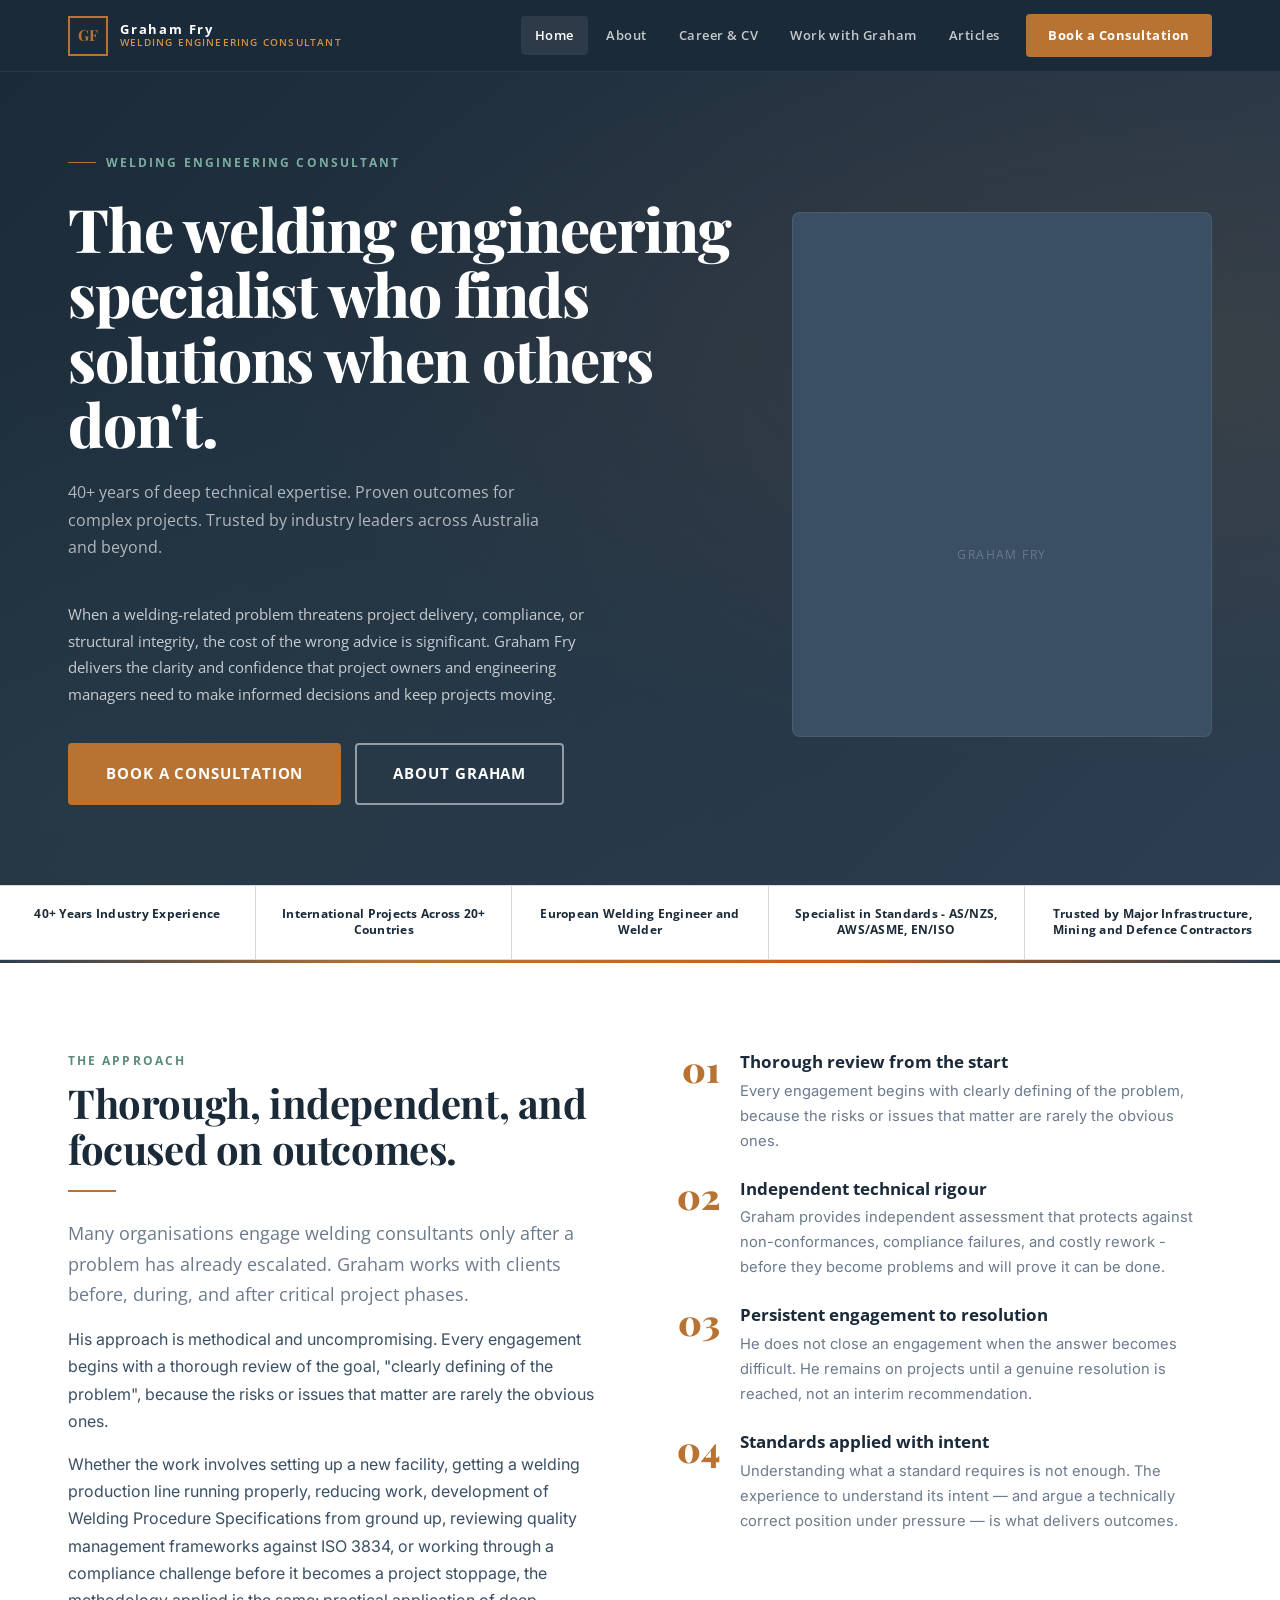
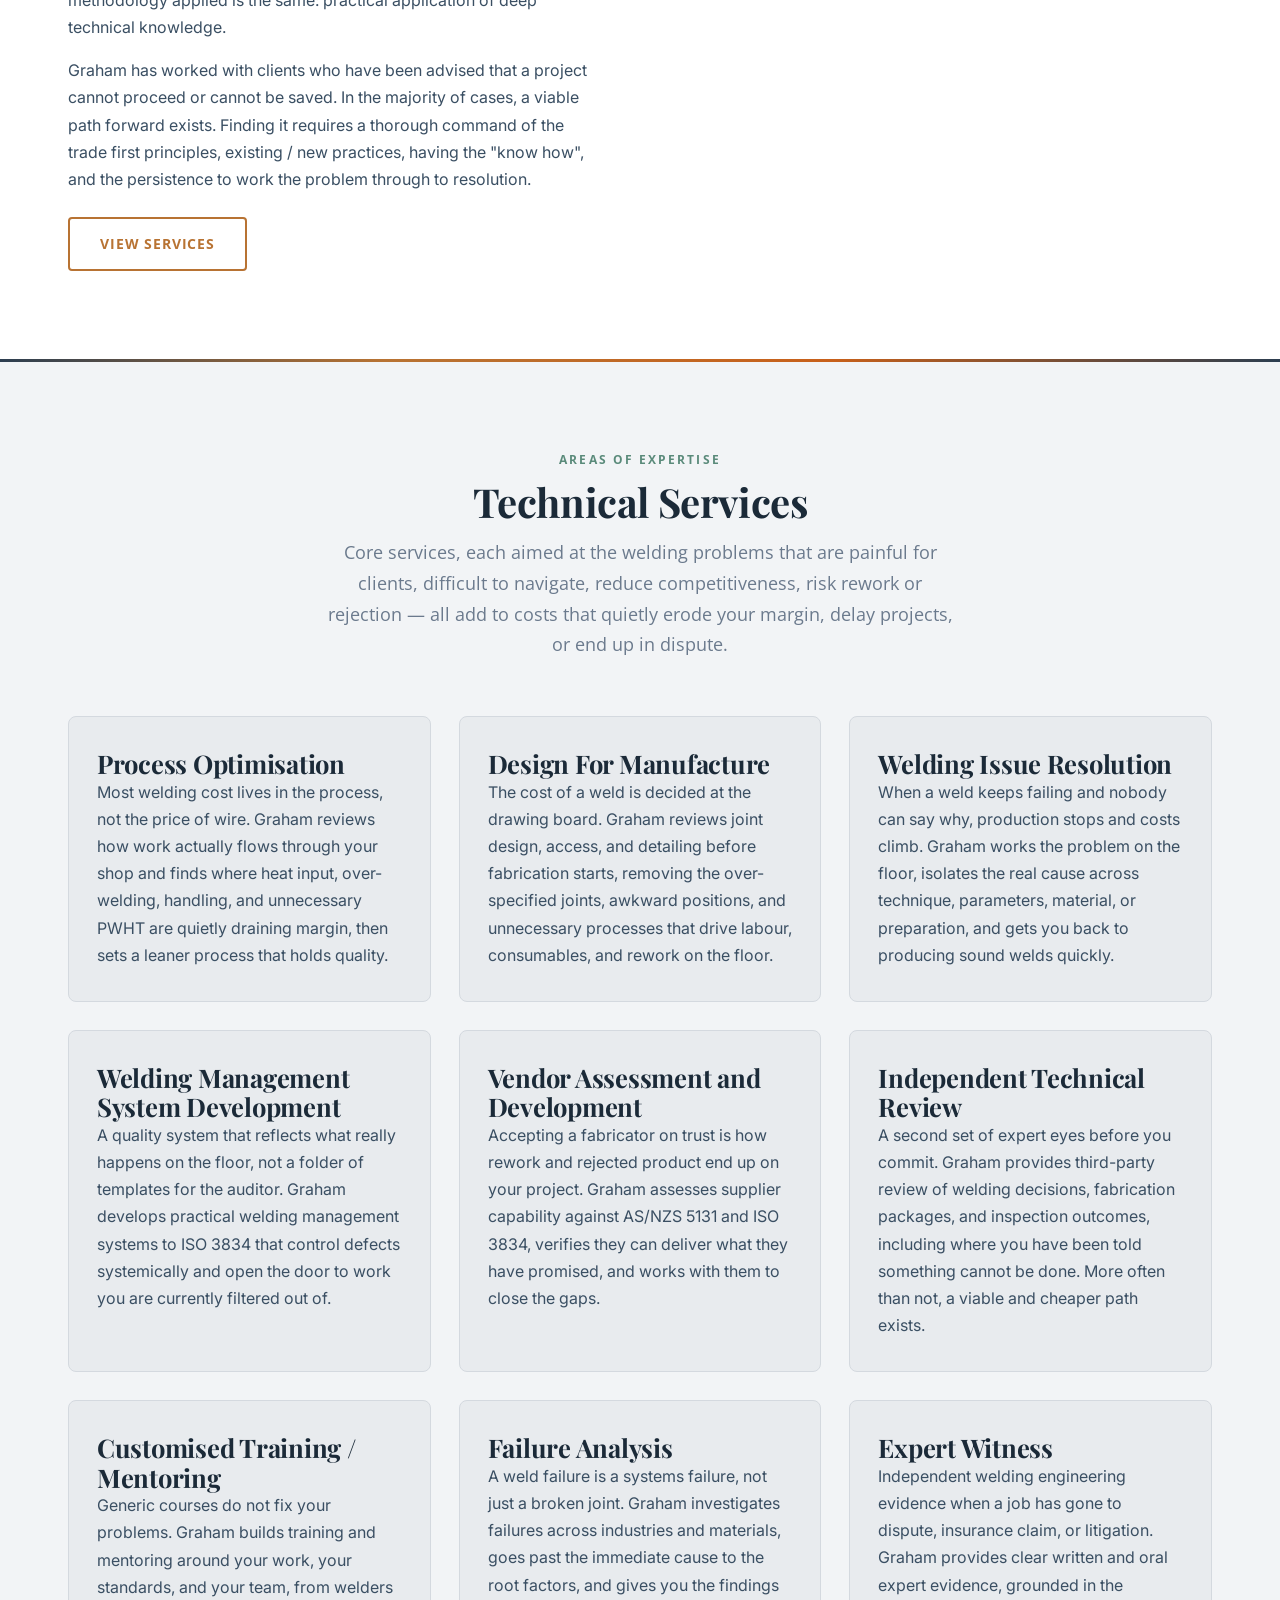
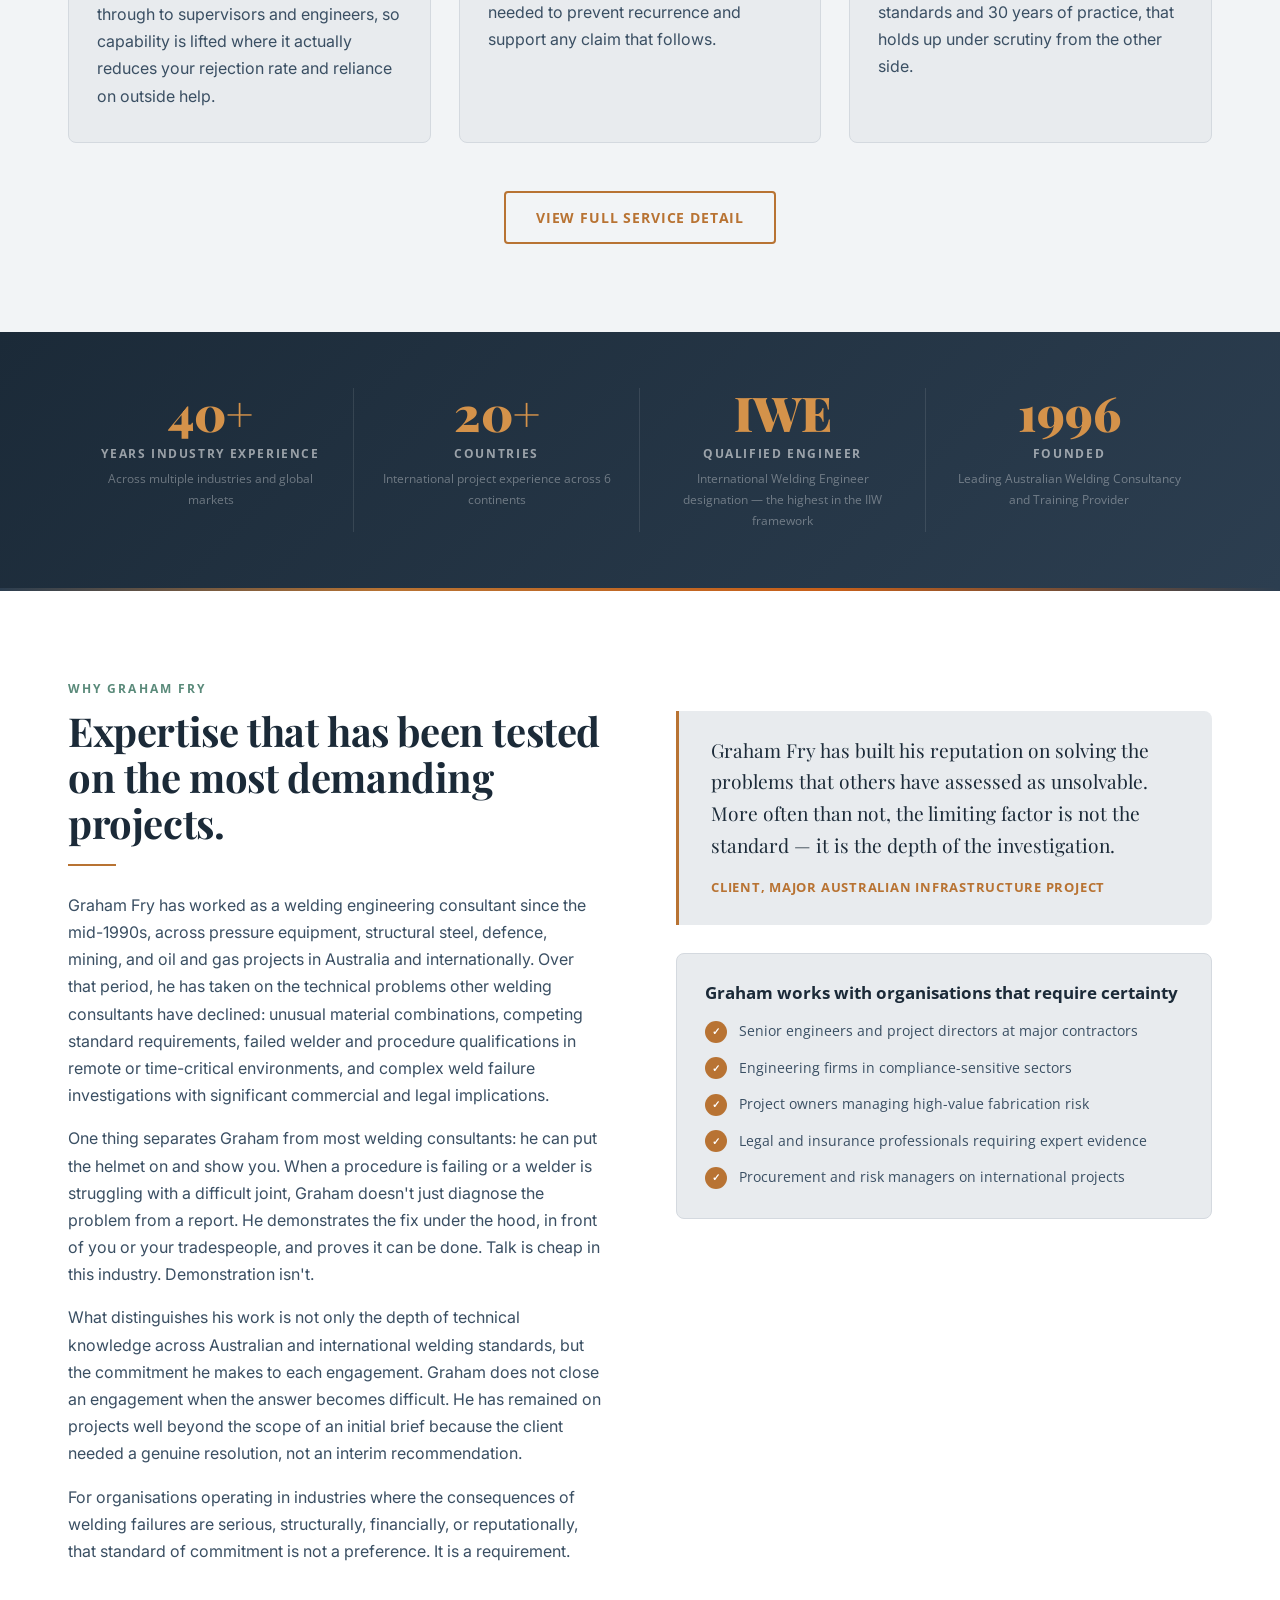
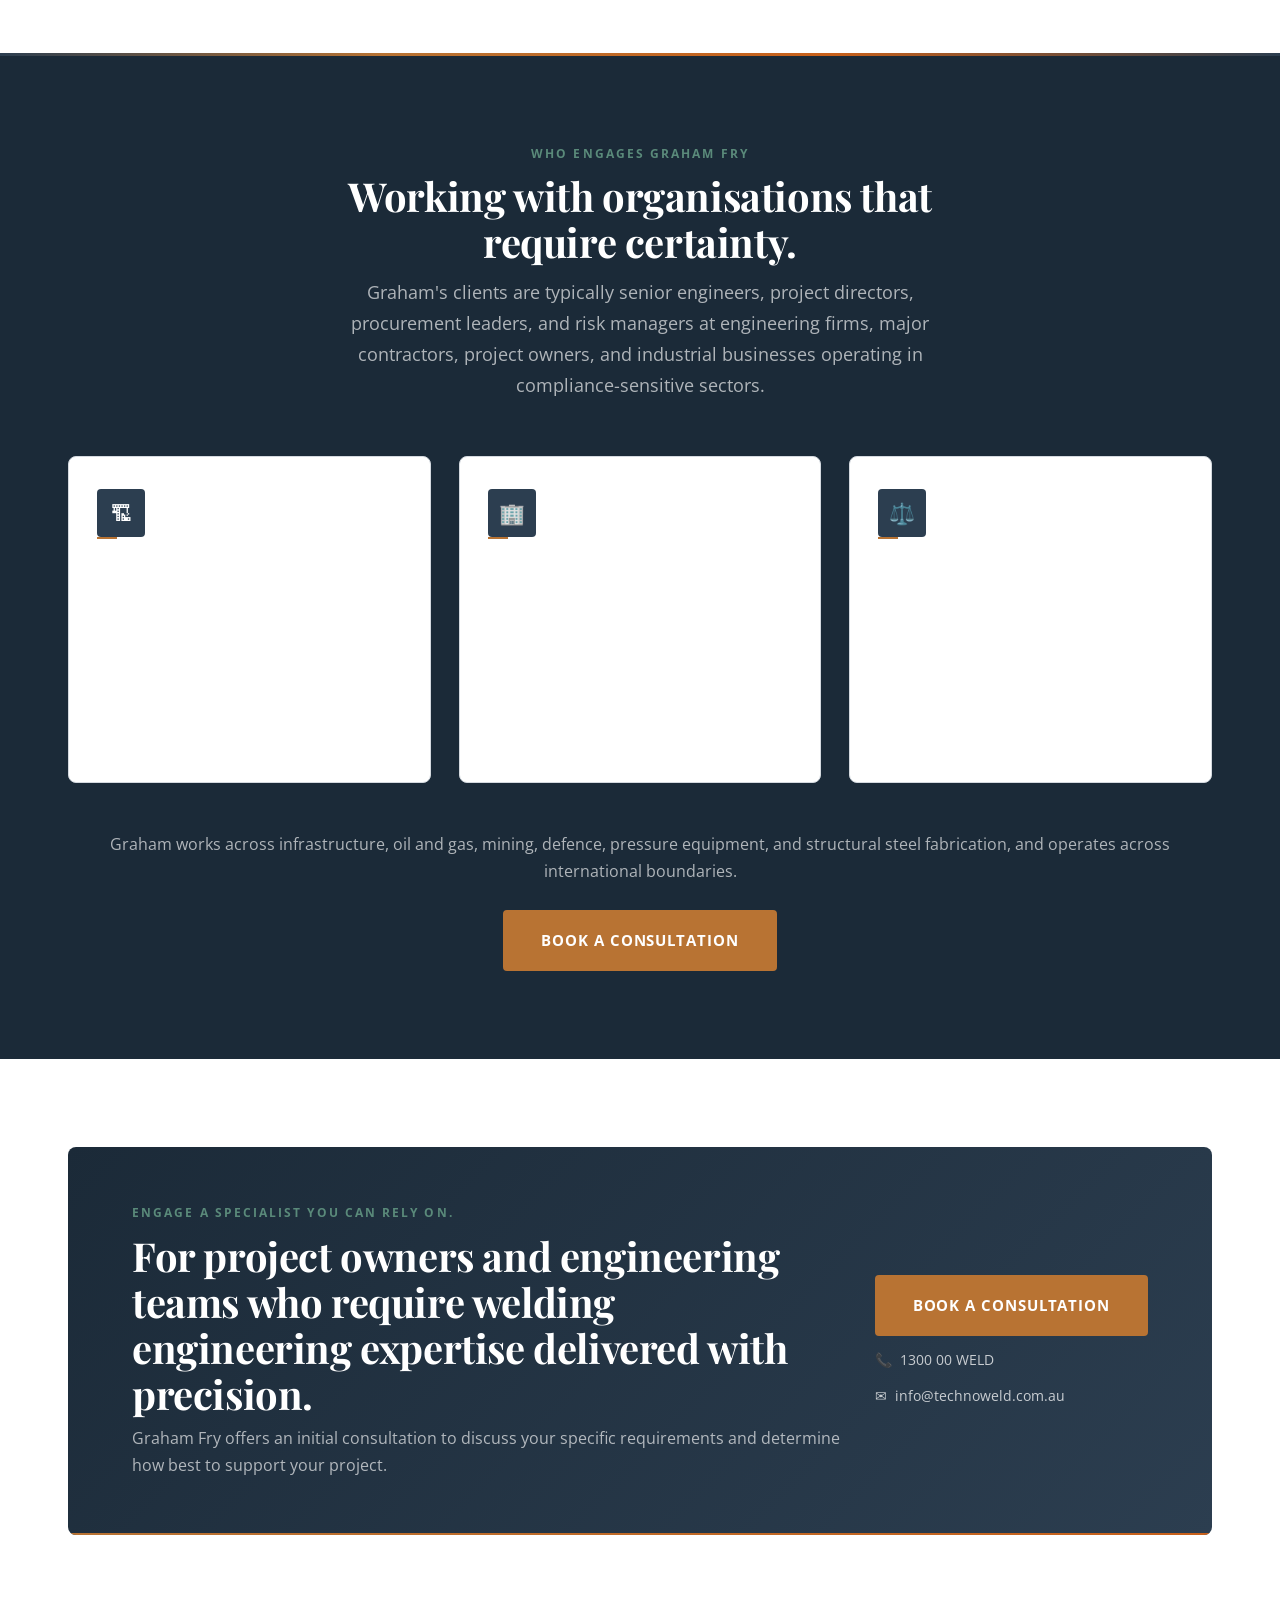
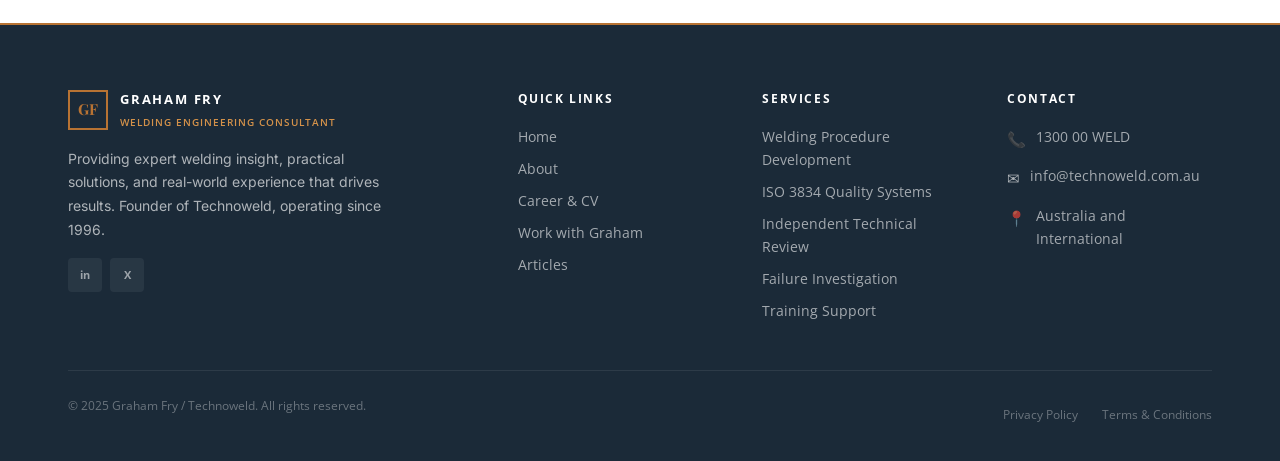
==== commit 5fda5a8f: "Issue #4: Why Graham Fry text expansion - Add industry sectors (pressure equipment, structural steel" ====
--- a/index.html
+++ b/index.html
@@ -270,23 +270,31 @@
           <h2 id="why-heading">Expertise that has been tested on the most demanding projects.</h2>
           <div class="divider"></div>
           <p>
-            Graham Fry has been working in the welding engineering field since the mid-1990s.
-            Over that period, he has encountered technical challenges that other consultants
-            have declined to take on — problems involving unusual material combinations,
-            competing standard requirements, failed qualifications in remote or time-critical
-            environments, and complex failure investigations with significant commercial and
-            legal implications.
-          </p>
-          <p>
-            What distinguishes his work is not only the depth of technical knowledge he brings,
-            but the commitment he makes to each engagement. Graham does not close an engagement
-            when the answer becomes difficult. He has remained on projects well beyond the scope
-            of an initial brief because the client needed a genuine resolution, not an interim
-            recommendation.
-          </p>
-          <p>
-            For organisations that operate in industries where the consequences of welding
-            failures are serious — structurally, financially, or reputationally — that standard
+            Graham Fry has worked as a welding engineering consultant since the mid-1990s,
+            across pressure equipment, structural steel, defence, mining, and oil and gas
+            projects in Australia and internationally. Over that period, he has taken on the
+            technical problems other welding consultants have declined: unusual material
+            combinations, competing standard requirements, failed welder and procedure
+            qualifications in remote or time-critical environments, and complex weld failure
+            investigations with significant commercial and legal implications.
+          </p>
+          <p>
+            One thing separates Graham from most welding consultants: he can put the helmet
+            on and show you. When a procedure is failing or a welder is struggling with a
+            difficult joint, Graham doesn't just diagnose the problem from a report. He
+            demonstrates the fix under the hood, in front of you or your tradespeople, and
+            proves it can be done. Talk is cheap in this industry. Demonstration isn't.
+          </p>
+          <p>
+            What distinguishes his work is not only the depth of technical knowledge across
+            Australian and international welding standards, but the commitment he makes to
+            each engagement. Graham does not close an engagement when the answer becomes
+            difficult. He has remained on projects well beyond the scope of an initial brief
+            because the client needed a genuine resolution, not an interim recommendation.
+          </p>
+          <p>
+            For organisations operating in industries where the consequences of welding
+            failures are serious, structurally, financially, or reputationally, that standard
             of commitment is not a preference. It is a requirement.
           </p>
         </div>
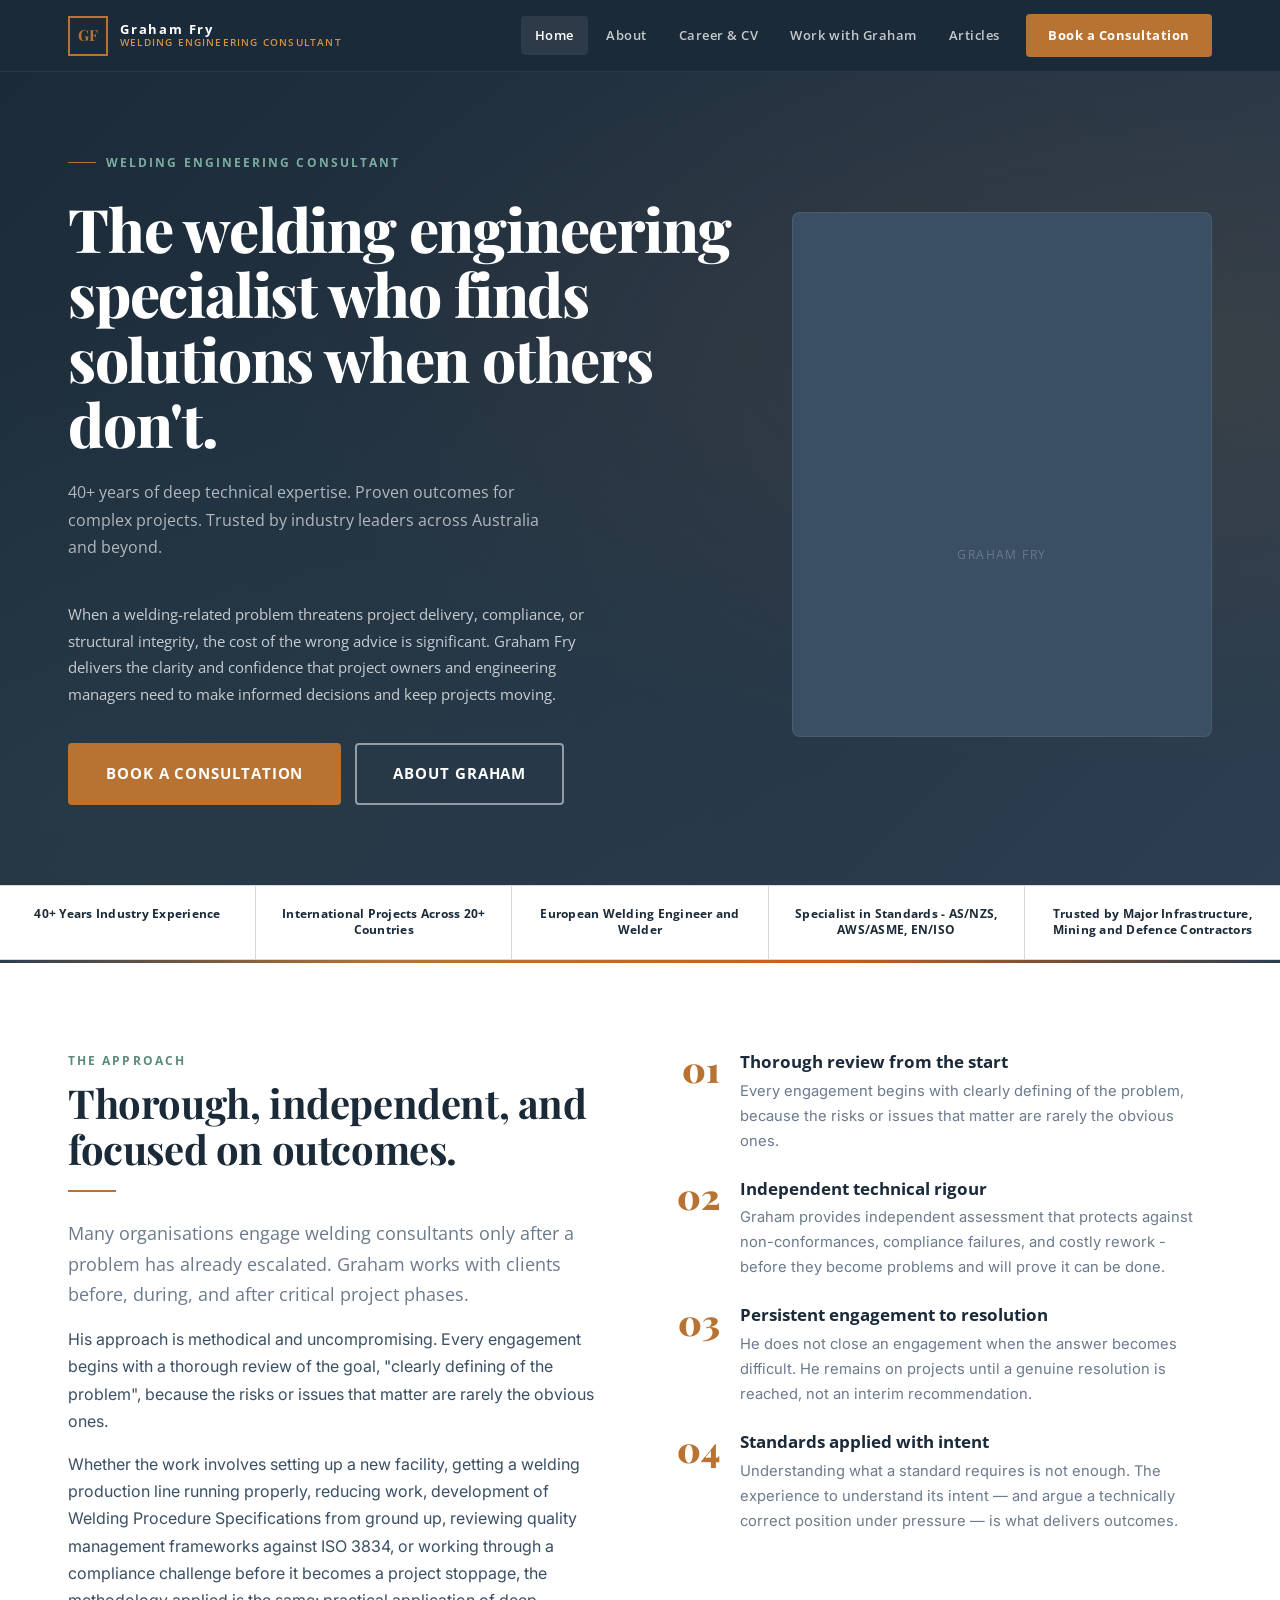
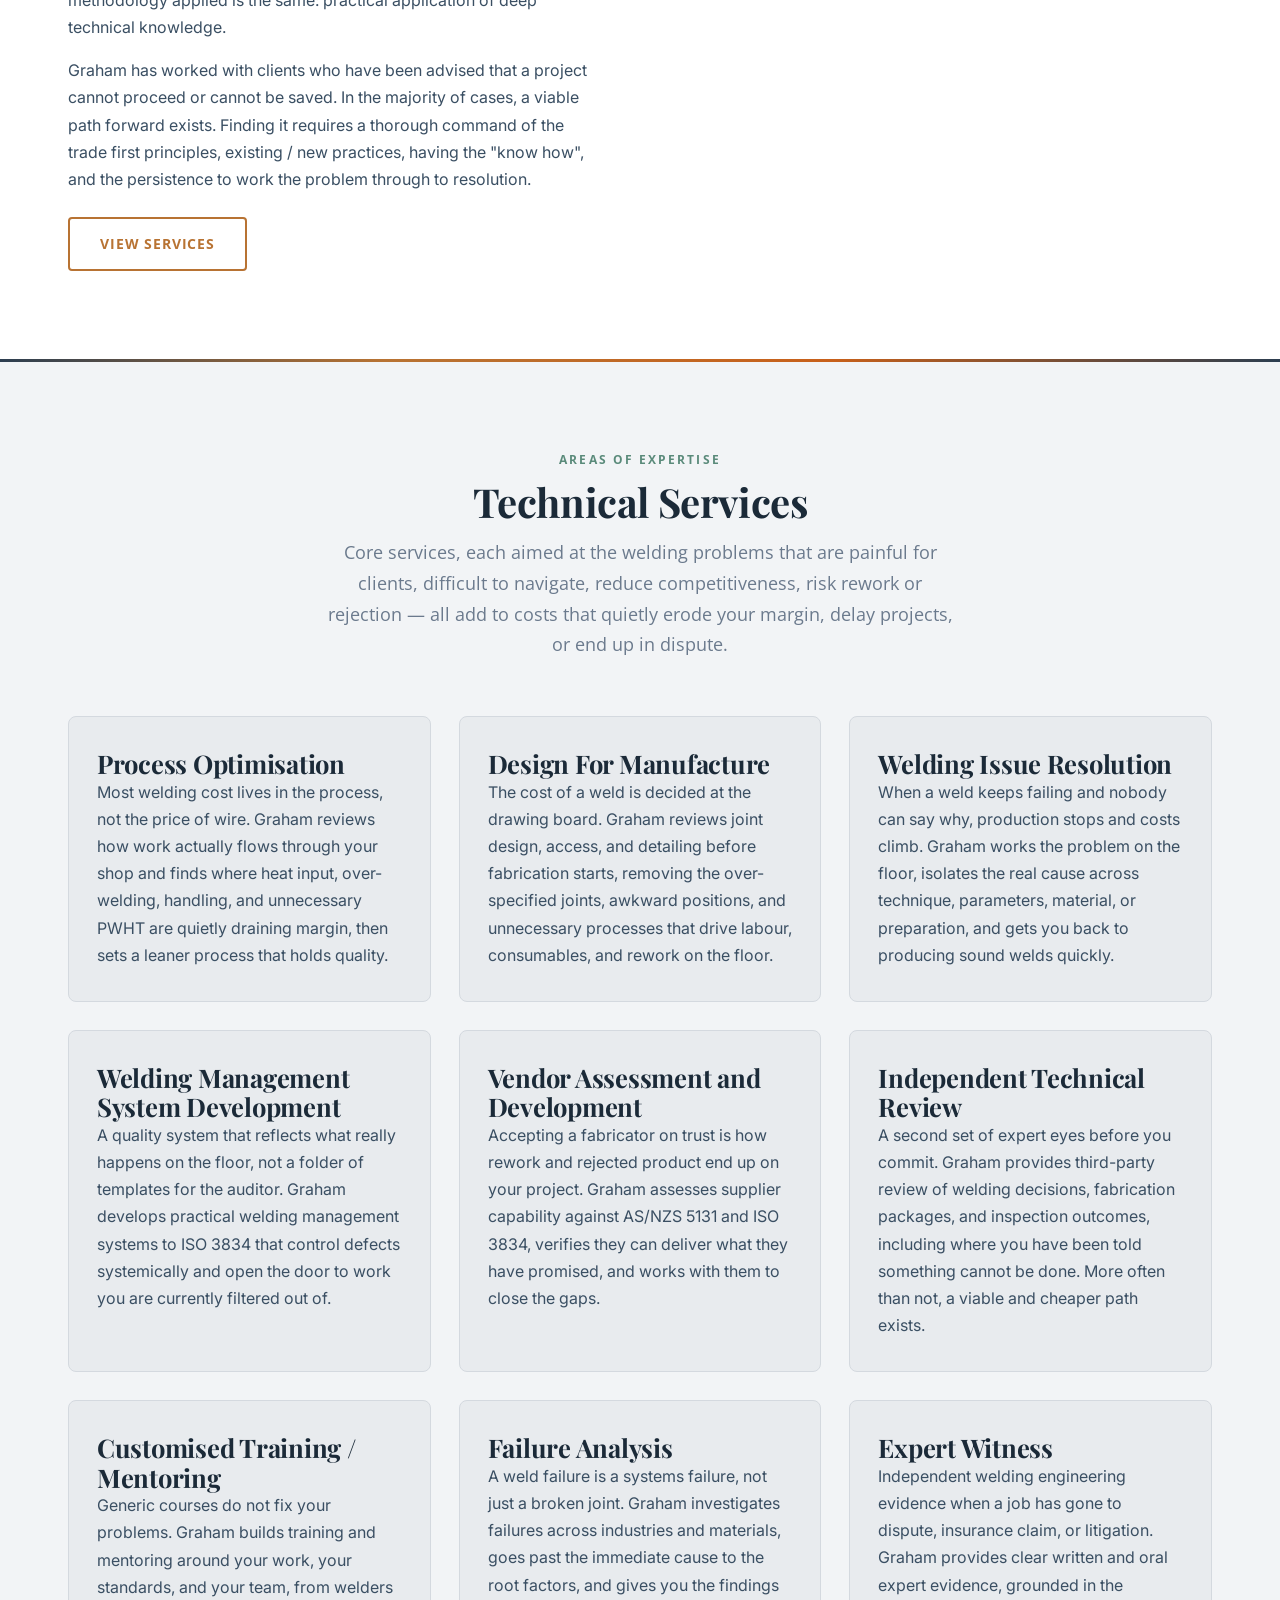
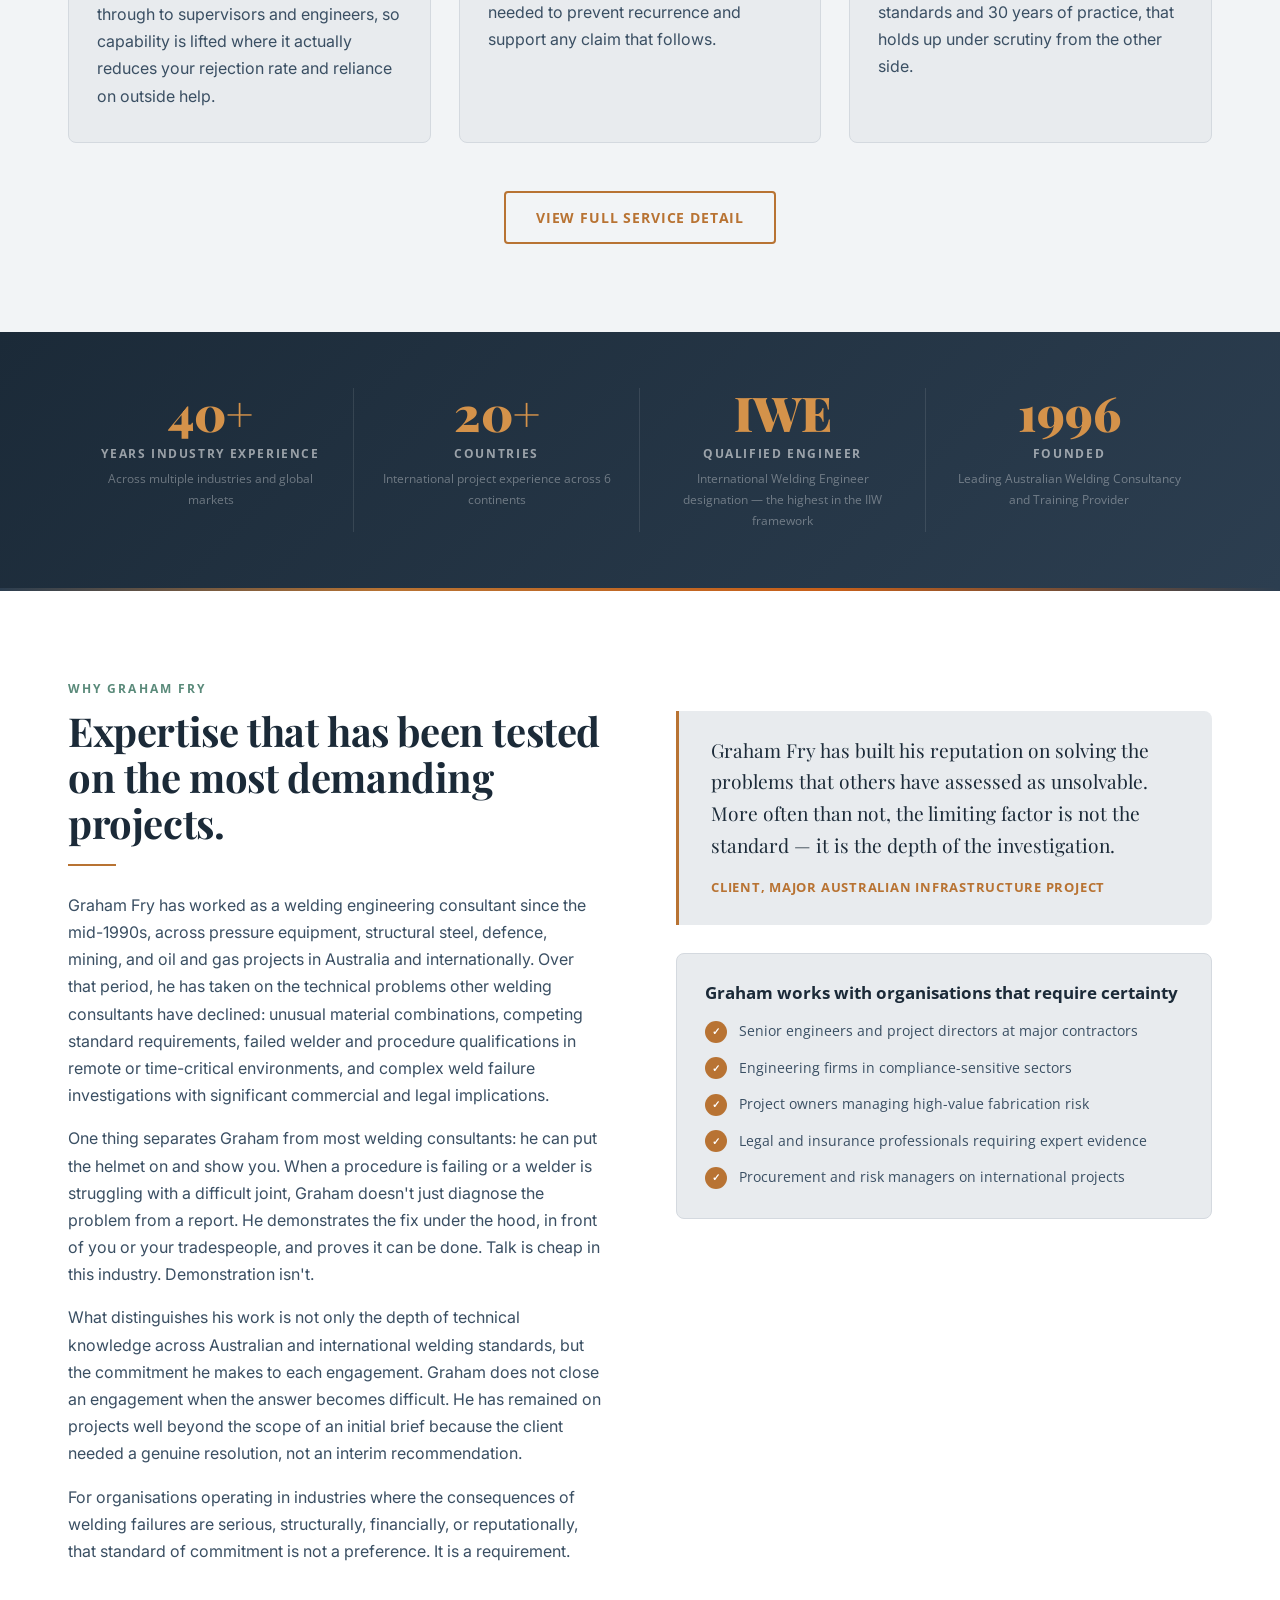
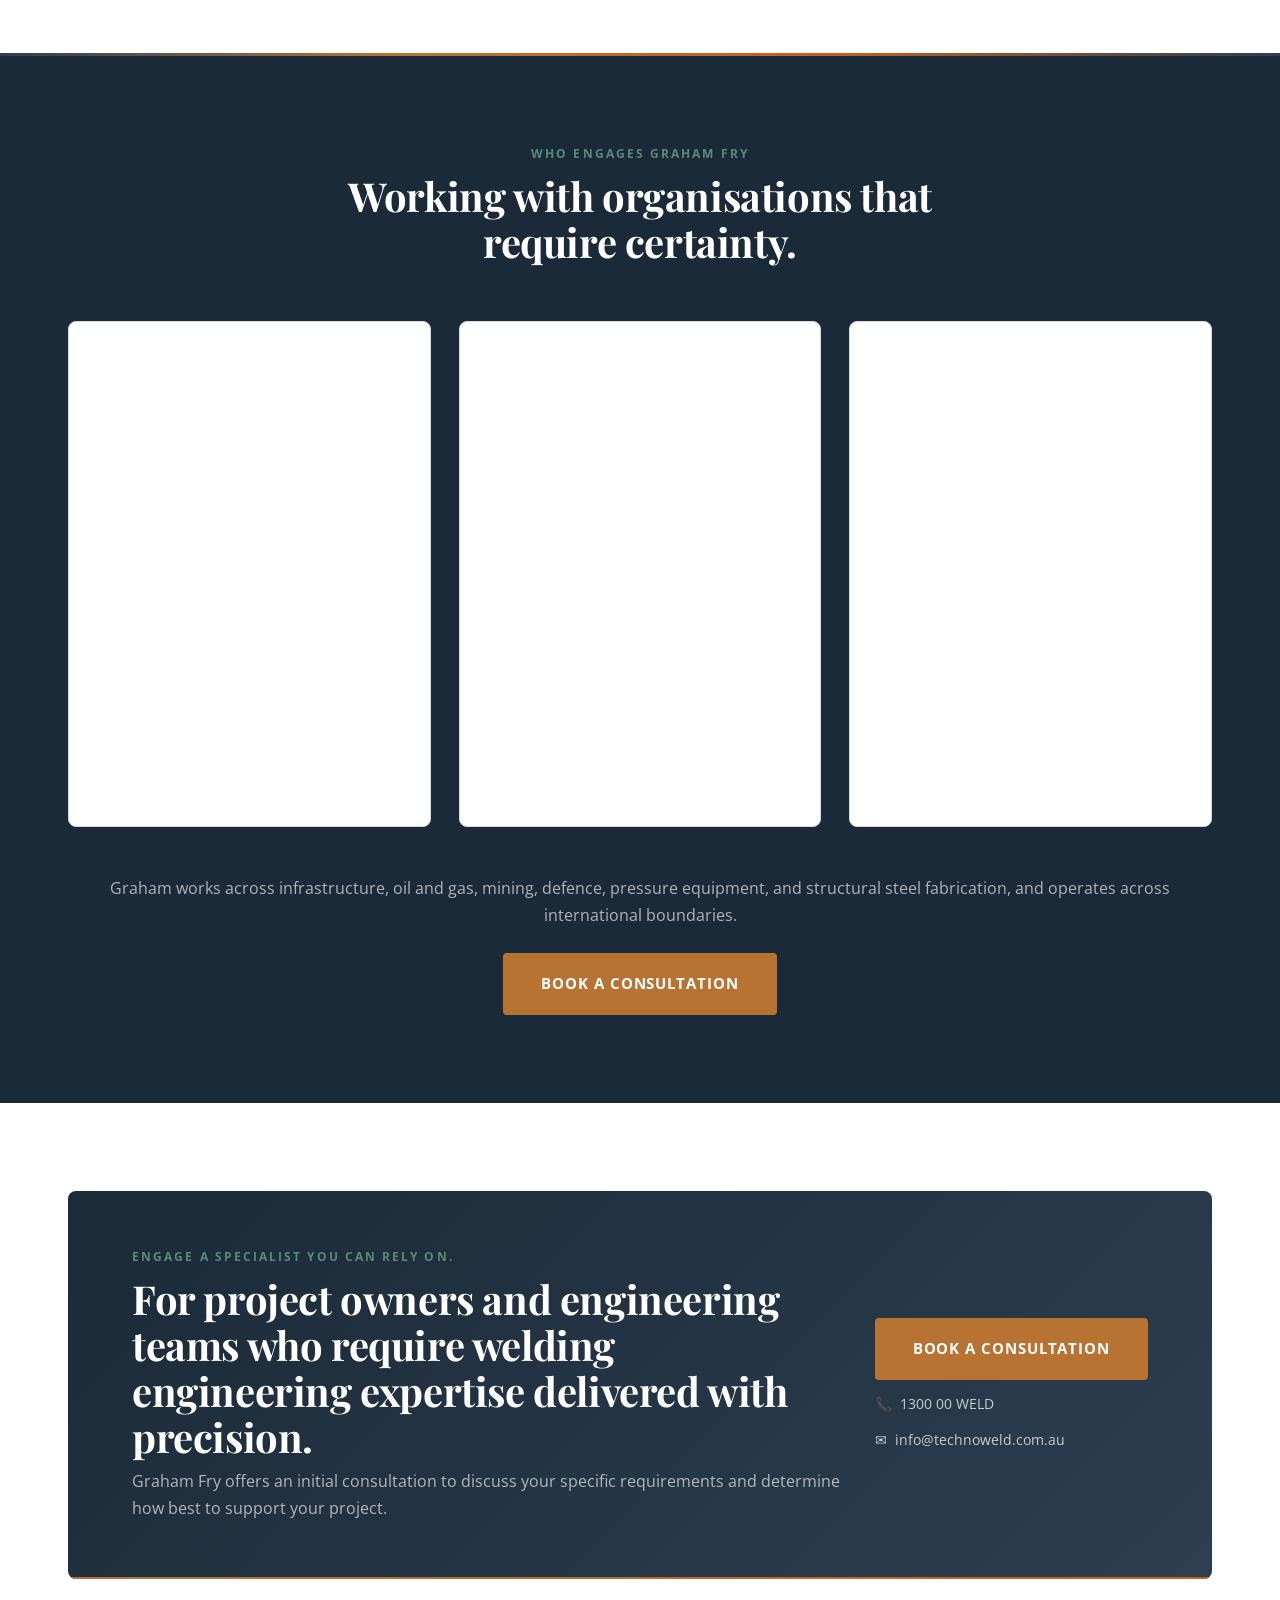
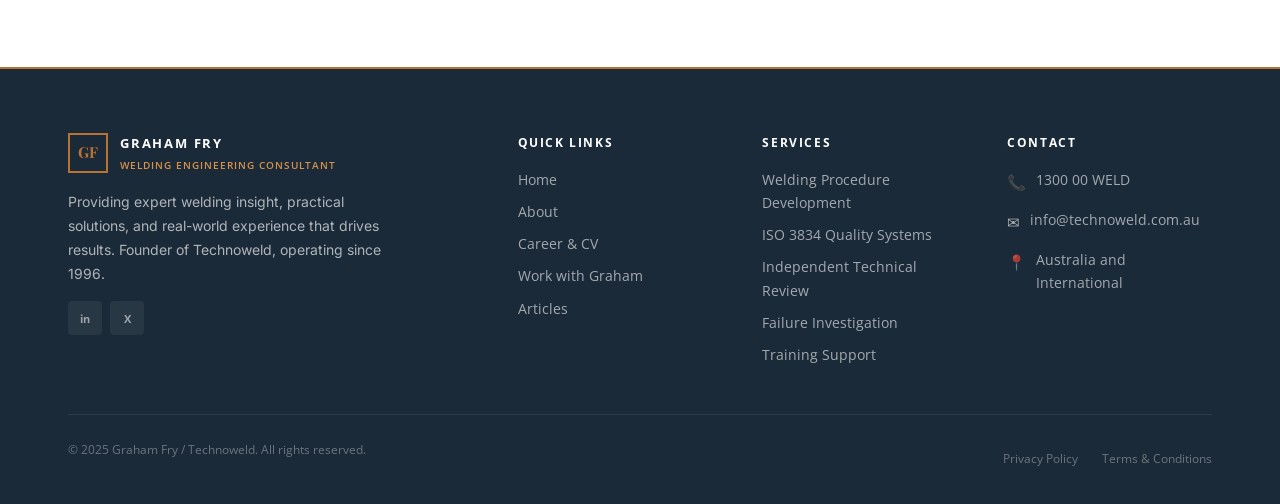
==== commit 75b876ee: "Issue #5: Who Engages Graham Fry changes - Remove client-list lead paragraph - Remove icons from all" ====
--- a/index.html
+++ b/index.html
@@ -327,27 +327,19 @@
       <div class="section-head">
         <span class="section-label">Who Engages Graham Fry</span>
         <h2 id="who-heading">Working with organisations that require certainty.</h2>
-        <p class="lead">
-          Graham's clients are typically senior engineers, project directors, procurement leaders,
-          and risk managers at engineering firms, major contractors, project owners, and industrial
-          businesses operating in compliance-sensitive sectors.
-        </p>
       </div>
       <div class="grid-3 fade-up">
         <div class="card card--white">
-          <div class="card-icon" aria-hidden="true">🏗</div>
-          <h3>Engineering Firms and Contractors</h3>
-          <p>When a non-conformance has the potential to delay a project or when a qualification failure needs to be resolved under commercial pressure.</p>
+          <h3>Fabrication and Construction</h3>
+          <p>Fabrication shops and contractors, whether the job is stuck or the operation just needs to run better. Graham works directly with tradespeople on the shop floor to improve process, minimise rework, and optimise throughput. Not recommendations from a report, improvements proven under the hood.</p>
         </div>
         <div class="card card--white">
-          <div class="card-icon" aria-hidden="true">🏢</div>
-          <h3>Project Owners and Asset Operators</h3>
-          <p>When an independent review is required to support a procurement or approval process, or when independent oversight of fabrication quality is non-negotiable.</p>
+          <h3>Engineering Firms and Project Owners</h3>
+          <p>Senior engineers, project directors, OEM design engineers, and procurement managers who need welding compliance verified before it becomes a problem. Specification reviews, supplier audits, qualification oversight, and independent advice on AS/NZS, ISO, and ASME requirements. Graham helps OEMs manage supplier product quality, from weld requirements at design through to verification at the supplier's shop. Straight answers from someone who's worked both sides of the inspection.</p>
         </div>
         <div class="card card--white">
-          <div class="card-icon" aria-hidden="true">⚖️</div>
-          <h3>Legal and Insurance Professionals</h3>
-          <p>When expert-level welding engineering evidence is required for litigation, insurance claims, or technical dispute resolution with significant financial or structural implications.</p>
+          <h3>Legal and Expert Witness</h3>
+          <p>Lawyers, insurers, and asset owners dealing with weld failures, contract breaches, and health and safety claims where the outcome carries commercial or legal weight. Graham provides failure analysis and expert witness services backed by 30 years of hands-on experience, pulling the evidence together against what the standards require and what actually happens on the shop floor. Opinions that hold up under cross-examination, because they're grounded in both.</p>
         </div>
       </div>
       <div class="text-center mt-48 fade-up">
